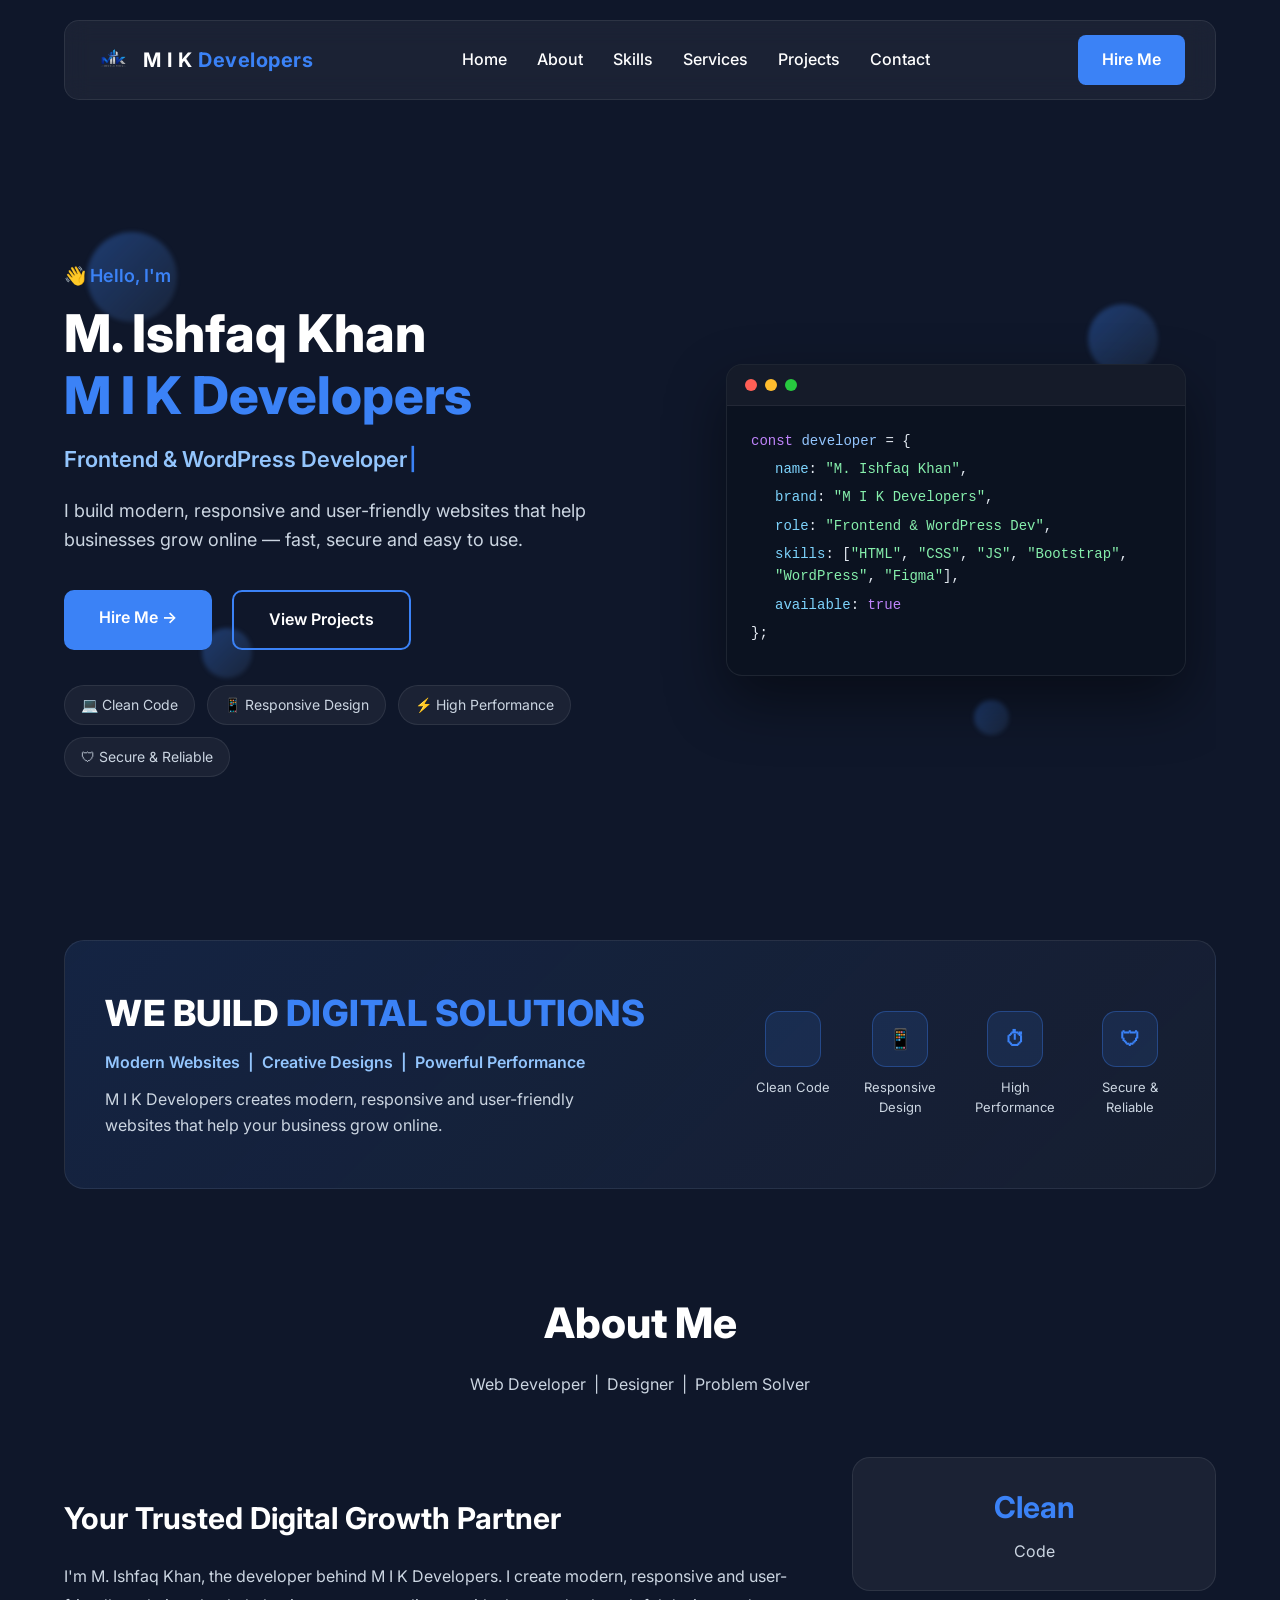
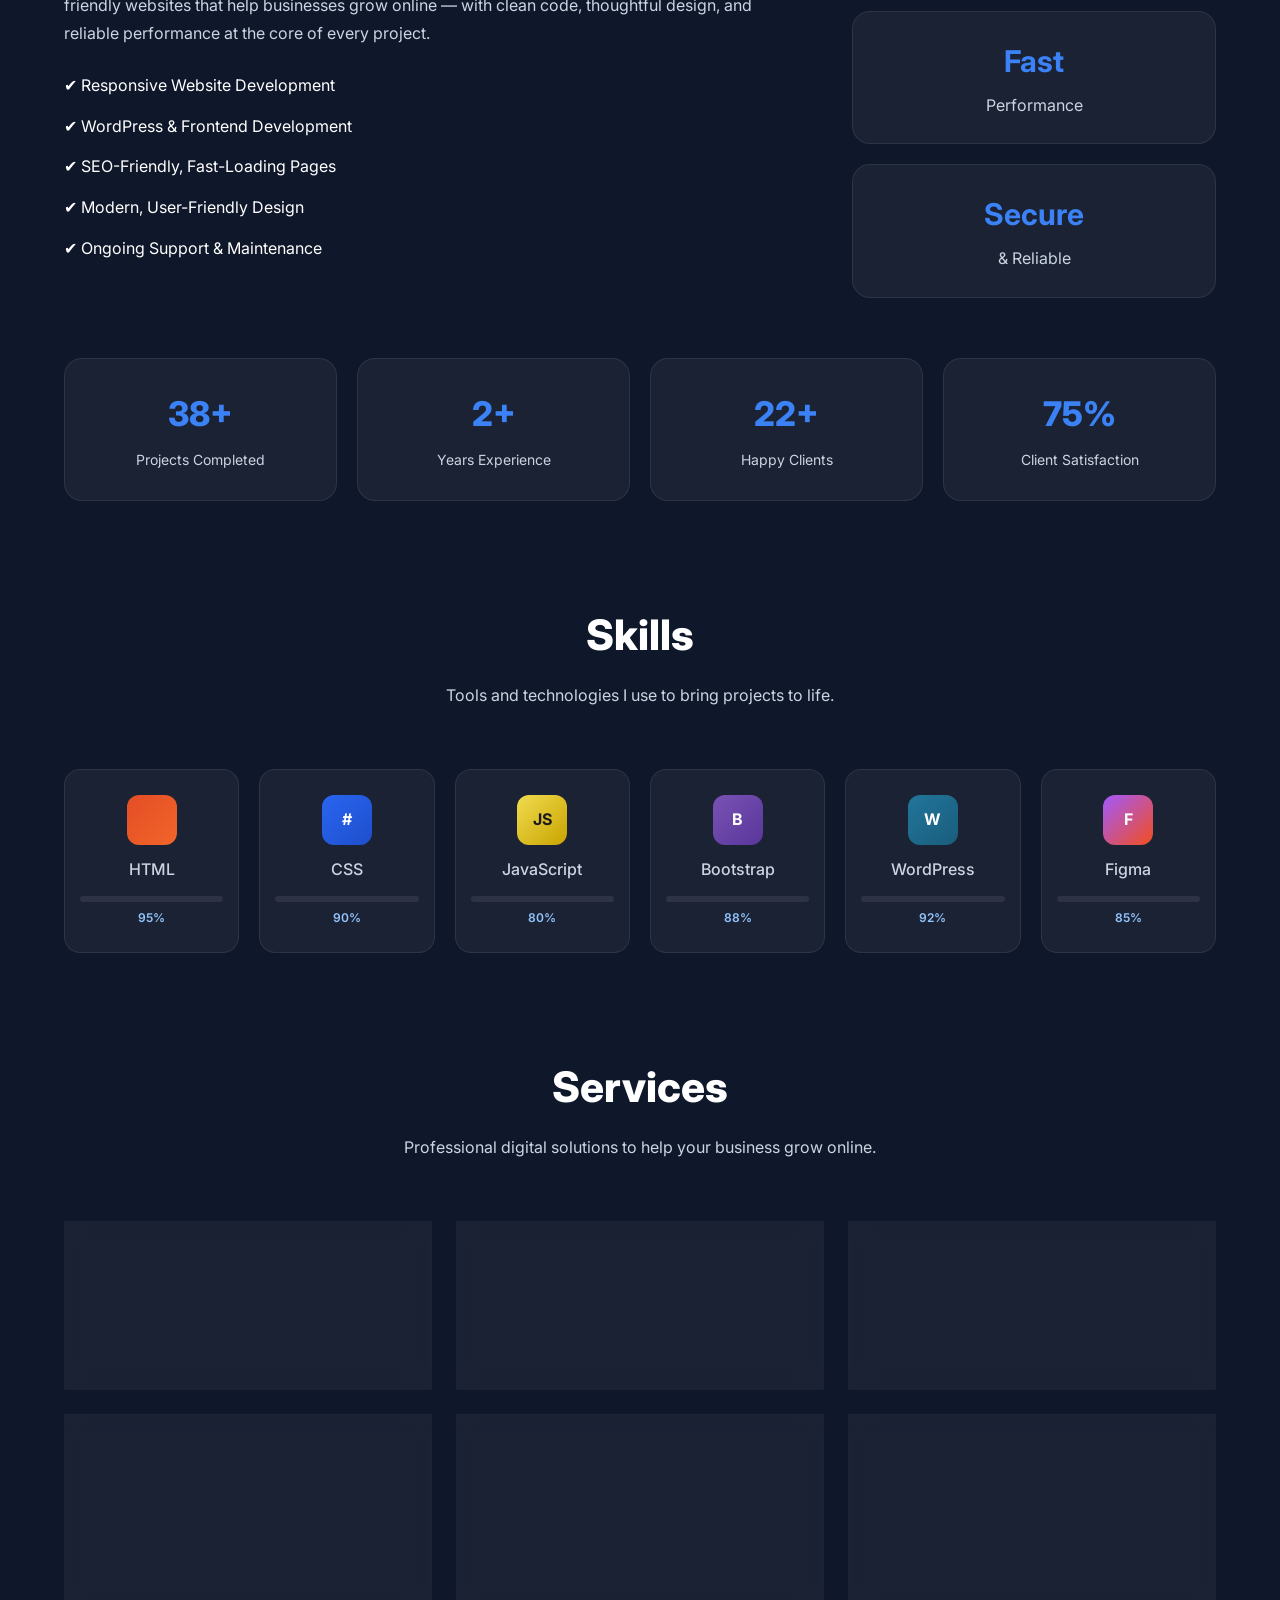
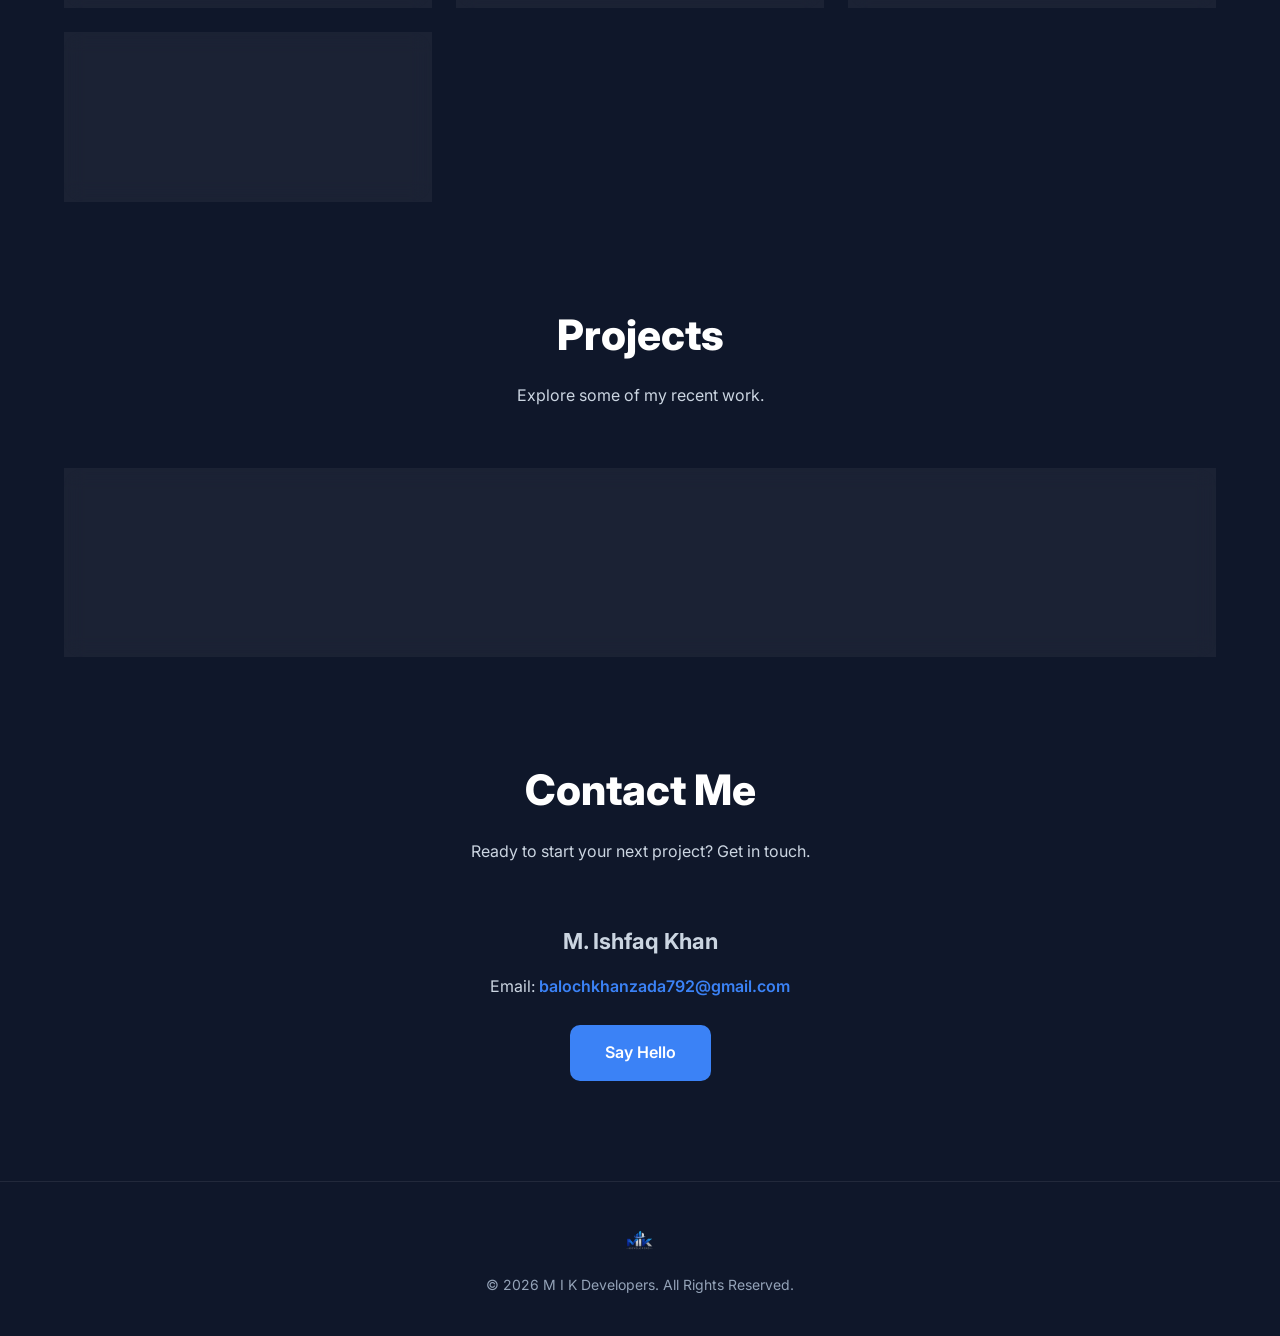
==== index.html @ d287482f "Initial upload" ====
<!DOCTYPE html>
<html lang="en">

<head>
    <meta charset="UTF-8">
    <meta name="viewport" content="width=device-width, initial-scale=1.0">

    <title>M I K Developers | We Build Digital Solutions — Frontend & WordPress Developer</title>

    <meta name="description"
        content="M I K Developers — M. Ishfaq Khan builds modern, responsive, SEO-friendly websites that help businesses grow online. Frontend & WordPress development, clean code, fast performance.">
    <meta name="keywords"
        content="M I K Developers, M. Ishfaq Khan, web developer Pakistan, frontend developer, WordPress developer, responsive website design, SEO friendly websites, clean code, freelance web developer">
    <meta name="author" content="M. Ishfaq Khan">
    <meta name="robots" content="index, follow">
    <link rel="canonical" href="https://mikdevelopers.com/">

    <!-- Open Graph / Facebook / LinkedIn -->
    <meta property="og:type" content="website">
    <meta property="og:url" content="https://mikdevelopers.com/">
    <meta property="og:title" content="M I K Developers | We Build Digital Solutions">
    <meta property="og:description"
        content="Modern, responsive and SEO-friendly websites that help your business grow online. Clean code, powerful performance, built to scale.">
    <meta property="og:image" content="https://mikdevelopers.com/assets/images/logo.png">

    <!-- Twitter Card -->
    <meta name="twitter:card" content="summary_large_image">
    <meta name="twitter:title" content="M I K Developers | We Build Digital Solutions">
    <meta name="twitter:description"
        content="Modern, responsive and SEO-friendly websites that help your business grow online.">
    <meta name="twitter:image" content="https://mikdevelopers.com/assets/images/logo.png">

    <link rel="icon" type="image/png" href="assets/images/logo.png">
    <link rel="stylesheet" href="style.css">

    <!-- Structured Data: helps Google understand who this site belongs to -->
    <script type="application/ld+json">
    {
        "@context": "https://schema.org",
        "@type": "ProfessionalService",
        "name": "M I K Developers",
        "founder": {
            "@type": "Person",
            "name": "M. Ishfaq Khan"
        },
        "description": "M I K Developers builds modern, responsive, SEO-friendly websites — frontend and WordPress development, clean code, fast performance.",
        "image": "https://mikdevelopers.com/assets/images/logo.png",
        "url": "https://mikdevelopers.com/",
        "email": "balochkhanzada792@gmail.com",
        "areaServed": "Worldwide",
        "makesOffer": [
            { "@type": "Offer", "itemOffered": { "@type": "Service", "name": "Web Development" } },
            { "@type": "Offer", "itemOffered": { "@type": "Service", "name": "WordPress Development" } },
            { "@type": "Offer", "itemOffered": { "@type": "Service", "name": "SEO Optimization" } }
        ]
    }
    </script>
</head>

<body>

    <!-- Preloader -->
    <div class="preloader" id="preloader">
        <div class="preloader-logo">
            <img src="assets/images/logo.png" alt="M I K Developers">
        </div>
        <div class="preloader-spinner"></div>
    </div>

    <!-- Scroll Progress Bar -->
    <div class="scroll-progress" id="scrollProgress"></div>

    <!-- Back to Top Button -->
    <button id="backToTop" class="back-to-top" aria-label="Back to top">
        <span>↑</span>
    </button>

    <header>
        <nav class="navbar">

            <a href="#home" class="logo">
                <img src="assets/images/logo.png" alt="M I K Developers logo">
                <span>M I K <em>Developers</em></span>
            </a>

            <ul class="nav-links">
                <li><a href="#home">Home</a></li>
                <li><a href="#about">About</a></li>
                <li><a href="#skills">Skills</a></li>
                <li><a href="#services">Services</a></li>
                <li><a href="#projects">Projects</a></li>
                <li><a href="#contact">Contact</a></li>
            </ul>

            <a href="#contact" class="btn">Hire Me</a>

            <button class="nav-toggle" id="navToggle" aria-label="Toggle menu">
                <span></span><span></span><span></span>
            </button>

        </nav>

        <section id="home" class="hero">

            <div class="floating-shapes">
                <span class="shape shape1"></span>
                <span class="shape shape2"></span>
                <span class="shape shape3"></span>
                <span class="shape shape4"></span>
            </div>

            <div class="hero-left">

                <p class="hero-tag">👋 Hello, I'm</p>

                <h1>
                    M. Ishfaq Khan <br>
                    <span class="accent">M I K Developers</span>
                </h1>

                <p class="hero-role"><span id="typedRole"></span><span class="typed-cursor">|</span></p>

                <p class="hero-description">
                    I build modern, responsive and user-friendly websites that help
                    businesses grow online — fast, secure and easy to use.
                </p>

                <div class="hero-buttons">
                    <a href="#contact" class="btn-primary btn-animated"><span>Hire Me</span> <i class="btn-arrow">→</i></a>
                    <a href="#projects" class="btn-secondary btn-animated"><span>View Projects</span></a>
                </div>

                <div class="hero-badges">
                    <span>💻 Clean Code</span>
                    <span>📱 Responsive Design</span>
                    <span>⚡ High Performance</span>
                    <span>🛡 Secure & Reliable</span>
                </div>

            </div>

            <div class="hero-right">

                <div class="code-window">
                    <div class="code-window-bar">
                        <span class="dot red"></span>
                        <span class="dot yellow"></span>
                        <span class="dot green"></span>
                    </div>
                    <div class="code-window-body">
                        <p><span class="tok-key">const</span> <span class="tok-var">developer</span> = {</p>
                        <p class="indent"><span class="tok-prop">name</span>: <span class="tok-str">"M. Ishfaq Khan"</span>,</p>
                        <p class="indent"><span class="tok-prop">brand</span>: <span class="tok-str">"M I K Developers"</span>,</p>
                        <p class="indent"><span class="tok-prop">role</span>: <span class="tok-str">"Frontend & WordPress Dev"</span>,</p>
                        <p class="indent"><span class="tok-prop">skills</span>: [<span class="tok-str">"HTML"</span>, <span class="tok-str">"CSS"</span>, <span class="tok-str">"JS"</span>, <span class="tok-str">"Bootstrap"</span>, <span class="tok-str">"WordPress"</span>, <span class="tok-str">"Figma"</span>],</p>
                        <p class="indent"><span class="tok-prop">available</span>: <span class="tok-key">true</span></p>
                        <p>};</p>
                    </div>
                </div>

            </div>

        </section>
    </header>

    <section class="brand-banner">
        <div class="brand-banner-text">
            <h2>WE BUILD <span class="accent">DIGITAL SOLUTIONS</span></h2>
            <p class="brand-banner-sub">Modern Websites &nbsp;|&nbsp; Creative Designs &nbsp;|&nbsp; Powerful Performance</p>
            <p class="brand-banner-desc">
                M I K Developers creates modern, responsive and user-friendly websites
                that help your business grow online.
            </p>
        </div>

        <div class="brand-banner-features">
            <div class="brand-feature">
                <div class="brand-feature-icon"></></div>
                <p>Clean Code</p>
            </div>
            <div class="brand-feature">
                <div class="brand-feature-icon">📱</div>
                <p>Responsive Design</p>
            </div>
            <div class="brand-feature">
                <div class="brand-feature-icon">⏱</div>
                <p>High Performance</p>
            </div>
            <div class="brand-feature">
                <div class="brand-feature-icon">🛡</div>
                <p>Secure & Reliable</p>
            </div>
        </div>
    </section>

    <section id="about" class="about">

        <div class="section-title">
            <h2>About Me</h2>
            <p>Web Developer &nbsp;|&nbsp; Designer &nbsp;|&nbsp; Problem Solver</p>
        </div>

        <div class="about-container">

            <div class="about-content">

                <h3>Your Trusted Digital Growth Partner</h3>

                <p>
                    I'm M. Ishfaq Khan, the developer behind M I K Developers. I create
                    modern, responsive and user-friendly websites that help businesses
                    grow online — with clean code, thoughtful design, and reliable
                    performance at the core of every project.
                </p>

                <ul class="about-list">
                    <li>✔ Responsive Website Development</li>
                    <li>✔ WordPress & Frontend Development</li>
                    <li>✔ SEO-Friendly, Fast-Loading Pages</li>
                    <li>✔ Modern, User-Friendly Design</li>
                    <li>✔ Ongoing Support & Maintenance</li>
                </ul>

            </div>

            <div class="about-stats">

                <div class="stat-card">
                    <h3>Clean</h3>
                    <p>Code</p>
                </div>

                <div class="stat-card">
                    <h3>Fast</h3>
                    <p>Performance</p>
                </div>

                <div class="stat-card">
                    <h3>Secure</h3>
                    <p>& Reliable</p>
                </div>

            </div>

        </div>

        <div class="about-counters">

            <div class="counter-item">
                <h3><span class="counter" data-target="50">0</span>+</h3>
                <p>Projects Completed</p>
            </div>

            <div class="counter-item">
                <h3><span class="counter" data-target="3">0</span>+</h3>
                <p>Years Experience</p>
            </div>

            <div class="counter-item">
                <h3><span class="counter" data-target="30">0</span>+</h3>
                <p>Happy Clients</p>
            </div>

            <div class="counter-item">
                <h3><span class="counter" data-target="100">0</span>%</h3>
                <p>Client Satisfaction</p>
            </div>

        </div>

    </section>

    <section id="skills" class="skills">

        <div class="section-title">
            <h2>Skills</h2>
            <p>Tools and technologies I use to bring projects to life.</p>
        </div>

        <div class="skills-grid">

            <div class="skill-card">
                <div class="skill-icon html"></></div>
                <p>HTML</p>
                <div class="skill-bar"><div class="skill-bar-fill" data-percent="95"></div></div>
                <span class="skill-percent">95%</span>
            </div>

            <div class="skill-card">
                <div class="skill-icon css">#</div>
                <p>CSS</p>
                <div class="skill-bar"><div class="skill-bar-fill" data-percent="90"></div></div>
                <span class="skill-percent">90%</span>
            </div>

            <div class="skill-card">
                <div class="skill-icon js">JS</div>
                <p>JavaScript</p>
                <div class="skill-bar"><div class="skill-bar-fill" data-percent="80"></div></div>
                <span class="skill-percent">80%</span>
            </div>

            <div class="skill-card">
                <div class="skill-icon bootstrap">B</div>
                <p>Bootstrap</p>
                <div class="skill-bar"><div class="skill-bar-fill" data-percent="88"></div></div>
                <span class="skill-percent">88%</span>
            </div>

            <div class="skill-card">
                <div class="skill-icon wordpress">W</div>
                <p>WordPress</p>
                <div class="skill-bar"><div class="skill-bar-fill" data-percent="92"></div></div>
                <span class="skill-percent">92%</span>
            </div>

            <div class="skill-card">
                <div class="skill-icon figma">F</div>
                <p>Figma</p>
                <div class="skill-bar"><div class="skill-bar-fill" data-percent="85"></div></div>
                <span class="skill-percent">85%</span>
            </div>

        </div>

    </section>

    <section id="services" class="services">

        <div class="section-title">
            <h2>Services</h2>
            <p>Professional digital solutions to help your business grow online.</p>
        </div>

        <div class="services-grid">

            <div class="service-card">
                <h3>💻 Clean Code</h3>
                <p>Well-structured, maintainable code that's easy to extend and scale.</p>
            </div>

            <div class="service-card">
                <h3>📱 Responsive Design</h3>
                <p>Websites that look and work great on every screen size and device.</p>
            </div>

            <div class="service-card">
                <h3>⚡ High Performance</h3>
                <p>Fast-loading websites optimized for speed and Core Web Vitals.</p>
            </div>

            <div class="service-card">
                <h3>🎨 Modern Design</h3>
                <p>Clean, modern and user-friendly interfaces for a better experience.</p>
            </div>

            <div class="service-card">
                <h3>🔍 SEO Optimization</h3>
                <p>On-page SEO, meta tags and structured data to help your site rank higher on Google.</p>
            </div>

            <div class="service-card">
                <h3>🛡 Secure & Reliable</h3>
                <p>Websites built with security and long-term reliability in mind.</p>
            </div>

            <div class="service-card">
                <h3>🛠 Maintenance</h3>
                <p>Regular updates and ongoing support after your site goes live.</p>
            </div>

        </div>

    </section>

    <section id="projects" class="projects">

        <div class="section-title">
            <h2>Projects</h2>
            <p>Explore some of my recent work.</p>
        </div>

        <div class="projects-grid">

            <div class="project-card featured">
                <div class="project-info">
                    <h3>Khan Traders & Al Shahbaaz Zarai Allaat</h3>
                    <p>A modern and responsive website built for a Pakistan-based
                        agricultural machinery dealer, showcasing their products,
                        gallery and contact details.</p>
                    <div class="project-tags">
                        <span>Responsive</span>
                        <span>Modern Design</span>
                        <span>Fast & Optimized</span>
                    </div>
                </div>
            </div>

        </div>

    </section>

    <section id="contact" class="contact">

        <div class="section-title">
            <h2>Contact Me</h2>
            <p>Ready to start your next project? Get in touch.</p>
        </div>

        <div class="contact-content">
            <p class="contact-name">M. Ishfaq Khan</p>
            <p>Email: <a href="mailto:balochkhanzada792@gmail.com">balochkhanzada792@gmail.com</a></p>
            <a href="mailto:balochkhanzada792@gmail.com" class="btn-primary contact-cta">Say Hello</a>
        </div>

    </section>

    <footer class="site-footer">
        <div class="footer-content">
            <img src="assets/images/logo.png" alt="M I K Developers logo" class="footer-logo">
            <p>&copy; <span id="year"></span> M I K Developers. All Rights Reserved.</p>
        </div>
    </footer>

    <script src="script.js"></script>

</body>

</html>
---- style.css ----
/* Google Font */
@import url('https://fonts.googleapis.com/css2?family=Inter:wght@300;400;500;600;700;800&display=swap');

/* Reset */
* {
    margin: 0;
    padding: 0;
    box-sizing: border-box;
}

html {
    scroll-behavior: smooth;
}

body {
    font-family: 'Inter', sans-serif;
    background: #0F172A;
    color: #ffffff;
    line-height: 1.6;
    overflow-x: hidden;
}

a {
    text-decoration: none;
    color: inherit;
}

ul {
    list-style: none;
}

img {
    max-width: 100%;
    display: block;
}

.container {
    width: 90%;
    max-width: 1200px;
    margin: auto;
}

/* =========================
   Navbar
 ========================= */

.navbar {
    width: 90%;
    max-width: 1200px;
    margin: 20px auto;
    display: flex;
    justify-content: space-between;
    align-items: center;
    padding: 14px 30px;
    background: rgba(255, 255, 255, 0.05);
    backdrop-filter: blur(12px);
    border: 1px solid rgba(255, 255, 255, 0.08);
    border-radius: 15px;
    position: relative;
    z-index: 50;
}

.logo {
    display: flex;
    align-items: center;
    gap: 10px;
}

.logo img {
    width: 38px;
    height: 38px;
    object-fit: contain;
}

.logo span {
    color: #fff;
    font-size: 20px;
    font-weight: 700;
    letter-spacing: .5px;
}

.logo span em {
    color: #3B82F6;
    font-style: normal;
}

.nav-links {
    display: flex;
    gap: 30px;
}

.nav-links a {
    color: #fff;
    font-weight: 500;
    transition: .3s;
}

.nav-links a:hover {
    color: #3B82F6;
}

.btn {
    background: #3B82F6;
    color: #fff;
    padding: 12px 24px;
    border-radius: 8px;
    transition: .3s;
    font-weight: 600;
}

.btn:hover {
    background: #2563EB;
    transform: translateY(-2px);
}

.nav-toggle {
    display: none;
    flex-direction: column;
    justify-content: space-between;
    width: 26px;
    height: 18px;
    background: none;
    border: none;
    cursor: pointer;
    padding: 0;
}

.nav-toggle span {
    display: block;
    height: 2px;
    width: 100%;
    background: #fff;
    border-radius: 2px;
}

/* =========================
   Hero Section
 ========================= */

.hero {
    width: 90%;
    max-width: 1200px;
    margin: 60px auto;
    display: flex;
    justify-content: space-between;
    align-items: center;
    gap: 60px;
    min-height: 80vh;
}

.hero-left {
    flex: 1.1;
}

.hero-tag {
    color: #3B82F6;
    font-size: 18px;
    margin-bottom: 12px;
    font-weight: 600;
}

.hero h1 {
    font-size: 52px;
    line-height: 1.2;
    margin-bottom: 15px;
    font-weight: 800;
}

.hero h1 .accent {
    color: #3B82F6;
}

.hero-role {
    font-size: 22px;
    color: #93C5FD;
    font-weight: 600;
    margin-bottom: 20px;
}

.hero-description {
    max-width: 560px;
    margin: 0 0 35px;
    color: #cbd5e1;
    font-size: 18px;
}

.hero-buttons {
    display: flex;
    gap: 20px;
    margin-bottom: 35px;
}

.btn-primary,
.btn-secondary {
    padding: 15px 35px;
    border-radius: 10px;
    font-weight: 600;
    transition: .3s;
    display: inline-block;
}

.btn-primary {
    background: #3B82F6;
    color: white;
}

.btn-primary:hover {
    background: #2563EB;
    transform: translateY(-2px);
}

.btn-secondary {
    border: 2px solid #3B82F6;
    color: white;
}

.btn-secondary:hover {
    background: #3B82F6;
}

.hero-badges {
    display: flex;
    flex-wrap: wrap;
    gap: 12px;
}

.hero-badges span {
    background: rgba(255, 255, 255, 0.05);
    border: 1px solid rgba(255, 255, 255, 0.08);
    padding: 8px 16px;
    border-radius: 30px;
    font-size: 14px;
    color: #CBD5E1;
}

/* =========================
   Hero Right - Code Window
 ========================= */

.hero-right {
    flex: 1;
    display: flex;
    justify-content: center;
}

.code-window {
    width: 100%;
    max-width: 460px;
    background: #0B1220;
    border: 1px solid rgba(255, 255, 255, 0.08);
    border-radius: 16px;
    overflow: hidden;
    box-shadow: 0 25px 60px rgba(0, 0, 0, .45);
}

.code-window-bar {
    display: flex;
    gap: 8px;
    padding: 14px 18px;
    background: rgba(255, 255, 255, 0.04);
    border-bottom: 1px solid rgba(255, 255, 255, 0.06);
}

.dot {
    width: 12px;
    height: 12px;
    border-radius: 50%;
    display: inline-block;
}

.dot.red {
    background: #FF5F56;
}

.dot.yellow {
    background: #FFBD2E;
}

.dot.green {
    background: #27C93F;
}

.code-window-body {
    padding: 24px;
    font-family: 'Courier New', monospace;
    font-size: 14px;
}

.code-window-body p {
    color: #E2E8F0;
    margin-bottom: 6px;
    white-space: pre-wrap;
}

.code-window-body .indent {
    padding-left: 24px;
}

.tok-key {
    color: #C084FC;
}

.tok-var {
    color: #93C5FD;
}

.tok-prop {
    color: #7DD3FC;
}

.tok-str {
    color: #86EFAC;
}

/* =========================
   Brand Banner
 ========================= */

.brand-banner {
    width: 90%;
    max-width: 1200px;
    margin: 0 auto 40px;
    padding: 50px 40px;
    background: linear-gradient(135deg, rgba(59, 130, 246, .12), rgba(255, 255, 255, .03));
    border: 1px solid rgba(255, 255, 255, 0.08);
    border-radius: 20px;
    display: flex;
    justify-content: space-between;
    align-items: center;
    gap: 50px;
}

.brand-banner-text h2 {
    font-size: 36px;
    font-weight: 800;
    line-height: 1.25;
    letter-spacing: .5px;
    margin-bottom: 14px;
}

.brand-banner-text .accent {
    color: #3B82F6;
}

.brand-banner-sub {
    color: #93C5FD;
    font-weight: 600;
    margin-bottom: 12px;
}

.brand-banner-desc {
    color: #CBD5E1;
    max-width: 480px;
}

.brand-banner-features {
    display: flex;
    gap: 25px;
    flex-shrink: 0;
}

.brand-feature {
    text-align: center;
}

.brand-feature-icon {
    width: 56px;
    height: 56px;
    margin: 0 auto 10px;
    border-radius: 14px;
    background: rgba(59, 130, 246, .12);
    border: 1px solid rgba(59, 130, 246, .35);
    color: #3B82F6;
    display: flex;
    align-items: center;
    justify-content: center;
    font-size: 20px;
    font-weight: 700;
}

.brand-feature p {
    color: #CBD5E1;
    font-size: 13px;
    max-width: 90px;
}

/* =========================
   Section Titles
 ========================= */

.section-title {
    text-align: center;
    margin-bottom: 60px;
}

.section-title h2 {
    font-size: 42px;
    margin-bottom: 15px;
    font-weight: 800;
}

.section-title p {
    color: #CBD5E1;
}

/* =========================
   About Section
 ========================= */

.about {
    width: 90%;
    max-width: 1200px;
    margin: 100px auto 0;
}

.about-container {
    display: flex;
    justify-content: space-between;
    align-items: center;
    gap: 60px;
}

.about-content {
    flex: 2;
}

.about-content h3 {
    font-size: 30px;
    margin-bottom: 20px;
}

.about-content p {
    color: #CBD5E1;
    line-height: 1.8;
    margin-bottom: 25px;
}

.about-list {
    display: flex;
    flex-direction: column;
    gap: 15px;
}

.about-list li {
    color: #fff;
}

.about-stats {
    flex: 1;
    display: flex;
    flex-direction: column;
    gap: 20px;
}

.stat-card {
    background: rgba(255, 255, 255, .05);
    border: 1px solid rgba(255, 255, 255, .08);
    border-radius: 18px;
    padding: 25px;
    text-align: center;
    transition: .3s;
}

.stat-card:hover {
    transform: translateY(-8px);
    border-color: #3B82F6;
    box-shadow: 0 15px 35px rgba(59, 130, 246, .25);
}

.stat-card h3 {
    color: #3B82F6;
    font-size: 30px;
    margin-bottom: 8px;
}

.stat-card p {
    color: #CBD5E1;
}

/* =========================
   Skills Section
 ========================= */

.skills {
    width: 90%;
    max-width: 1200px;
    margin: 100px auto 0;
}

.skills-grid {
    display: grid;
    grid-template-columns: repeat(6, 1fr);
    gap: 20px;
}

.skill-card {
    background: rgba(255, 255, 255, .05);
    border: 1px solid rgba(255, 255, 255, .08);
    border-radius: 16px;
    padding: 25px 15px;
    text-align: center;
    transition: .3s;
}

.skill-card:hover {
    transform: translateY(-8px);
    border-color: #3B82F6;
    box-shadow: 0 15px 35px rgba(59, 130, 246, .2);
}

.skill-icon {
    width: 50px;
    height: 50px;
    margin: 0 auto 12px;
    border-radius: 12px;
    display: flex;
    align-items: center;
    justify-content: center;
    font-weight: 700;
    font-size: 16px;
    color: #fff;
}

.skill-icon.html {
    background: linear-gradient(135deg, #E44D26, #F16529);
}

.skill-icon.css {
    background: linear-gradient(135deg, #2965F1, #1E4FCB);
}

.skill-icon.js {
    background: linear-gradient(135deg, #F0DB4F, #C9A400);
    color: #1a1a1a;
}

.skill-icon.bootstrap {
    background: linear-gradient(135deg, #7952B3, #5A369B);
}

.skill-icon.wordpress {
    background: linear-gradient(135deg, #21759B, #1A5D7C);
}

.skill-icon.figma {
    background: linear-gradient(135deg, #A259FF, #F24E1E);
}

.skill-card p {
    color: #CBD5E1;
    font-weight: 500;
}

/* =========================
   Services
 ========================= */

.services {
    width: 90%;
    max-width: 1200px;
    margin: 100px auto 0;
}

.services-grid {
    display: grid;
    grid-template-columns: repeat(3, 1fr);
    gap: 25px;
}

.service-card {
    background: rgba(255, 255, 255, .05);
    border: 1px solid rgba(255, 255, 255, .08);
    backdrop-filter: blur(10px);
    padding: 35px;
    border-radius: 18px;
    transition: .35s ease;
}

.service-card:hover {
    transform: translateY(-10px);
    border-color: #3B82F6;
    box-shadow: 0 15px 35px rgba(59, 130, 246, .25);
}

.service-card h3 {
    color: #3B82F6;
    margin-bottom: 15px;
}

.service-card p {
    color: #CBD5E1;
}

/* =========================
   Projects Section
 ========================= */

.projects {
    width: 90%;
    max-width: 1200px;
    margin: 100px auto 0;
}

.projects-grid {
    display: grid;
    grid-template-columns: repeat(auto-fit, minmax(320px, 1fr));
    gap: 25px;
}

.project-card {
    background: rgba(255, 255, 255, .05);
    border: 1px solid rgba(255, 255, 255, .08);
    backdrop-filter: blur(10px);
    border-radius: 18px;
    overflow: hidden;
    transition: .35s ease;
}

.project-card:hover {
    transform: translateY(-10px);
    border-color: #3B82F6;
    box-shadow: 0 15px 35px rgba(59, 130, 246, .25);
}

.project-image {
    width: 100%;
    aspect-ratio: 16 / 10;
    overflow: hidden;
    background: #0B1220;
}

.project-image img {
    width: 100%;
    height: 100%;
    object-fit: cover;
}

.project-info {
    padding: 30px;
}

.project-info h3 {
    color: #3B82F6;
    margin-bottom: 12px;
    font-size: 22px;
}

.project-info p {
    color: #CBD5E1;
    margin-bottom: 18px;
}

.project-tags {
    display: flex;
    flex-wrap: wrap;
    gap: 10px;
}

.project-tags span {
    background: rgba(59, 130, 246, .12);
    border: 1px solid rgba(59, 130, 246, .3);
    color: #93C5FD;
    padding: 6px 14px;
    border-radius: 30px;
    font-size: 13px;
}

/* =========================
   Contact Section
 ========================= */

.contact {
    width: 90%;
    max-width: 1200px;
    margin: 100px auto 0;
    text-align: center;
}

.contact-content {
    margin-top: 20px;
}

.contact-name {
    font-size: 22px;
    font-weight: 700;
    margin-bottom: 10px;
}

.contact-content p {
    color: #CBD5E1;
    margin-bottom: 15px;
}

.contact-content a:not(.contact-cta) {
    color: #3B82F6;
    font-weight: 600;
}

.contact-content a:not(.contact-cta):hover {
    text-decoration: underline;
}

.contact-cta {
    margin-top: 10px;
}

/* =========================
   Footer
 ========================= */

.site-footer {
    margin-top: 100px;
    padding: 40px 0;
    border-top: 1px solid rgba(255, 255, 255, 0.08);
}

.footer-content {
    width: 90%;
    max-width: 1200px;
    margin: auto;
    display: flex;
    flex-direction: column;
    align-items: center;
    gap: 12px;
    text-align: center;
}

.footer-logo {
    width: 40px;
    height: 40px;
    object-fit: contain;
}

.footer-content p {
    color: #94A3B8;
    font-size: 14px;
}

/* =========================
   Responsive
 ========================= */

@media (max-width: 900px) {

    .hero {
        flex-direction: column;
        text-align: center;
        min-height: auto;
        margin: 40px auto;
    }

    .hero-badges {
        justify-content: center;
    }

    .hero-buttons {
        justify-content: center;
    }

    .about-container {
        flex-direction: column;
    }

    .brand-banner {
        flex-direction: column;
        text-align: center;
        padding: 40px 25px;
    }

    .brand-banner-desc {
        max-width: 100%;
        margin: 0 auto;
    }

    .brand-banner-features {
        flex-wrap: wrap;
        justify-content: center;
    }

    .about-stats {
        flex-direction: row;
        width: 100%;
    }

    .skills-grid {
        grid-template-columns: repeat(3, 1fr);
    }

    .services-grid {
        grid-template-columns: repeat(2, 1fr);
    }
}

@media (max-width: 768px) {

    .nav-links,
    .navbar > .btn {
        display: none;
    }

    .nav-toggle {
        display: flex;
    }

    .navbar.open .nav-links {
        display: flex;
        flex-direction: column;
        position: absolute;
        top: calc(100% + 10px);
        left: 0;
        right: 0;
        background: #0F172A;
        border: 1px solid rgba(255, 255, 255, 0.08);
        border-radius: 15px;
        padding: 20px;
        gap: 18px;
        text-align: center;
    }

    .navbar.open > .btn {
        display: inline-block;
        position: absolute;
        top: calc(100% + 200px);
        left: 50%;
        transform: translateX(-50%);
    }

    .hero h1 {
        font-size: 38px;
    }

    .hero-role {
        font-size: 18px;
    }
}

@media (max-width: 560px) {
    .skills-grid {
        grid-template-columns: repeat(2, 1fr);
    }

    .services-grid {
        grid-template-columns: 1fr;
    }
}

/* =========================================================
   STEP 1: UI/UX Foundation
   (Preloader, Scroll Progress, Back to Top, Navbar Animation)
========================================================= */

/* Preloader */
.preloader {
    position: fixed;
    inset: 0;
    z-index: 9999;
    background: #0F172A;
    display: flex;
    flex-direction: column;
    align-items: center;
    justify-content: center;
    gap: 22px;
    transition: opacity .5s ease, visibility .5s ease;
}

.preloader.hidden {
    opacity: 0;
    visibility: hidden;
    pointer-events: none;
}

.preloader-logo img {
    width: 60px;
    height: 60px;
    object-fit: contain;
    animation: preloaderPulse 1.4s ease-in-out infinite;
}

.preloader-spinner {
    width: 42px;
    height: 42px;
    border: 3px solid rgba(59, 130, 246, .15);
    border-top-color: #3B82F6;
    border-radius: 50%;
    animation: preloaderSpin .8s linear infinite;
}

@keyframes preloaderSpin {
    to {
        transform: rotate(360deg);
    }
}

@keyframes preloaderPulse {

    0%,
    100% {
        transform: scale(1);
        opacity: 1;
    }

    50% {
        transform: scale(1.1);
        opacity: .7;
    }
}

/* Scroll Progress Bar */
.scroll-progress {
    position: fixed;
    top: 0;
    left: 0;
    height: 4px;
    width: 0%;
    background: linear-gradient(90deg, #3B82F6, #93C5FD);
    z-index: 9998;
    transition: width .1s ease-out;
}

/* Back to Top Button */
.back-to-top {
    position: fixed;
    right: 26px;
    bottom: 26px;
    width: 46px;
    height: 46px;
    border-radius: 50%;
    background: #3B82F6;
    color: #fff;
    border: none;
    cursor: pointer;
    display: flex;
    align-items: center;
    justify-content: center;
    font-size: 20px;
    z-index: 500;
    box-shadow: 0 10px 25px rgba(59, 130, 246, .4);
    opacity: 0;
    visibility: hidden;
    transform: translateY(15px);
    transition: opacity .3s ease, visibility .3s ease, transform .3s ease, background .3s ease;
}

.back-to-top.show {
    opacity: 1;
    visibility: visible;
    transform: translateY(0);
}

.back-to-top:hover {
    background: #2563EB;
    transform: translateY(-4px);
}

/* Navbar scroll animation */
.navbar {
    transition: background .35s ease, box-shadow .35s ease, border-color .35s ease, padding .35s ease;
}

.navbar.scrolled {
    background: rgba(15, 23, 42, .75);
    backdrop-filter: blur(16px);
    border-color: rgba(59, 130, 246, .25);
    box-shadow: 0 10px 30px rgba(0, 0, 0, .35);
}

.nav-toggle span {
    transition: transform .3s ease, opacity .3s ease;
}

.navbar.open .nav-toggle span:nth-child(1) {
    transform: translateY(8px) rotate(45deg);
}

.navbar.open .nav-toggle span:nth-child(2) {
    opacity: 0;
}

.navbar.open .nav-toggle span:nth-child(3) {
    transform: translateY(-8px) rotate(-45deg);
}

/* =========================================================
   STEP 2: Hero Section
   (Typing Animation, Animated Buttons, Floating Shapes, CTA)
========================================================= */

.hero {
    position: relative;
    overflow: hidden;
}

.floating-shapes {
    position: absolute;
    inset: 0;
    z-index: -1;
    pointer-events: none;
}

.shape {
    position: absolute;
    border-radius: 50%;
    background: linear-gradient(135deg, rgba(59, 130, 246, .35), rgba(147, 197, 253, .08));
    filter: blur(2px);
    animation: floatShape 8s ease-in-out infinite;
}

.shape1 {
    width: 90px;
    height: 90px;
    top: 10%;
    left: 2%;
    animation-delay: 0s;
}

.shape2 {
    width: 50px;
    height: 50px;
    top: 65%;
    left: 12%;
    animation-delay: 1.5s;
}

.shape3 {
    width: 70px;
    height: 70px;
    top: 20%;
    right: 5%;
    animation-delay: 3s;
}

.shape4 {
    width: 35px;
    height: 35px;
    top: 75%;
    right: 18%;
    animation-delay: 4.5s;
}

@keyframes floatShape {

    0%,
    100% {
        transform: translateY(0) translateX(0);
    }

    50% {
        transform: translateY(-25px) translateX(12px);
    }
}

.hero-role {
    min-height: 28px;
}

.typed-cursor {
    display: inline-block;
    color: #3B82F6;
    margin-left: 2px;
    animation: cursorBlink .8s steps(1) infinite;
}

@keyframes cursorBlink {

    0%,
    50% {
        opacity: 1;
    }

    51%,
    100% {
        opacity: 0;
    }
}

.btn-animated {
    position: relative;
    overflow: hidden;
}

.btn-animated span {
    position: relative;
    z-index: 1;
    display: inline-flex;
    align-items: center;
    gap: 8px;
}

.btn-animated::before {
    content: "";
    position: absolute;
    top: 0;
    left: -120%;
    width: 60%;
    height: 100%;
    background: rgba(255, 255, 255, .25);
    transform: skewX(-25deg);
    transition: left .6s ease;
}

.btn-animated:hover::before {
    left: 140%;
}

.btn-primary.btn-animated {
    animation: ctaPulse 2.6s ease-in-out infinite;
}

@keyframes ctaPulse {

    0%,
    100% {
        box-shadow: 0 0 0 0 rgba(59, 130, 246, .45);
    }

    50% {
        box-shadow: 0 0 0 12px rgba(59, 130, 246, 0);
    }
}

.btn-arrow {
    display: inline-block;
    font-style: normal;
    transition: transform .3s ease;
}

.btn-animated:hover .btn-arrow {
    transform: translateX(6px);
}

/* =========================================================
   STEP 3: About Section
   (Experience Counter, Animated Statistics, Layout)
========================================================= */

.about-counters {
    margin-top: 60px;
    display: grid;
    grid-template-columns: repeat(4, 1fr);
    gap: 20px;
}

.counter-item {
    background: rgba(255, 255, 255, .05);
    border: 1px solid rgba(255, 255, 255, .08);
    border-radius: 18px;
    padding: 28px 15px;
    text-align: center;
    transition: .3s;
}

.counter-item:hover {
    transform: translateY(-8px);
    border-color: #3B82F6;
    box-shadow: 0 15px 35px rgba(59, 130, 246, .25);
}

.counter-item h3 {
    color: #3B82F6;
    font-size: 34px;
    font-weight: 800;
    margin-bottom: 8px;
}

.counter-item p {
    color: #CBD5E1;
    font-size: 14px;
    margin-bottom: 0;
}

/* =========================================================
   STEP 4: Skills Section
   (Animated Progress Bars, Icons, Hover Effects)
========================================================= */

.skill-card {
    cursor: pointer;
}

.skill-icon {
    transition: transform .35s ease;
}

.skill-card:hover .skill-icon {
    transform: rotate(-8deg) scale(1.08);
}

.skill-bar {
    width: 100%;
    height: 6px;
    border-radius: 10px;
    background: rgba(255, 255, 255, .08);
    margin-top: 14px;
    overflow: hidden;
}

.skill-bar-fill {
    display: block;
    height: 100%;
    width: 0%;
    border-radius: 10px;
    background: linear-gradient(90deg, #3B82F6, #93C5FD);
    transition: width 1.4s cubic-bezier(.16, 1, .3, 1);
}

.skill-bar-fill.animate {
    width: var(--target-width, 0%);
}

.skill-percent {
    display: block;
    margin-top: 6px;
    font-size: 12px;
    color: #93C5FD;
    font-weight: 600;
}

@media (max-width: 900px) {
    .about-counters {
        grid-template-columns: repeat(2, 1fr);
    }
}

@media (max-width: 560px) {
    .back-to-top {
        right: 16px;
        bottom: 16px;
        width: 42px;
        height: 42px;
    }
}
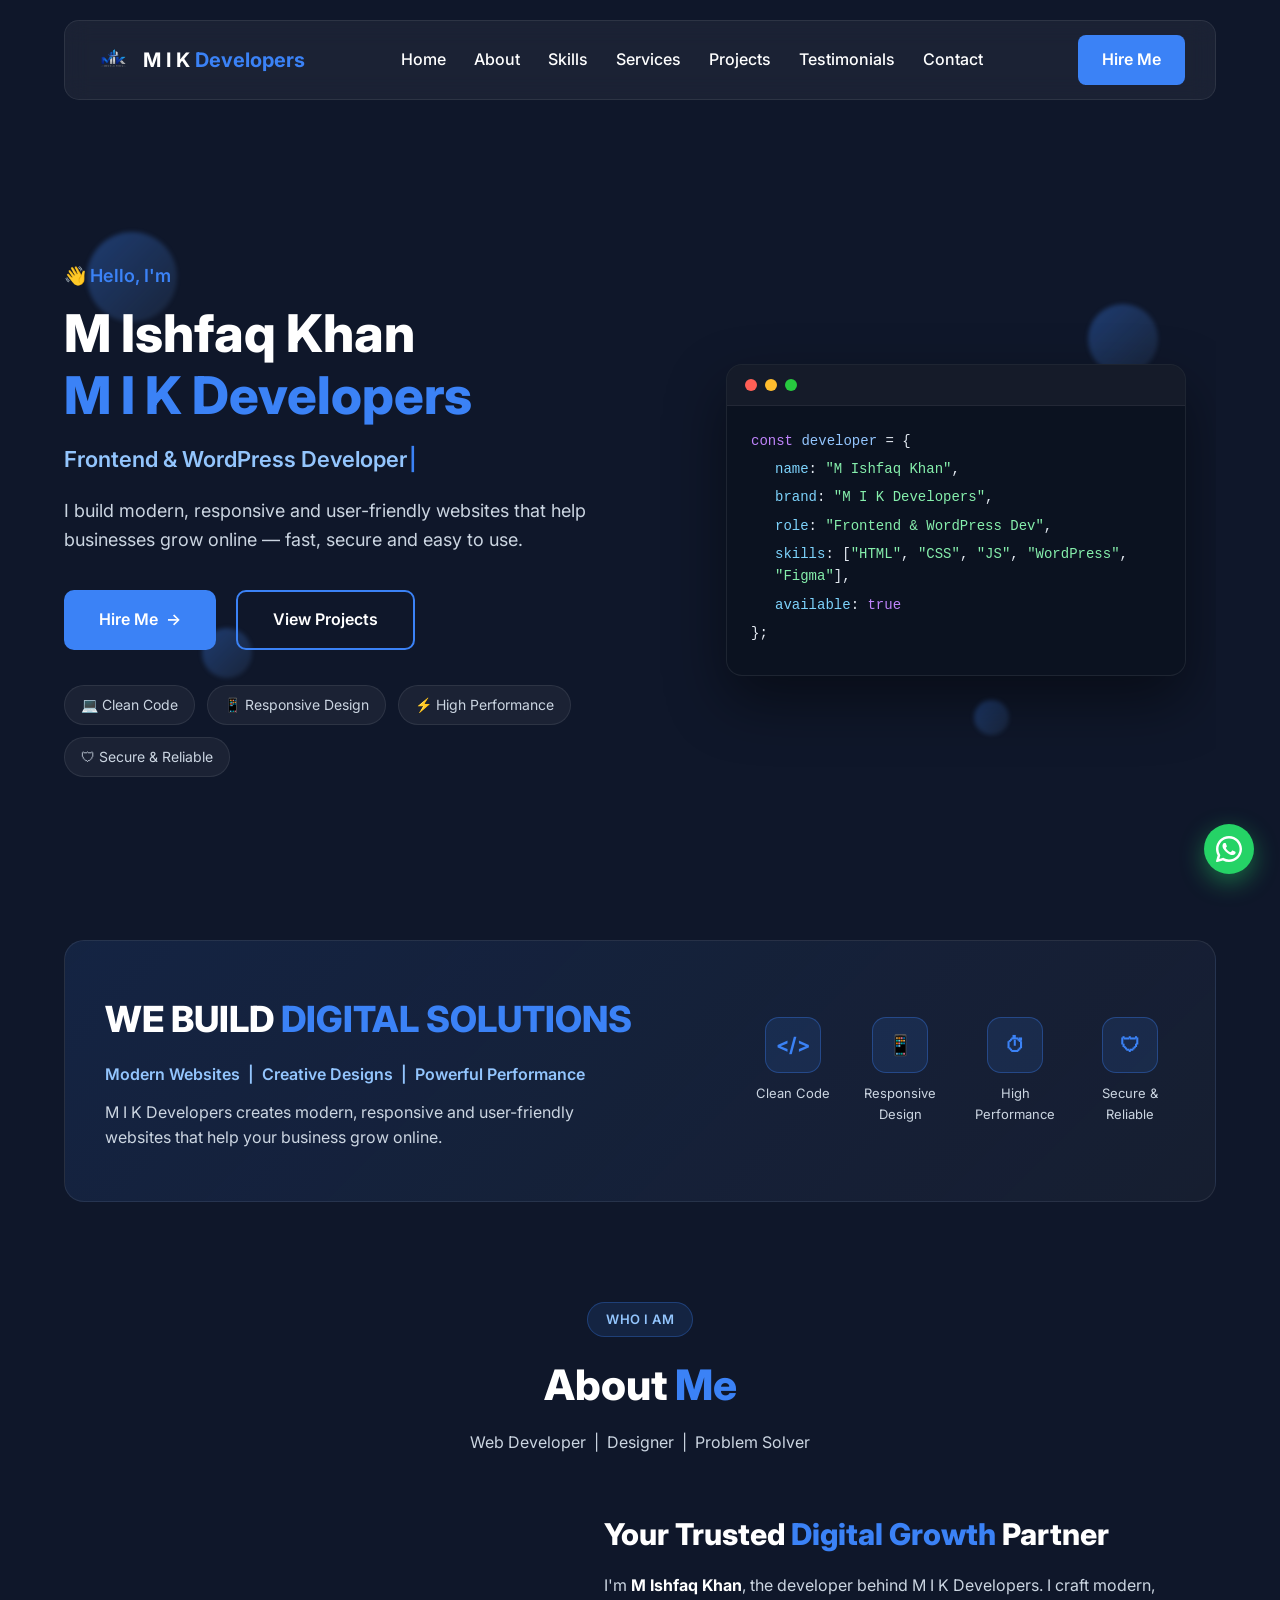
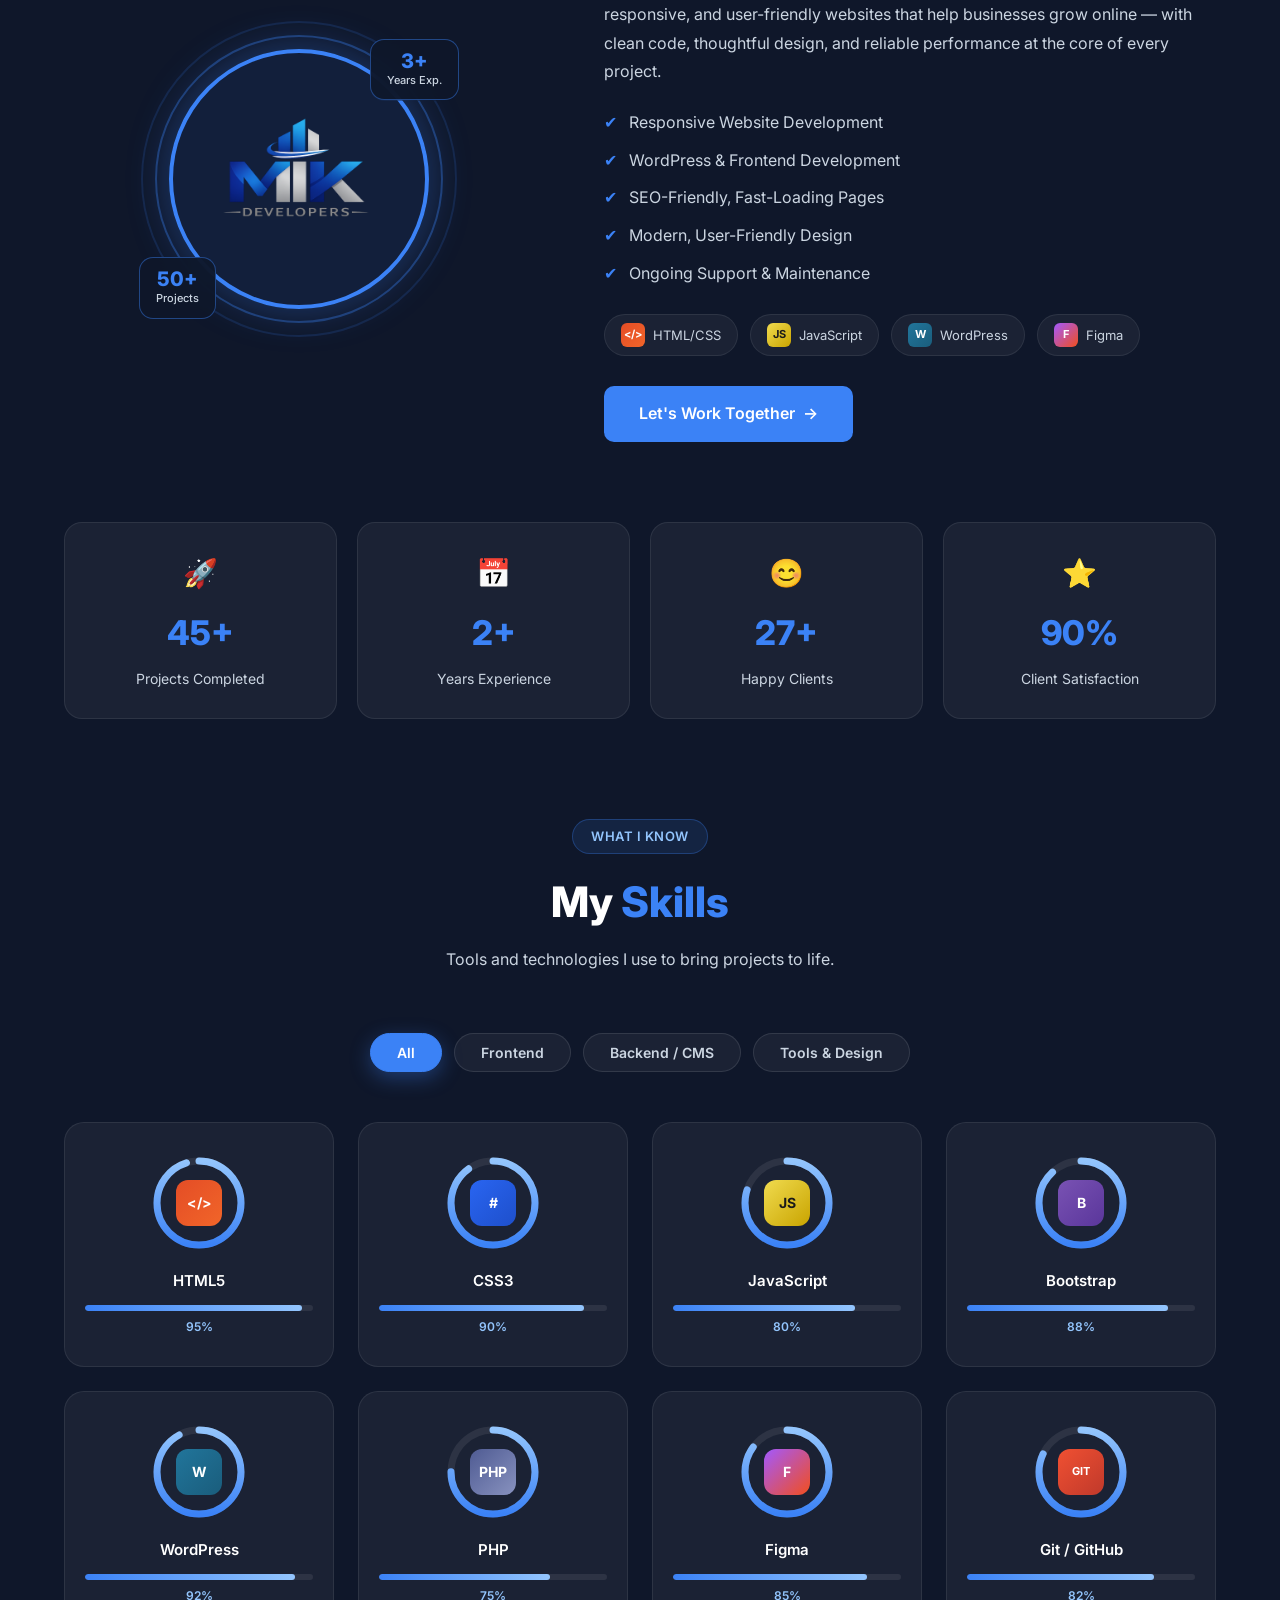
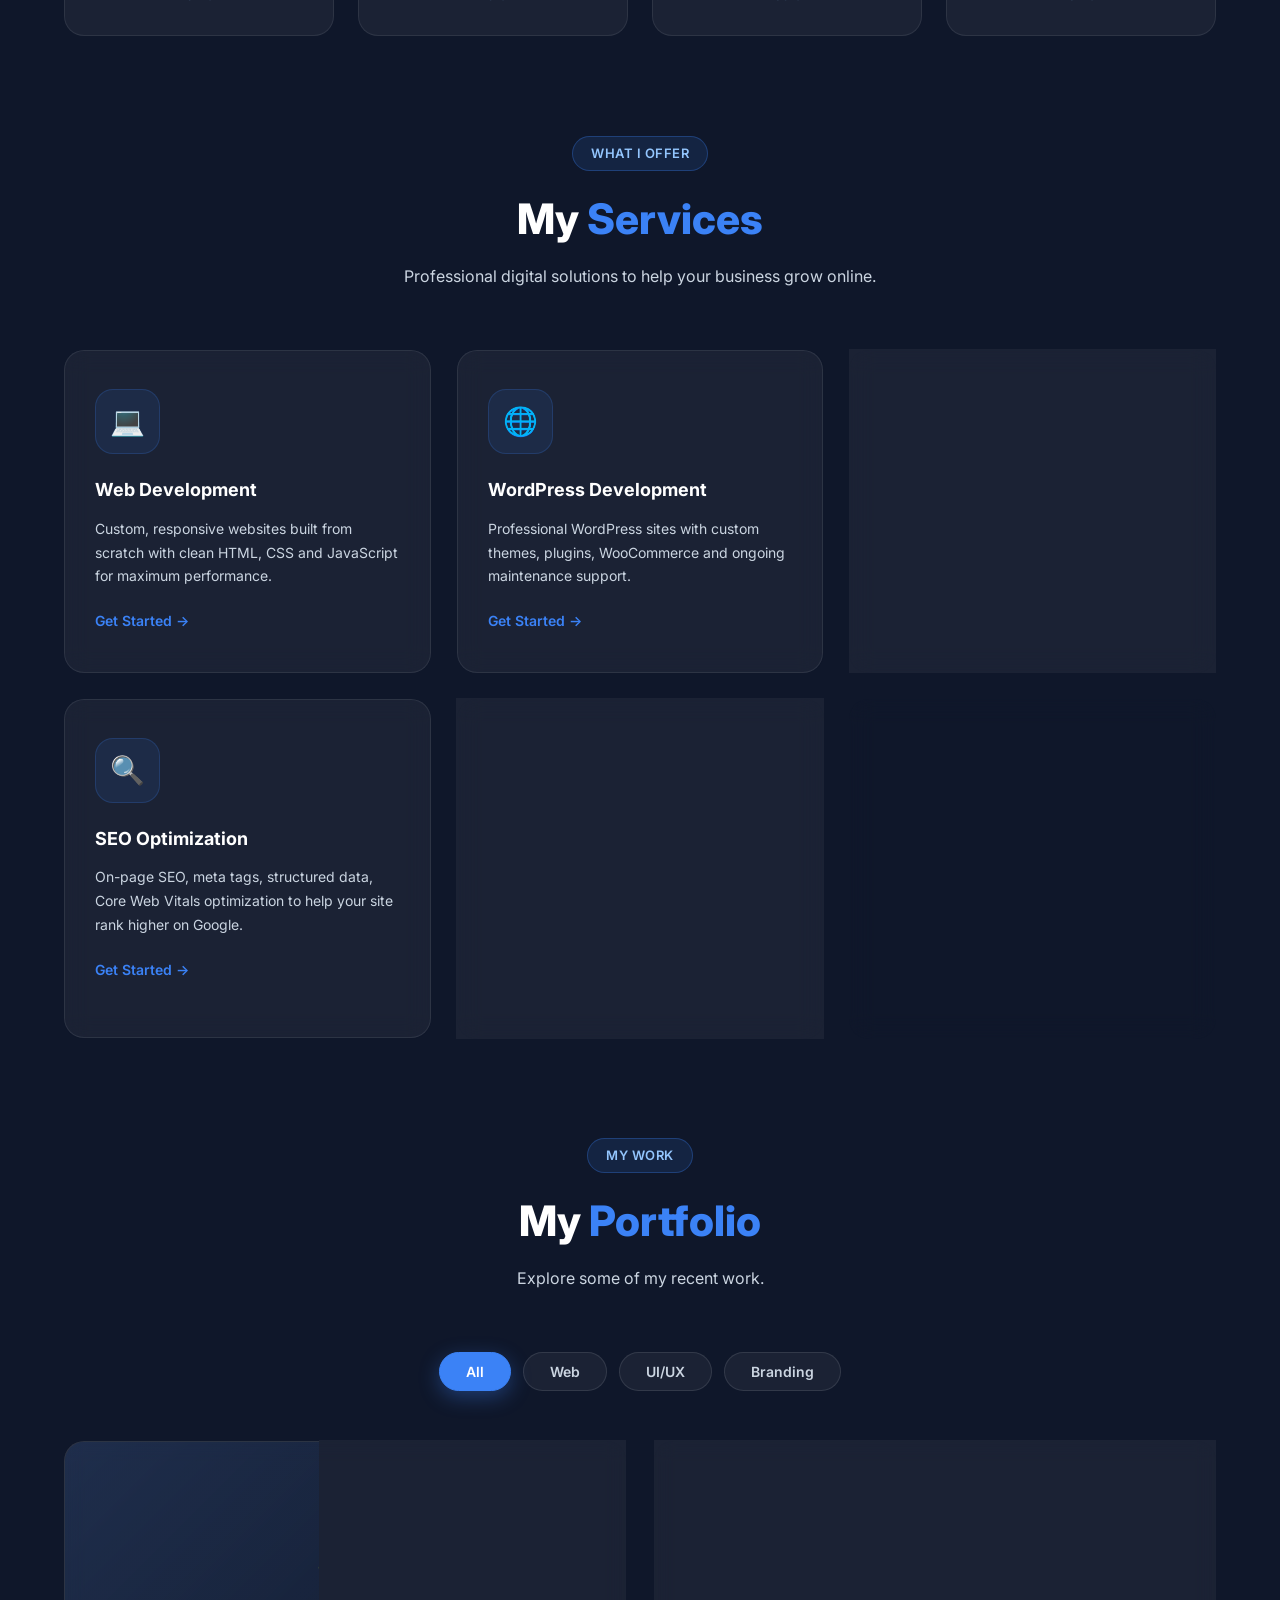
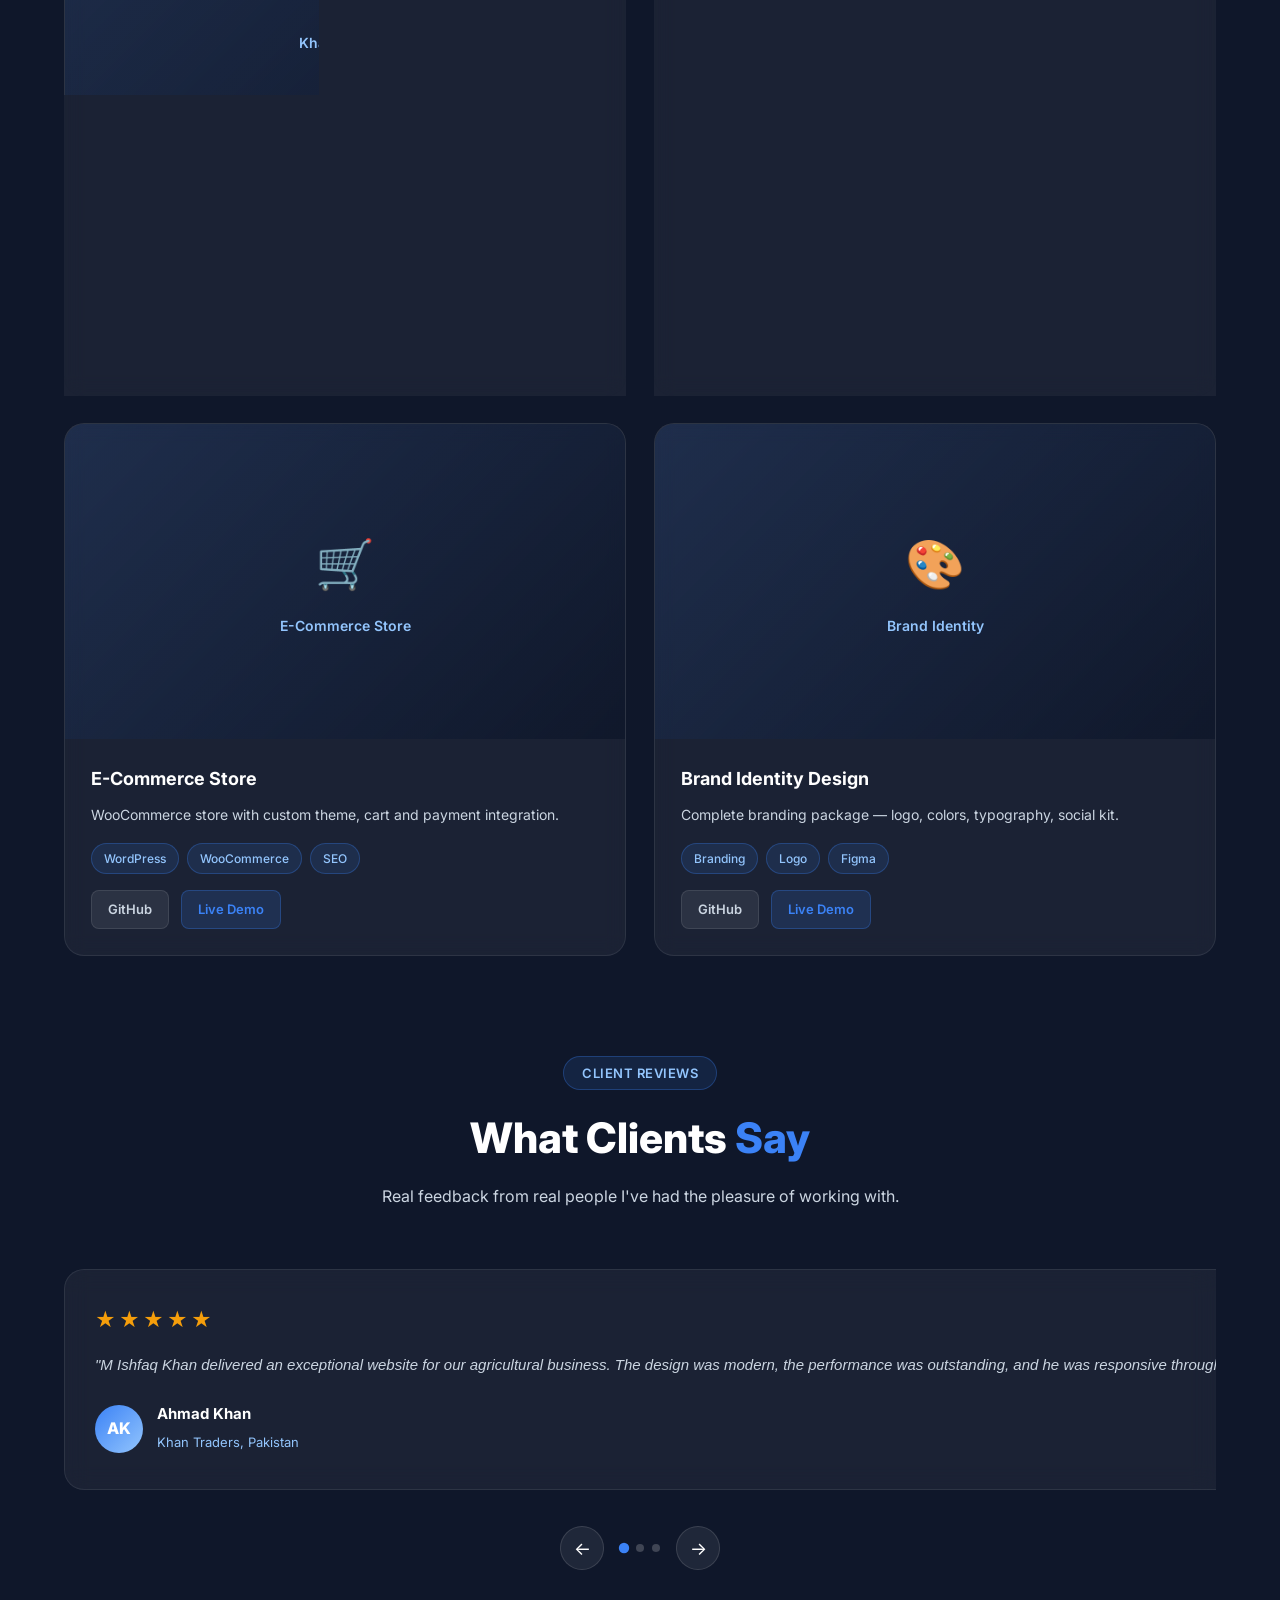
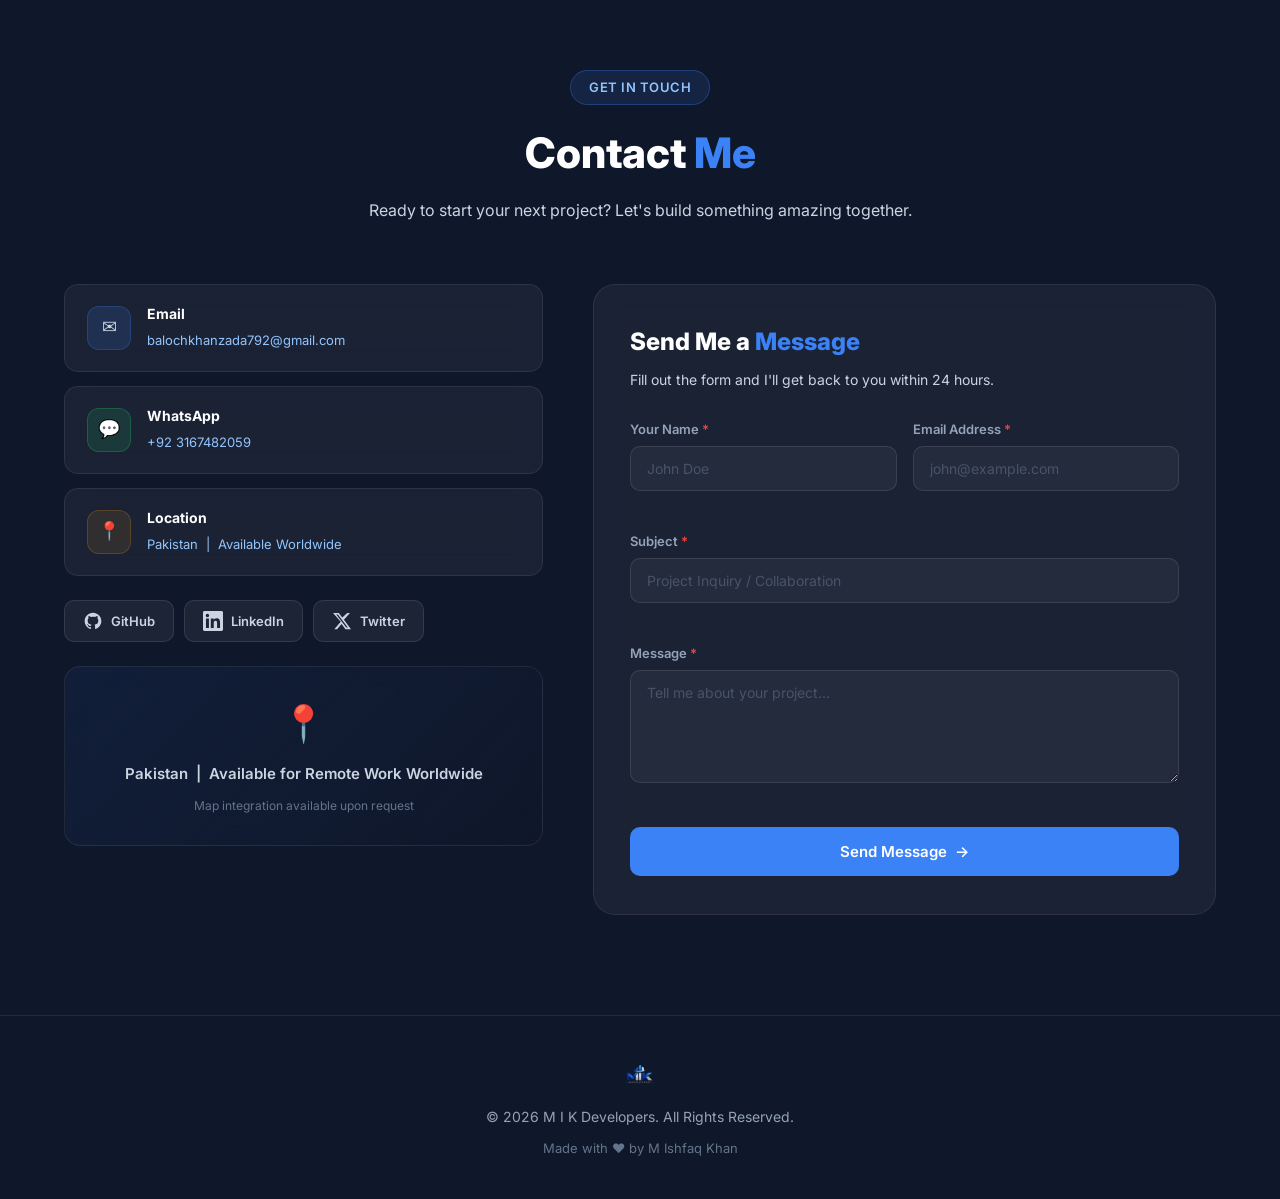
==== commit 52e6eb85: "Update projects section" ====
--- a/index.html
+++ b/index.html
@@ -4,48 +4,32 @@
 <head>
     <meta charset="UTF-8">
     <meta name="viewport" content="width=device-width, initial-scale=1.0">
-
-    <title>M I K Developers | We Build Digital Solutions — Frontend & WordPress Developer</title>
-
-    <meta name="description"
-        content="M I K Developers — M. Ishfaq Khan builds modern, responsive, SEO-friendly websites that help businesses grow online. Frontend & WordPress development, clean code, fast performance.">
-    <meta name="keywords"
-        content="M I K Developers, M. Ishfaq Khan, web developer Pakistan, frontend developer, WordPress developer, responsive website design, SEO friendly websites, clean code, freelance web developer">
-    <meta name="author" content="M. Ishfaq Khan">
+    <title>M I K Developers | We Build Digital Solutions — Frontend &amp; WordPress Developer</title>
+    <meta name="description" content="M I K Developers — M Ishfaq Khan builds modern, responsive, SEO-friendly websites that help businesses grow online. Frontend &amp; WordPress development, clean code, fast performance.">
+    <meta name="keywords" content="M I K Developers, M Ishfaq Khan, web developer Pakistan, frontend developer, WordPress developer, responsive website design, SEO friendly websites, clean code, freelance web developer">
+    <meta name="author" content="M Ishfaq Khan">
     <meta name="robots" content="index, follow">
-    <link rel="canonical" href="https://mikdevelopers.com/">
-
-    <!-- Open Graph / Facebook / LinkedIn -->
+    <link rel="canonical" href="https://mikwebstudio.site/">
     <meta property="og:type" content="website">
-    <meta property="og:url" content="https://mikdevelopers.com/">
+    <meta property="og:url" content="https://mikwebstudio.site/">
     <meta property="og:title" content="M I K Developers | We Build Digital Solutions">
-    <meta property="og:description"
-        content="Modern, responsive and SEO-friendly websites that help your business grow online. Clean code, powerful performance, built to scale.">
-    <meta property="og:image" content="https://mikdevelopers.com/assets/images/logo.png">
-
-    <!-- Twitter Card -->
+    <meta property="og:description" content="Modern, responsive and SEO-friendly websites that help your business grow online. Clean code, powerful performance, built to scale.">
+    <meta property="og:image" content="https://mikwebstudio.site/assets/images/logo.png">
     <meta name="twitter:card" content="summary_large_image">
     <meta name="twitter:title" content="M I K Developers | We Build Digital Solutions">
-    <meta name="twitter:description"
-        content="Modern, responsive and SEO-friendly websites that help your business grow online.">
-    <meta name="twitter:image" content="https://mikdevelopers.com/assets/images/logo.png">
-
+    <meta name="twitter:description" content="Modern, responsive and SEO-friendly websites that help your business grow online.">
+    <meta name="twitter:image" content="https://mikwebstudio.site/assets/images/logo.png">
     <link rel="icon" type="image/png" href="assets/images/logo.png">
     <link rel="stylesheet" href="style.css">
-
-    <!-- Structured Data: helps Google understand who this site belongs to -->
     <script type="application/ld+json">
     {
         "@context": "https://schema.org",
         "@type": "ProfessionalService",
         "name": "M I K Developers",
-        "founder": {
-            "@type": "Person",
-            "name": "M. Ishfaq Khan"
-        },
+        "founder": { "@type": "Person", "name": "M Ishfaq Khan" },
         "description": "M I K Developers builds modern, responsive, SEO-friendly websites — frontend and WordPress development, clean code, fast performance.",
-        "image": "https://mikdevelopers.com/assets/images/logo.png",
-        "url": "https://mikdevelopers.com/",
+        "image": "https://mikwebstudio.site/assets/images/logo.png",
+        "url": "https://mikwebstudio.site/",
         "email": "balochkhanzada792@gmail.com",
         "areaServed": "Worldwide",
         "makesOffer": [
@@ -61,9 +45,7 @@
 
     <!-- Preloader -->
     <div class="preloader" id="preloader">
-        <div class="preloader-logo">
-            <img src="assets/images/logo.png" alt="M I K Developers">
-        </div>
+        <div class="preloader-logo"><img src="assets/images/logo.png" alt="M I K Developers"></div>
         <div class="preloader-spinner"></div>
     </div>
 
@@ -71,95 +53,73 @@
     <div class="scroll-progress" id="scrollProgress"></div>
 
     <!-- Back to Top Button -->
-    <button id="backToTop" class="back-to-top" aria-label="Back to top">
-        <span>↑</span>
-    </button>
+    <button id="backToTop" class="back-to-top" aria-label="Back to top"><span>↑</span></button>
+
+    <!-- WhatsApp Quick Contact -->
+    <a href="https://wa.me/923167482059" target="_blank" rel="noopener noreferrer" class="whatsapp-float" aria-label="Chat on WhatsApp">
+        <svg viewBox="0 0 24 24" fill="currentColor" width="26" height="26"><path d="M17.472 14.382c-.297-.149-1.758-.867-2.03-.967-.273-.099-.471-.148-.67.15-.197.297-.767.966-.94 1.164-.173.199-.347.223-.644.075-.297-.15-1.255-.463-2.39-1.475-.883-.788-1.48-1.761-1.653-2.059-.173-.297-.018-.458.13-.606.134-.133.298-.347.446-.52.149-.174.198-.298.298-.497.099-.198.05-.371-.025-.52-.075-.149-.669-1.612-.916-2.207-.242-.579-.487-.5-.669-.51-.173-.008-.371-.01-.57-.01-.198 0-.52.074-.792.372-.272.297-1.04 1.016-1.04 2.479 0 1.462 1.065 2.875 1.213 3.074.149.198 2.096 3.2 5.077 4.487.709.306 1.262.489 1.694.625.712.227 1.36.195 1.871.118.571-.085 1.758-.719 2.006-1.413.248-.694.248-1.289.173-1.413-.074-.124-.272-.198-.57-.347z"/><path d="M12 0C5.373 0 0 5.373 0 12c0 2.127.558 4.123 1.532 5.855L.057 23.082a.75.75 0 0 0 .916.948l5.42-1.424A11.945 11.945 0 0 0 12 24c6.627 0 12-5.373 12-12S18.627 0 12 0zm0 21.75a9.718 9.718 0 0 1-4.943-1.347l-.355-.211-3.676.965.981-3.585-.232-.368A9.718 9.718 0 0 1 2.25 12C2.25 6.615 6.615 2.25 12 2.25S21.75 6.615 21.75 12 17.385 21.75 12 21.75z"/></svg>
+    </a>
 
     <header>
         <nav class="navbar">
-
             <a href="#home" class="logo">
                 <img src="assets/images/logo.png" alt="M I K Developers logo">
                 <span>M I K <em>Developers</em></span>
             </a>
-
             <ul class="nav-links">
                 <li><a href="#home">Home</a></li>
                 <li><a href="#about">About</a></li>
                 <li><a href="#skills">Skills</a></li>
                 <li><a href="#services">Services</a></li>
                 <li><a href="#projects">Projects</a></li>
+                <li><a href="#testimonials">Testimonials</a></li>
                 <li><a href="#contact">Contact</a></li>
             </ul>
-
             <a href="#contact" class="btn">Hire Me</a>
-
             <button class="nav-toggle" id="navToggle" aria-label="Toggle menu">
                 <span></span><span></span><span></span>
             </button>
-
         </nav>
 
         <section id="home" class="hero">
-
             <div class="floating-shapes">
                 <span class="shape shape1"></span>
                 <span class="shape shape2"></span>
                 <span class="shape shape3"></span>
                 <span class="shape shape4"></span>
             </div>
-
             <div class="hero-left">
-
                 <p class="hero-tag">👋 Hello, I'm</p>
-
-                <h1>
-                    M. Ishfaq Khan <br>
-                    <span class="accent">M I K Developers</span>
-                </h1>
-
+                <h1>M Ishfaq Khan <br><span class="accent">M I K Developers</span></h1>
                 <p class="hero-role"><span id="typedRole"></span><span class="typed-cursor">|</span></p>
-
-                <p class="hero-description">
-                    I build modern, responsive and user-friendly websites that help
-                    businesses grow online — fast, secure and easy to use.
-                </p>
-
+                <p class="hero-description">I build modern, responsive and user-friendly websites that help businesses grow online — fast, secure and easy to use.</p>
                 <div class="hero-buttons">
                     <a href="#contact" class="btn-primary btn-animated"><span>Hire Me</span> <i class="btn-arrow">→</i></a>
                     <a href="#projects" class="btn-secondary btn-animated"><span>View Projects</span></a>
                 </div>
-
                 <div class="hero-badges">
                     <span>💻 Clean Code</span>
                     <span>📱 Responsive Design</span>
                     <span>⚡ High Performance</span>
-                    <span>🛡 Secure & Reliable</span>
-                </div>
-
-            </div>
-
+                    <span>🛡 Secure &amp; Reliable</span>
+                </div>
+            </div>
             <div class="hero-right">
-
                 <div class="code-window">
                     <div class="code-window-bar">
-                        <span class="dot red"></span>
-                        <span class="dot yellow"></span>
-                        <span class="dot green"></span>
+                        <span class="dot red"></span><span class="dot yellow"></span><span class="dot green"></span>
                     </div>
                     <div class="code-window-body">
                         <p><span class="tok-key">const</span> <span class="tok-var">developer</span> = {</p>
-                        <p class="indent"><span class="tok-prop">name</span>: <span class="tok-str">"M. Ishfaq Khan"</span>,</p>
+                        <p class="indent"><span class="tok-prop">name</span>: <span class="tok-str">"M Ishfaq Khan"</span>,</p>
                         <p class="indent"><span class="tok-prop">brand</span>: <span class="tok-str">"M I K Developers"</span>,</p>
-                        <p class="indent"><span class="tok-prop">role</span>: <span class="tok-str">"Frontend & WordPress Dev"</span>,</p>
-                        <p class="indent"><span class="tok-prop">skills</span>: [<span class="tok-str">"HTML"</span>, <span class="tok-str">"CSS"</span>, <span class="tok-str">"JS"</span>, <span class="tok-str">"Bootstrap"</span>, <span class="tok-str">"WordPress"</span>, <span class="tok-str">"Figma"</span>],</p>
+                        <p class="indent"><span class="tok-prop">role</span>: <span class="tok-str">"Frontend &amp; WordPress Dev"</span>,</p>
+                        <p class="indent"><span class="tok-prop">skills</span>: [<span class="tok-str">"HTML"</span>, <span class="tok-str">"CSS"</span>, <span class="tok-str">"JS"</span>, <span class="tok-str">"WordPress"</span>, <span class="tok-str">"Figma"</span>],</p>
                         <p class="indent"><span class="tok-prop">available</span>: <span class="tok-key">true</span></p>
                         <p>};</p>
                     </div>
                 </div>
-
-            </div>
-
+            </div>
         </section>
     </header>
 
@@ -167,263 +127,615 @@
         <div class="brand-banner-text">
             <h2>WE BUILD <span class="accent">DIGITAL SOLUTIONS</span></h2>
             <p class="brand-banner-sub">Modern Websites &nbsp;|&nbsp; Creative Designs &nbsp;|&nbsp; Powerful Performance</p>
-            <p class="brand-banner-desc">
-                M I K Developers creates modern, responsive and user-friendly websites
-                that help your business grow online.
-            </p>
-        </div>
-
+            <p class="brand-banner-desc">M I K Developers creates modern, responsive and user-friendly websites that help your business grow online.</p>
+        </div>
         <div class="brand-banner-features">
-            <div class="brand-feature">
-                <div class="brand-feature-icon"></></div>
-                <p>Clean Code</p>
-            </div>
-            <div class="brand-feature">
-                <div class="brand-feature-icon">📱</div>
-                <p>Responsive Design</p>
-            </div>
-            <div class="brand-feature">
-                <div class="brand-feature-icon">⏱</div>
-                <p>High Performance</p>
-            </div>
-            <div class="brand-feature">
-                <div class="brand-feature-icon">🛡</div>
-                <p>Secure & Reliable</p>
-            </div>
+            <div class="brand-feature"><div class="brand-feature-icon">&lt;/&gt;</div><p>Clean Code</p></div>
+            <div class="brand-feature"><div class="brand-feature-icon">📱</div><p>Responsive Design</p></div>
+            <div class="brand-feature"><div class="brand-feature-icon">⏱</div><p>High Performance</p></div>
+            <div class="brand-feature"><div class="brand-feature-icon">🛡</div><p>Secure &amp; Reliable</p></div>
         </div>
     </section>
 
-    <section id="about" class="about">
-
+    <!-- ===== ABOUT SECTION ===== -->
+    <section id="about" class="about reveal-section">
         <div class="section-title">
-            <h2>About Me</h2>
+            <span class="section-badge">Who I Am</span>
+            <h2>About <span class="accent">Me</span></h2>
             <p>Web Developer &nbsp;|&nbsp; Designer &nbsp;|&nbsp; Problem Solver</p>
         </div>
 
-        <div class="about-container">
-
-            <div class="about-content">
-
-                <h3>Your Trusted Digital Growth Partner</h3>
-
-                <p>
-                    I'm M. Ishfaq Khan, the developer behind M I K Developers. I create
-                    modern, responsive and user-friendly websites that help businesses
-                    grow online — with clean code, thoughtful design, and reliable
-                    performance at the core of every project.
-                </p>
+        <div class="about-two-col">
+            <!-- Left: Profile image + floating badges -->
+            <div class="about-image-col reveal-left">
+                <div class="profile-frame-wrap">
+                    <div class="profile-frame">
+                        <img src="assets/images/logo.png" alt="M Ishfaq Khan — M I K Developers" class="profile-img">
+                        <div class="profile-ring profile-ring-1"></div>
+                        <div class="profile-ring profile-ring-2"></div>
+                    </div>
+                    <div class="profile-badge badge-exp">
+                        <span class="badge-num">3+</span>
+                        <span class="badge-txt">Years Exp.</span>
+                    </div>
+                    <div class="profile-badge badge-proj">
+                        <span class="badge-num">50+</span>
+                        <span class="badge-txt">Projects</span>
+                    </div>
+                </div>
+            </div>
+
+            <!-- Right: Content -->
+            <div class="about-text-col reveal-right">
+                <h3>Your Trusted <span class="accent">Digital Growth</span> Partner</h3>
+                <p class="about-intro">I'm <strong>M Ishfaq Khan</strong>, the developer behind M I K Developers. I craft modern, responsive, and user-friendly websites that help businesses grow online — with clean code, thoughtful design, and reliable performance at the core of every project.</p>
 
                 <ul class="about-list">
-                    <li>✔ Responsive Website Development</li>
-                    <li>✔ WordPress & Frontend Development</li>
-                    <li>✔ SEO-Friendly, Fast-Loading Pages</li>
-                    <li>✔ Modern, User-Friendly Design</li>
-                    <li>✔ Ongoing Support & Maintenance</li>
+                    <li><span class="list-icon">✔</span> Responsive Website Development</li>
+                    <li><span class="list-icon">✔</span> WordPress &amp; Frontend Development</li>
+                    <li><span class="list-icon">✔</span> SEO-Friendly, Fast-Loading Pages</li>
+                    <li><span class="list-icon">✔</span> Modern, User-Friendly Design</li>
+                    <li><span class="list-icon">✔</span> Ongoing Support &amp; Maintenance</li>
                 </ul>
 
-            </div>
-
-            <div class="about-stats">
-
-                <div class="stat-card">
-                    <h3>Clean</h3>
-                    <p>Code</p>
-                </div>
-
-                <div class="stat-card">
-                    <h3>Fast</h3>
-                    <p>Performance</p>
-                </div>
-
-                <div class="stat-card">
-                    <h3>Secure</h3>
-                    <p>& Reliable</p>
-                </div>
-
-            </div>
-
-        </div>
-
-        <div class="about-counters">
-
+                <!-- Mini skills overview -->
+                <div class="about-skill-overview">
+                    <div class="aso-item"><span class="aso-icon html-icon">&lt;/&gt;</span><span>HTML/CSS</span></div>
+                    <div class="aso-item"><span class="aso-icon js-icon">JS</span><span>JavaScript</span></div>
+                    <div class="aso-item"><span class="aso-icon wp-icon">W</span><span>WordPress</span></div>
+                    <div class="aso-item"><span class="aso-icon fig-icon">F</span><span>Figma</span></div>
+                </div>
+
+                <a href="#contact" class="btn-primary btn-animated about-cta"><span>Let's Work Together</span> <i class="btn-arrow">→</i></a>
+            </div>
+        </div>
+
+        <!-- Experience Counters -->
+        <div class="about-counters reveal-up">
             <div class="counter-item">
+                <div class="counter-icon">🚀</div>
                 <h3><span class="counter" data-target="50">0</span>+</h3>
                 <p>Projects Completed</p>
             </div>
-
             <div class="counter-item">
+                <div class="counter-icon">📅</div>
                 <h3><span class="counter" data-target="3">0</span>+</h3>
                 <p>Years Experience</p>
             </div>
-
             <div class="counter-item">
+                <div class="counter-icon">😊</div>
                 <h3><span class="counter" data-target="30">0</span>+</h3>
                 <p>Happy Clients</p>
             </div>
-
             <div class="counter-item">
+                <div class="counter-icon">⭐</div>
                 <h3><span class="counter" data-target="100">0</span>%</h3>
                 <p>Client Satisfaction</p>
             </div>
-
-        </div>
-
+        </div>
     </section>
 
-    <section id="skills" class="skills">
-
+    <!-- ===== SKILLS SECTION ===== -->
+    <section id="skills" class="skills reveal-section">
         <div class="section-title">
-            <h2>Skills</h2>
+            <span class="section-badge">What I Know</span>
+            <h2>My <span class="accent">Skills</span></h2>
             <p>Tools and technologies I use to bring projects to life.</p>
         </div>
 
-        <div class="skills-grid">
-
-            <div class="skill-card">
-                <div class="skill-icon html"></></div>
-                <p>HTML</p>
+        <!-- Category Tabs -->
+        <div class="skills-tabs">
+            <button class="skills-tab active" data-tab="all">All</button>
+            <button class="skills-tab" data-tab="frontend">Frontend</button>
+            <button class="skills-tab" data-tab="backend">Backend / CMS</button>
+            <button class="skills-tab" data-tab="tools">Tools &amp; Design</button>
+        </div>
+
+        <!-- Skills Grid -->
+        <div class="skills-grid" id="skillsGrid">
+
+            <div class="skill-card reveal-up" data-category="frontend">
+                <div class="skill-circular">
+                    <svg class="circle-svg" viewBox="0 0 100 100"><circle class="circle-bg" cx="50" cy="50" r="42"/><circle class="circle-fill" cx="50" cy="50" r="42" data-percent="95"/></svg>
+                    <div class="circle-inner"><span class="skill-icon html">&lt;/&gt;</span></div>
+                </div>
+                <p class="skill-name">HTML5</p>
                 <div class="skill-bar"><div class="skill-bar-fill" data-percent="95"></div></div>
                 <span class="skill-percent">95%</span>
             </div>
 
-            <div class="skill-card">
-                <div class="skill-icon css">#</div>
-                <p>CSS</p>
+            <div class="skill-card reveal-up" data-category="frontend">
+                <div class="skill-circular">
+                    <svg class="circle-svg" viewBox="0 0 100 100"><circle class="circle-bg" cx="50" cy="50" r="42"/><circle class="circle-fill" cx="50" cy="50" r="42" data-percent="90"/></svg>
+                    <div class="circle-inner"><span class="skill-icon css">#</span></div>
+                </div>
+                <p class="skill-name">CSS3</p>
                 <div class="skill-bar"><div class="skill-bar-fill" data-percent="90"></div></div>
                 <span class="skill-percent">90%</span>
             </div>
 
-            <div class="skill-card">
-                <div class="skill-icon js">JS</div>
-                <p>JavaScript</p>
+            <div class="skill-card reveal-up" data-category="frontend">
+                <div class="skill-circular">
+                    <svg class="circle-svg" viewBox="0 0 100 100"><circle class="circle-bg" cx="50" cy="50" r="42"/><circle class="circle-fill" cx="50" cy="50" r="42" data-percent="80"/></svg>
+                    <div class="circle-inner"><span class="skill-icon js">JS</span></div>
+                </div>
+                <p class="skill-name">JavaScript</p>
                 <div class="skill-bar"><div class="skill-bar-fill" data-percent="80"></div></div>
                 <span class="skill-percent">80%</span>
             </div>
 
-            <div class="skill-card">
-                <div class="skill-icon bootstrap">B</div>
-                <p>Bootstrap</p>
+            <div class="skill-card reveal-up" data-category="frontend">
+                <div class="skill-circular">
+                    <svg class="circle-svg" viewBox="0 0 100 100"><circle class="circle-bg" cx="50" cy="50" r="42"/><circle class="circle-fill" cx="50" cy="50" r="42" data-percent="88"/></svg>
+                    <div class="circle-inner"><span class="skill-icon bootstrap">B</span></div>
+                </div>
+                <p class="skill-name">Bootstrap</p>
                 <div class="skill-bar"><div class="skill-bar-fill" data-percent="88"></div></div>
                 <span class="skill-percent">88%</span>
             </div>
 
-            <div class="skill-card">
-                <div class="skill-icon wordpress">W</div>
-                <p>WordPress</p>
+            <div class="skill-card reveal-up" data-category="backend">
+                <div class="skill-circular">
+                    <svg class="circle-svg" viewBox="0 0 100 100"><circle class="circle-bg" cx="50" cy="50" r="42"/><circle class="circle-fill" cx="50" cy="50" r="42" data-percent="92"/></svg>
+                    <div class="circle-inner"><span class="skill-icon wordpress">W</span></div>
+                </div>
+                <p class="skill-name">WordPress</p>
                 <div class="skill-bar"><div class="skill-bar-fill" data-percent="92"></div></div>
                 <span class="skill-percent">92%</span>
             </div>
 
-            <div class="skill-card">
-                <div class="skill-icon figma">F</div>
-                <p>Figma</p>
+            <div class="skill-card reveal-up" data-category="backend">
+                <div class="skill-circular">
+                    <svg class="circle-svg" viewBox="0 0 100 100"><circle class="circle-bg" cx="50" cy="50" r="42"/><circle class="circle-fill" cx="50" cy="50" r="42" data-percent="75"/></svg>
+                    <div class="circle-inner"><span class="skill-icon php">PHP</span></div>
+                </div>
+                <p class="skill-name">PHP</p>
+                <div class="skill-bar"><div class="skill-bar-fill" data-percent="75"></div></div>
+                <span class="skill-percent">75%</span>
+            </div>
+
+            <div class="skill-card reveal-up" data-category="tools">
+                <div class="skill-circular">
+                    <svg class="circle-svg" viewBox="0 0 100 100"><circle class="circle-bg" cx="50" cy="50" r="42"/><circle class="circle-fill" cx="50" cy="50" r="42" data-percent="85"/></svg>
+                    <div class="circle-inner"><span class="skill-icon figma">F</span></div>
+                </div>
+                <p class="skill-name">Figma</p>
                 <div class="skill-bar"><div class="skill-bar-fill" data-percent="85"></div></div>
                 <span class="skill-percent">85%</span>
             </div>
 
-        </div>
-
+            <div class="skill-card reveal-up" data-category="tools">
+                <div class="skill-circular">
+                    <svg class="circle-svg" viewBox="0 0 100 100"><circle class="circle-bg" cx="50" cy="50" r="42"/><circle class="circle-fill" cx="50" cy="50" r="42" data-percent="82"/></svg>
+                    <div class="circle-inner"><span class="skill-icon git">GIT</span></div>
+                </div>
+                <p class="skill-name">Git / GitHub</p>
+                <div class="skill-bar"><div class="skill-bar-fill" data-percent="82"></div></div>
+                <span class="skill-percent">82%</span>
+            </div>
+
+        </div>
     </section>
 
-    <section id="services" class="services">
-
+    <!-- ===== SERVICES SECTION ===== -->
+    <section id="services" class="services reveal-section">
         <div class="section-title">
-            <h2>Services</h2>
+            <span class="section-badge">What I Offer</span>
+            <h2>My <span class="accent">Services</span></h2>
             <p>Professional digital solutions to help your business grow online.</p>
         </div>
 
         <div class="services-grid">
 
-            <div class="service-card">
-                <h3>💻 Clean Code</h3>
-                <p>Well-structured, maintainable code that's easy to extend and scale.</p>
-            </div>
-
-            <div class="service-card">
-                <h3>📱 Responsive Design</h3>
-                <p>Websites that look and work great on every screen size and device.</p>
-            </div>
-
-            <div class="service-card">
-                <h3>⚡ High Performance</h3>
-                <p>Fast-loading websites optimized for speed and Core Web Vitals.</p>
-            </div>
-
-            <div class="service-card">
-                <h3>🎨 Modern Design</h3>
-                <p>Clean, modern and user-friendly interfaces for a better experience.</p>
-            </div>
-
-            <div class="service-card">
-                <h3>🔍 SEO Optimization</h3>
-                <p>On-page SEO, meta tags and structured data to help your site rank higher on Google.</p>
-            </div>
-
-            <div class="service-card">
-                <h3>🛡 Secure & Reliable</h3>
-                <p>Websites built with security and long-term reliability in mind.</p>
-            </div>
-
-            <div class="service-card">
-                <h3>🛠 Maintenance</h3>
-                <p>Regular updates and ongoing support after your site goes live.</p>
-            </div>
-
-        </div>
-
+            <div class="service-card glass-card reveal-up">
+                <div class="service-icon-wrap">
+                    <div class="service-icon">💻</div>
+                </div>
+                <h3>Web Development</h3>
+                <p>Custom, responsive websites built from scratch with clean HTML, CSS and JavaScript for maximum performance.</p>
+
+                <a href="#contact" class="service-cta">Get Started →</a>
+            </div>
+
+            <div class="service-card glass-card reveal-up">
+                <div class="service-icon-wrap">
+                    <div class="service-icon">🌐</div>
+                </div>
+                <h3>WordPress Development</h3>
+                <p>Professional WordPress sites with custom themes, plugins, WooCommerce and ongoing maintenance support.</p>
+               
+                <a href="#contact" class="service-cta">Get Started →</a>
+            </div>
+
+            <div class="service-card glass-card reveal-up">
+                <div class="service-icon-wrap">
+                    <div class="service-icon">🎨</div>
+                </div>
+                <h3>UI/UX Design</h3>
+                <p>Modern, user-friendly interface design in Figma — wireframes, prototypes and pixel-perfect design systems.</p>
+           
+                <a href="#contact" class="service-cta">Get Started →</a>
+            </div>
+
+            <div class="service-card glass-card reveal-up">
+                <div class="service-icon-wrap">
+                    <div class="service-icon">🔍</div>
+                </div>
+                <h3>SEO Optimization</h3>
+                <p>On-page SEO, meta tags, structured data, Core Web Vitals optimization to help your site rank higher on Google.</p>
+              
+                <a href="#contact" class="service-cta">Get Started →</a>
+            </div>
+
+            <div class="service-card glass-card reveal-up">
+                <div class="service-icon-wrap">
+                    <div class="service-icon">⚡</div>
+                </div>
+                <h3>Performance Optimization</h3>
+                <p>Speed audits, image compression, lazy loading and CDN setup to get your site loading in under 2 seconds.</p>
+              
+                <a href="#contact" class="service-cta">Get Started →</a>
+            </div>
+
+            <div class="service-card glass-card reveal-up featured-service">
+                <div class="service-badge-tag">Most Popular</div>
+                <div class="service-icon-wrap">
+                    <div class="service-icon">🛠</div>
+                </div>
+                <h3>Complete Website Package</h3>
+                <p>Design + development + SEO + one month free maintenance. Everything you need to launch and grow online.</p>
+              
+                <a href="#contact" class="service-cta service-cta-featured">Get Started →</a>
+            </div>
+
+        </div>
     </section>
 
-    <section id="projects" class="projects">
-
+    <!-- ===== PORTFOLIO SECTION ===== -->
+    <section id="projects" class="projects reveal-section">
         <div class="section-title">
-            <h2>Projects</h2>
+            <span class="section-badge">My Work</span>
+            <h2>My <span class="accent">Portfolio</span></h2>
             <p>Explore some of my recent work.</p>
         </div>
 
-        <div class="projects-grid">
-
-            <div class="project-card featured">
+        <!-- Filter Buttons -->
+        <div class="portfolio-filters">
+            <button class="filter-btn active" data-filter="all">All</button>
+            <button class="filter-btn" data-filter="web">Web</button>
+            <button class="filter-btn" data-filter="uiux">UI/UX</button>
+            <button class="filter-btn" data-filter="branding">Branding</button>
+        </div>
+
+        <!-- Projects Grid -->
+        <div class="projects-grid" id="projectsGrid">
+
+            <div class="project-card reveal-up" data-category="web" data-title="Khan Traders & Al Shahbaaz Zarai Allaat" data-desc="A modern and responsive website built for a Pakistan-based agricultural machinery dealer, showcasing their products, gallery and contact details. Built with semantic HTML, CSS3 and vanilla JavaScript for maximum performance and SEO." data-tags="Responsive,Modern Design,Fast &amp; Optimized,SEO" data-live="#" data-github="#">
+                <div class="project-image-wrap">
+                    <div class="project-image project-placeholder">
+                        <div class="placeholder-inner">
+                            <span class="placeholder-icon">🌾</span>
+                            <span class="placeholder-text">Khan Traders</span>
+                        </div>
+                    </div>
+                    <div class="project-overlay">
+                        <button class="proj-overlay-btn view-project-btn" data-index="0">View Details</button>
+                    </div>
+                </div>
                 <div class="project-info">
-                    <h3>Khan Traders & Al Shahbaaz Zarai Allaat</h3>
-                    <p>A modern and responsive website built for a Pakistan-based
-                        agricultural machinery dealer, showcasing their products,
-                        gallery and contact details.</p>
+                    <h3>Khan Traders &amp; Al Shahbaaz Zarai Allaat</h3>
+                    <p>Modern responsive website for a Pakistan-based agricultural machinery dealer.</p>
                     <div class="project-tags">
-                        <span>Responsive</span>
-                        <span>Modern Design</span>
-                        <span>Fast & Optimized</span>
-                    </div>
-                </div>
-            </div>
-
-        </div>
-
+                        <span>Responsive</span><span>Modern Design</span><span>SEO</span>
+                    </div>
+                    <div class="project-links">
+                        <a href="#" class="proj-link github-link" aria-label="GitHub"><svg viewBox="0 0 24 24" fill="currentColor" width="16" height="16"><path d="M12 2C6.477 2 2 6.477 2 12c0 4.418 2.865 8.166 6.839 9.489.5.092.682-.217.682-.482 0-.237-.009-.868-.014-1.703-2.782.604-3.369-1.342-3.369-1.342-.454-1.155-1.11-1.463-1.11-1.463-.908-.62.069-.608.069-.608 1.003.07 1.531 1.03 1.531 1.03.892 1.529 2.341 1.087 2.91.831.092-.646.35-1.086.636-1.336-2.22-.253-4.555-1.111-4.555-4.943 0-1.091.39-1.984 1.029-2.683-.103-.253-.446-1.27.098-2.647 0 0 .84-.269 2.75 1.025A9.578 9.578 0 0 1 12 6.836c.85.004 1.705.115 2.504.337 1.909-1.294 2.747-1.025 2.747-1.025.546 1.377.202 2.394.1 2.647.64.699 1.028 1.592 1.028 2.683 0 3.841-2.337 4.687-4.565 4.935.359.309.678.919.678 1.852 0 1.336-.012 2.415-.012 2.743 0 .267.18.578.688.48C19.138 20.163 22 16.418 22 12c0-5.523-4.477-10-10-10z"/></svg> GitHub</a>
+                        <a href="#" class="proj-link live-link" aria-label="Live Demo"><svg viewBox="0 0 24 24" fill="none" stroke="currentColor" stroke-width="2" width="16" height="16"><path d="M18 13v6a2 2 0 0 1-2 2H5a2 2 0 0 1-2-2V8a2 2 0 0 1 2-2h6"/><polyline points="15 3 21 3 21 9"/><line x1="10" y1="14" x2="21" y2="3"/></svg> Live Demo</a>
+                    </div>
+                </div>
+            </div>
+
+            <div class="project-card reveal-up" data-category="uiux" data-title="Business Portfolio Website" data-desc="A sleek and professional portfolio website design for a business consultant. Features glassmorphism UI, smooth animations, dark theme, and mobile-first responsive layout. Designed in Figma and built with HTML/CSS/JS." data-tags="UI/UX,Figma,Glassmorphism,Dark Theme" data-live="#" data-github="#">
+                <div class="project-image-wrap">
+                    <div class="project-image project-placeholder">
+                        <div class="placeholder-inner">
+                            <span class="placeholder-icon">💼</span>
+                            <span class="placeholder-text">Business Portfolio</span>
+                        </div>
+                    </div>
+                    <div class="project-overlay">
+                        <button class="proj-overlay-btn view-project-btn" data-index="1">View Details</button>
+                    </div>
+                </div>
+                <div class="project-info">
+                    <h3>Business Portfolio Website</h3>
+                    <p>Sleek portfolio for a business consultant with glassmorphism UI.</p>
+                    <div class="project-tags">
+                        <span>UI/UX</span><span>Figma</span><span>Glassmorphism</span>
+                    </div>
+                    <div class="project-links">
+                        <a href="#" class="proj-link github-link">GitHub</a>
+                        <a href="#" class="proj-link live-link">Live Demo</a>
+                    </div>
+                </div>
+            </div>
+
+            <div class="project-card reveal-up" data-category="web" data-title="E-Commerce Store" data-desc="A fully functional WooCommerce-powered online store with custom product pages, cart, checkout, and payment integration. Optimized for speed and SEO with mobile-first responsive design and custom WordPress theme." data-tags="WordPress,WooCommerce,E-Commerce,SEO" data-live="#" data-github="#">
+                <div class="project-image-wrap">
+                    <div class="project-image project-placeholder">
+                        <div class="placeholder-inner">
+                            <span class="placeholder-icon">🛒</span>
+                            <span class="placeholder-text">E-Commerce Store</span>
+                        </div>
+                    </div>
+                    <div class="project-overlay">
+                        <button class="proj-overlay-btn view-project-btn" data-index="2">View Details</button>
+                    </div>
+                </div>
+                <div class="project-info">
+                    <h3>E-Commerce Store</h3>
+                    <p>WooCommerce store with custom theme, cart and payment integration.</p>
+                    <div class="project-tags">
+                        <span>WordPress</span><span>WooCommerce</span><span>SEO</span>
+                    </div>
+                    <div class="project-links">
+                        <a href="#" class="proj-link github-link">GitHub</a>
+                        <a href="#" class="proj-link live-link">Live Demo</a>
+                    </div>
+                </div>
+            </div>
+
+            <div class="project-card reveal-up" data-category="branding" data-title="Brand Identity Design" data-desc="Complete brand identity package including logo design, color palette, typography system, business card design, social media kit and brand guidelines document. Designed in Figma with a modern minimalist aesthetic." data-tags="Branding,Logo,Figma,Identity" data-live="#" data-github="#">
+                <div class="project-image-wrap">
+                    <div class="project-image project-placeholder">
+                        <div class="placeholder-inner">
+                            <span class="placeholder-icon">🎨</span>
+                            <span class="placeholder-text">Brand Identity</span>
+                        </div>
+                    </div>
+                    <div class="project-overlay">
+                        <button class="proj-overlay-btn view-project-btn" data-index="3">View Details</button>
+                    </div>
+                </div>
+                <div class="project-info">
+                    <h3>Brand Identity Design</h3>
+                    <p>Complete branding package — logo, colors, typography, social kit.</p>
+                    <div class="project-tags">
+                        <span>Branding</span><span>Logo</span><span>Figma</span>
+                    </div>
+                    <div class="project-links">
+                        <a href="#" class="proj-link github-link">GitHub</a>
+                        <a href="#" class="proj-link live-link">Live Demo</a>
+                    </div>
+                </div>
+            </div>
+
+        </div>
     </section>
 
-    <section id="contact" class="contact">
-
+    <!-- Portfolio Modal -->
+    <div class="project-modal" id="projectModal" role="dialog" aria-modal="true" aria-label="Project details">
+        <div class="modal-overlay" id="modalOverlay"></div>
+        <div class="modal-box glass-card">
+            <button class="modal-close" id="modalClose" aria-label="Close modal">&times;</button>
+            <div class="modal-img-wrap">
+                <div class="modal-placeholder-img">
+                    <span class="modal-placeholder-icon" id="modalIcon">🌾</span>
+                </div>
+            </div>
+            <div class="modal-body">
+                <h3 id="modalTitle">Project Title</h3>
+                <p id="modalDesc">Project description.</p>
+                <div class="modal-tags" id="modalTags"></div>
+                <div class="modal-actions">
+                    <a href="#" id="modalGithub" class="btn-secondary btn-animated" target="_blank" rel="noopener noreferrer">GitHub Repo</a>
+                    <a href="#" id="modalLive" class="btn-primary btn-animated" target="_blank" rel="noopener noreferrer">Live Demo</a>
+                </div>
+            </div>
+        </div>
+    </div>
+
+    <!-- ===== TESTIMONIALS SECTION ===== -->
+    <section id="testimonials" class="testimonials reveal-section">
         <div class="section-title">
-            <h2>Contact Me</h2>
-            <p>Ready to start your next project? Get in touch.</p>
-        </div>
-
-        <div class="contact-content">
-            <p class="contact-name">M. Ishfaq Khan</p>
-            <p>Email: <a href="mailto:balochkhanzada792@gmail.com">balochkhanzada792@gmail.com</a></p>
-            <a href="mailto:balochkhanzada792@gmail.com" class="btn-primary contact-cta">Say Hello</a>
-        </div>
-
+            <span class="section-badge">Client Reviews</span>
+            <h2>What Clients <span class="accent">Say</span></h2>
+            <p>Real feedback from real people I've had the pleasure of working with.</p>
+        </div>
+
+        <div class="testimonials-carousel-wrap">
+            <div class="testimonials-carousel" id="testimonialsCarousel">
+
+                <div class="testimonial-card glass-card">
+                    <div class="testimonial-stars">★★★★★</div>
+                    <p class="testimonial-text">"M Ishfaq Khan delivered an exceptional website for our agricultural business. The design was modern, the performance was outstanding, and he was responsive throughout the entire process. Highly recommended!"</p>
+                    <div class="testimonial-client">
+                        <div class="client-avatar" style="background: linear-gradient(135deg,#3B82F6,#93C5FD)">AK</div>
+                        <div class="client-info">
+                            <h4>Ahmad Khan</h4>
+                            <span>Khan Traders, Pakistan</span>
+                        </div>
+                    </div>
+                </div>
+
+                <div class="testimonial-card glass-card">
+                    <div class="testimonial-stars">★★★★★</div>
+                    <p class="testimonial-text">"Working with MIK Developers was a fantastic experience. He understood our requirements perfectly and delivered a stunning WordPress site ahead of schedule. The SEO setup has already improved our search rankings."</p>
+                    <div class="testimonial-client">
+                        <div class="client-avatar" style="background: linear-gradient(135deg,#8B5CF6,#A78BFA)">SR</div>
+                        <div class="client-info">
+                            <h4>Sara Rehman</h4>
+                            <span>Online Boutique Owner</span>
+                        </div>
+                    </div>
+                </div>
+
+                <div class="testimonial-card glass-card">
+                    <div class="testimonial-stars">★★★★★</div>
+                    <p class="testimonial-text">"I had a tight deadline and Ishfaq delivered a complete e-commerce store in record time. The attention to detail, clean code quality, and responsive design blew me away. Will definitely hire again!"</p>
+                    <div class="testimonial-client">
+                        <div class="client-avatar" style="background: linear-gradient(135deg,#10B981,#6EE7B7)">MA</div>
+                        <div class="client-info">
+                            <h4>Muhammad Ali</h4>
+                            <span>E-Commerce Entrepreneur</span>
+                        </div>
+                    </div>
+                </div>
+
+                <div class="testimonial-card glass-card">
+                    <div class="testimonial-stars">★★★★★</div>
+                    <p class="testimonial-text">"Exceptional UI/UX work! The Figma designs were exactly what I envisioned, and the final website looked even better than expected. Professional, communicative, and highly skilled."</p>
+                    <div class="testimonial-client">
+                        <div class="client-avatar" style="background: linear-gradient(135deg,#F59E0B,#FCD34D)">ZN</div>
+                        <div class="client-info">
+                            <h4>Zara Noor</h4>
+                            <span>Business Consultant</span>
+                        </div>
+                    </div>
+                </div>
+
+                <div class="testimonial-card glass-card">
+                    <div class="testimonial-stars">★★★★☆</div>
+                    <p class="testimonial-text">"Great developer with solid skills. Delivered our company website on time with excellent quality. The site loads super fast and looks great on mobile. Would recommend to anyone looking for a reliable web developer."</p>
+                    <div class="testimonial-client">
+                        <div class="client-avatar" style="background: linear-gradient(135deg,#EF4444,#FCA5A5)">TA</div>
+                        <div class="client-info">
+                            <h4>Tariq Ahmed</h4>
+                            <span>Company Director</span>
+                        </div>
+                    </div>
+                </div>
+
+            </div>
+
+            <div class="carousel-controls">
+                <button class="carousel-btn prev-btn" id="carouselPrev" aria-label="Previous">&#8592;</button>
+                <div class="carousel-dots" id="carouselDots"></div>
+                <button class="carousel-btn next-btn" id="carouselNext" aria-label="Next">&#8594;</button>
+            </div>
+        </div>
+    </section>
+
+    <!-- ===== CONTACT SECTION ===== -->
+    <section id="contact" class="contact reveal-section">
+        <div class="section-title">
+            <span class="section-badge">Get In Touch</span>
+            <h2>Contact <span class="accent">Me</span></h2>
+            <p>Ready to start your next project? Let's build something amazing together.</p>
+        </div>
+
+        <div class="contact-grid">
+
+            <!-- Left: Info + Map -->
+            <div class="contact-left reveal-left">
+
+                <!-- Social Cards -->
+                <div class="contact-info-cards">
+                    <a href="mailto:balochkhanzada792@gmail.com" class="contact-info-card glass-card">
+                        <div class="contact-info-icon email-icon">✉</div>
+                        <div>
+                            <h4>Email</h4>
+                            <span>balochkhanzada792@gmail.com</span>
+                        </div>
+                    </a>
+                    <a href="https://wa.me/923167482059" target="_blank" rel="noopener noreferrer" class="contact-info-card glass-card">
+                        <div class="contact-info-icon wa-icon">💬</div>
+                        <div>
+                            <h4>WhatsApp</h4>
+                            <span>+92 3167482059</span>
+                        </div>
+                    </a>
+                    <a href="#" class="contact-info-card glass-card">
+                        <div class="contact-info-icon loc-icon">📍</div>
+                        <div>
+                            <h4>Location</h4>
+                            <span>Pakistan &nbsp;|&nbsp; Available Worldwide</span>
+                        </div>
+                    </a>
+                </div>
+
+                <!-- Social Media Links -->
+                <div class="contact-social-row">
+                    <a href="#" class="social-btn" aria-label="GitHub">
+                        <svg viewBox="0 0 24 24" fill="currentColor" width="20" height="20"><path d="M12 2C6.477 2 2 6.477 2 12c0 4.418 2.865 8.166 6.839 9.489.5.092.682-.217.682-.482 0-.237-.009-.868-.014-1.703-2.782.604-3.369-1.342-3.369-1.342-.454-1.155-1.11-1.463-1.11-1.463-.908-.62.069-.608.069-.608 1.003.07 1.531 1.03 1.531 1.03.892 1.529 2.341 1.087 2.91.831.092-.646.35-1.086.636-1.336-2.22-.253-4.555-1.111-4.555-4.943 0-1.091.39-1.984 1.029-2.683-.103-.253-.446-1.27.098-2.647 0 0 .84-.269 2.75 1.025A9.578 9.578 0 0 1 12 6.836c.85.004 1.705.115 2.504.337 1.909-1.294 2.747-1.025 2.747-1.025.546 1.377.202 2.394.1 2.647.64.699 1.028 1.592 1.028 2.683 0 3.841-2.337 4.687-4.565 4.935.359.309.678.919.678 1.852 0 1.336-.012 2.415-.012 2.743 0 .267.18.578.688.48C19.138 20.163 22 16.418 22 12c0-5.523-4.477-10-10-10z"/></svg>
+                        GitHub
+                    </a>
+                    <a href="#" class="social-btn linkedin-btn" aria-label="LinkedIn">
+                        <svg viewBox="0 0 24 24" fill="currentColor" width="20" height="20"><path d="M20.447 20.452h-3.554v-5.569c0-1.328-.027-3.037-1.852-3.037-1.853 0-2.136 1.445-2.136 2.939v5.667H9.351V9h3.414v1.561h.046c.477-.9 1.637-1.85 3.37-1.85 3.601 0 4.267 2.37 4.267 5.455v6.286zM5.337 7.433a2.062 2.062 0 0 1-2.063-2.065 2.064 2.064 0 1 1 2.063 2.065zm1.782 13.019H3.555V9h3.564v11.452zM22.225 0H1.771C.792 0 0 .774 0 1.729v20.542C0 23.227.792 24 1.771 24h20.451C23.2 24 24 23.227 24 22.271V1.729C24 .774 23.2 0 22.222 0h.003z"/></svg>
+                        LinkedIn
+                    </a>
+                    <a href="#" class="social-btn twitter-btn" aria-label="Twitter">
+                        <svg viewBox="0 0 24 24" fill="currentColor" width="20" height="20"><path d="M18.244 2.25h3.308l-7.227 8.26 8.502 11.24H16.17l-4.714-6.231-5.401 6.231H2.747l7.73-8.835L1.254 2.25H8.08l4.253 5.622 5.911-5.622zm-1.161 17.52h1.833L7.084 4.126H5.117z"/></svg>
+                        Twitter
+                    </a>
+                </div>
+
+                <!-- Google Map Placeholder -->
+                <div class="map-placeholder glass-card">
+                    <div class="map-inner">
+                        <span class="map-pin">📍</span>
+                        <p>Pakistan &nbsp;|&nbsp; Available for Remote Work Worldwide</p>
+                        <span class="map-note">Map integration available upon request</span>
+                    </div>
+                </div>
+            </div>
+
+            <!-- Right: Contact Form -->
+            <div class="contact-right reveal-right">
+                <form class="contact-form glass-card" id="contactForm" novalidate>
+                    <h3>Send Me a <span class="accent">Message</span></h3>
+                    <p class="form-subtitle">Fill out the form and I'll get back to you within 24 hours.</p>
+
+                    <div class="form-row">
+                        <div class="form-group">
+                            <label for="contactName">Your Name <span class="required">*</span></label>
+                            <input type="text" id="contactName" name="name" placeholder="John Doe" autocomplete="name">
+                            <span class="field-error" id="nameError"></span>
+                        </div>
+                        <div class="form-group">
+                            <label for="contactEmail">Email Address <span class="required">*</span></label>
+                            <input type="email" id="contactEmail" name="email" placeholder="john@example.com" autocomplete="email">
+                            <span class="field-error" id="emailError"></span>
+                        </div>
+                    </div>
+
+                    <div class="form-group">
+                        <label for="contactSubject">Subject <span class="required">*</span></label>
+                        <input type="text" id="contactSubject" name="subject" placeholder="Project Inquiry / Collaboration">
+                        <span class="field-error" id="subjectError"></span>
+                    </div>
+
+                    <div class="form-group">
+                        <label for="contactMessage">Message <span class="required">*</span></label>
+                        <textarea id="contactMessage" name="message" rows="5" placeholder="Tell me about your project..."></textarea>
+                        <span class="field-error" id="messageError"></span>
+                    </div>
+
+                    <button type="submit" class="btn-primary btn-animated form-submit" id="formSubmit">
+                        <span>Send Message</span> <i class="btn-arrow">→</i>
+                    </button>
+
+                    <!-- Status Messages -->
+                    <div class="form-success" id="formSuccess">
+                        <span>✅</span> Your message has been sent! I'll get back to you within 24 hours.
+                    </div>
+                    <div class="form-error-msg" id="formErrorMsg">
+                        <span>❌</span> Something went wrong. Please try again or email me directly.
+                    </div>
+                </form>
+            </div>
+
+        </div>
     </section>
 
     <footer class="site-footer">
         <div class="footer-content">
             <img src="assets/images/logo.png" alt="M I K Developers logo" class="footer-logo">
             <p>&copy; <span id="year"></span> M I K Developers. All Rights Reserved.</p>
+            <p class="footer-made">Made with ❤ by M Ishfaq Khan</p>
         </div>
     </footer>
 
     <script src="script.js"></script>
-
 </body>
-
-</html>+</html>
--- a/style.css
+++ b/style.css
@@ -1,1231 +1,1085 @@
-/* Google Font */
+/* =========================================================
+   BASE RESET & GLOBAL
+========================================================= */
 @import url('https://fonts.googleapis.com/css2?family=Inter:wght@300;400;500;600;700;800&display=swap');
 
-/* Reset */
-* {
-    margin: 0;
-    padding: 0;
-    box-sizing: border-box;
-}
-
-html {
-    scroll-behavior: smooth;
-}
-
-body {
-    font-family: 'Inter', sans-serif;
-    background: #0F172A;
-    color: #ffffff;
-    line-height: 1.6;
-    overflow-x: hidden;
-}
-
-a {
-    text-decoration: none;
-    color: inherit;
-}
-
-ul {
-    list-style: none;
-}
-
-img {
-    max-width: 100%;
-    display: block;
-}
-
-.container {
+*, *::before, *::after { margin: 0; padding: 0; box-sizing: border-box; }
+html { scroll-behavior: smooth; }
+body { font-family: 'Inter', sans-serif; background: #0F172A; color: #fff; line-height: 1.6; overflow-x: hidden; }
+a { text-decoration: none; color: inherit; }
+ul { list-style: none; }
+img { max-width: 100%; display: block; }
+button { cursor: pointer; font-family: inherit; }
+
+/* =========================================================
+   REUSABLE UTILITIES
+========================================================= */
+.accent { color: #3B82F6; }
+
+.glass-card {
+    background: rgba(255,255,255,.05);
+    border: 1px solid rgba(255,255,255,.08);
+    backdrop-filter: blur(12px);
+    -webkit-backdrop-filter: blur(12px);
+    border-radius: 18px;
+}
+
+.section-title { text-align: center; margin-bottom: 60px; }
+.section-title h2 { font-size: 42px; font-weight: 800; margin-bottom: 12px; }
+.section-title p { color: #CBD5E1; font-size: 16px; }
+
+.section-badge {
+    display: inline-block;
+    background: rgba(59,130,246,.12);
+    border: 1px solid rgba(59,130,246,.3);
+    color: #93C5FD;
+    padding: 6px 18px;
+    border-radius: 30px;
+    font-size: 13px;
+    font-weight: 600;
+    margin-bottom: 14px;
+    letter-spacing: .5px;
+    text-transform: uppercase;
+}
+
+/* =========================================================
+   SCROLL REVEAL ANIMATIONS
+========================================================= */
+.reveal-section, .reveal-up, .reveal-left, .reveal-right {
+    opacity: 0;
+    transition: opacity .7s ease, transform .7s ease;
+}
+.reveal-up    { transform: translateY(50px); }
+.reveal-left  { transform: translateX(-50px); }
+.reveal-right { transform: translateX(50px); }
+.reveal-section { transform: translateY(30px); }
+
+.reveal-section.visible, .reveal-up.visible, .reveal-left.visible, .reveal-right.visible {
+    opacity: 1;
+    transform: none;
+}
+
+/* =========================================================
+   PRELOADER
+========================================================= */
+.preloader { position: fixed; inset: 0; z-index: 9999; background: #0F172A; display: flex; flex-direction: column; align-items: center; justify-content: center; gap: 22px; transition: opacity .5s, visibility .5s; }
+.preloader.hidden { opacity: 0; visibility: hidden; pointer-events: none; }
+.preloader-logo img { width: 60px; height: 60px; object-fit: contain; animation: preloaderPulse 1.4s ease-in-out infinite; }
+.preloader-spinner { width: 42px; height: 42px; border: 3px solid rgba(59,130,246,.15); border-top-color: #3B82F6; border-radius: 50%; animation: preloaderSpin .8s linear infinite; }
+@keyframes preloaderSpin { to { transform: rotate(360deg); } }
+@keyframes preloaderPulse { 0%,100% { transform: scale(1); opacity: 1; } 50% { transform: scale(1.1); opacity: .7; } }
+
+/* =========================================================
+   SCROLL PROGRESS + BACK TO TOP + WHATSAPP
+========================================================= */
+.scroll-progress { position: fixed; top: 0; left: 0; height: 4px; width: 0%; background: linear-gradient(90deg,#3B82F6,#93C5FD); z-index: 9998; transition: width .1s ease-out; }
+
+.back-to-top { position: fixed; right: 26px; bottom: 80px; width: 46px; height: 46px; border-radius: 50%; background: #3B82F6; color: #fff; border: none; display: flex; align-items: center; justify-content: center; font-size: 20px; z-index: 500; box-shadow: 0 10px 25px rgba(59,130,246,.4); opacity: 0; visibility: hidden; transform: translateY(15px); transition: opacity .3s, visibility .3s, transform .3s, background .3s; }
+.back-to-top.show { opacity: 1; visibility: visible; transform: translateY(0); }
+.back-to-top:hover { background: #2563EB; transform: translateY(-4px); }
+
+.whatsapp-float { position: fixed; right: 26px; bottom: 26px; width: 50px; height: 50px; border-radius: 50%; background: #25D366; color: #fff; display: flex; align-items: center; justify-content: center; z-index: 500; box-shadow: 0 8px 25px rgba(37,211,102,.45); transition: transform .3s, box-shadow .3s; }
+.whatsapp-float:hover { transform: translateY(-4px) scale(1.05); box-shadow: 0 12px 30px rgba(37,211,102,.55); }
+
+/* =========================================================
+   NAVBAR
+========================================================= */
+.navbar { width: 90%; max-width: 1200px; margin: 20px auto; display: flex; justify-content: space-between; align-items: center; padding: 14px 30px; background: rgba(255,255,255,.05); backdrop-filter: blur(12px); border: 1px solid rgba(255,255,255,.08); border-radius: 15px; position: relative; z-index: 50; transition: background .35s, box-shadow .35s, border-color .35s; }
+.navbar.scrolled { background: rgba(15,23,42,.85); backdrop-filter: blur(16px); border-color: rgba(59,130,246,.25); box-shadow: 0 10px 30px rgba(0,0,0,.35); }
+
+.logo { display: flex; align-items: center; gap: 10px; }
+.logo img { width: 38px; height: 38px; object-fit: contain; }
+.logo span { color: #fff; font-size: 20px; font-weight: 700; }
+.logo span em { color: #3B82F6; font-style: normal; }
+
+.nav-links { display: flex; gap: 28px; }
+.nav-links a { color: #fff; font-weight: 500; transition: color .3s; position: relative; }
+.nav-links a::after { content: ''; position: absolute; bottom: -4px; left: 0; width: 0; height: 2px; background: #3B82F6; border-radius: 2px; transition: width .3s; }
+.nav-links a:hover { color: #3B82F6; }
+.nav-links a:hover::after { width: 100%; }
+
+.btn { background: #3B82F6; color: #fff; padding: 12px 24px; border-radius: 8px; font-weight: 600; transition: background .3s, transform .3s; }
+.btn:hover { background: #2563EB; transform: translateY(-2px); }
+
+.nav-toggle { display: none; flex-direction: column; justify-content: space-between; width: 26px; height: 18px; background: none; border: none; }
+.nav-toggle span { display: block; height: 2px; width: 100%; background: #fff; border-radius: 2px; transition: transform .3s, opacity .3s; }
+.navbar.open .nav-toggle span:nth-child(1) { transform: translateY(8px) rotate(45deg); }
+.navbar.open .nav-toggle span:nth-child(2) { opacity: 0; }
+.navbar.open .nav-toggle span:nth-child(3) { transform: translateY(-8px) rotate(-45deg); }
+
+/* =========================================================
+   HERO SECTION
+========================================================= */
+.hero { width: 90%; max-width: 1200px; margin: 60px auto; display: flex; justify-content: space-between; align-items: center; gap: 60px; min-height: 80vh; position: relative; overflow: hidden; }
+.hero-left { flex: 1.1; }
+.hero-tag { color: #3B82F6; font-size: 18px; margin-bottom: 12px; font-weight: 600; }
+.hero h1 { font-size: 52px; line-height: 1.2; margin-bottom: 15px; font-weight: 800; }
+.hero-role { font-size: 22px; color: #93C5FD; font-weight: 600; margin-bottom: 20px; min-height: 30px; }
+.hero-description { max-width: 560px; margin: 0 0 35px; color: #CBD5E1; font-size: 18px; }
+.hero-buttons { display: flex; gap: 20px; margin-bottom: 35px; flex-wrap: wrap; }
+.hero-badges { display: flex; flex-wrap: wrap; gap: 12px; }
+.hero-badges span { background: rgba(255,255,255,.05); border: 1px solid rgba(255,255,255,.08); padding: 8px 16px; border-radius: 30px; font-size: 14px; color: #CBD5E1; }
+
+.hero-right { flex: 1; display: flex; justify-content: center; }
+.code-window { width: 100%; max-width: 460px; background: #0B1220; border: 1px solid rgba(255,255,255,.08); border-radius: 16px; overflow: hidden; box-shadow: 0 25px 60px rgba(0,0,0,.45); }
+.code-window-bar { display: flex; gap: 8px; padding: 14px 18px; background: rgba(255,255,255,.04); border-bottom: 1px solid rgba(255,255,255,.06); }
+.dot { width: 12px; height: 12px; border-radius: 50%; display: inline-block; }
+.dot.red { background: #FF5F56; } .dot.yellow { background: #FFBD2E; } .dot.green { background: #27C93F; }
+.code-window-body { padding: 24px; font-family: 'Courier New', monospace; font-size: 14px; }
+.code-window-body p { color: #E2E8F0; margin-bottom: 6px; }
+.code-window-body .indent { padding-left: 24px; }
+.tok-key { color: #C084FC; } .tok-var { color: #93C5FD; } .tok-prop { color: #7DD3FC; } .tok-str { color: #86EFAC; }
+
+.floating-shapes { position: absolute; inset: 0; z-index: -1; pointer-events: none; }
+.shape { position: absolute; border-radius: 50%; background: linear-gradient(135deg,rgba(59,130,246,.35),rgba(147,197,253,.08)); filter: blur(2px); animation: floatShape 8s ease-in-out infinite; }
+.shape1 { width: 90px; height: 90px; top: 10%; left: 2%; animation-delay: 0s; }
+.shape2 { width: 50px; height: 50px; top: 65%; left: 12%; animation-delay: 1.5s; }
+.shape3 { width: 70px; height: 70px; top: 20%; right: 5%; animation-delay: 3s; }
+.shape4 { width: 35px; height: 35px; top: 75%; right: 18%; animation-delay: 4.5s; }
+@keyframes floatShape { 0%,100% { transform: translateY(0) translateX(0); } 50% { transform: translateY(-25px) translateX(12px); } }
+
+.typed-cursor { display: inline-block; color: #3B82F6; margin-left: 2px; animation: cursorBlink .8s steps(1) infinite; }
+@keyframes cursorBlink { 0%,50% { opacity: 1; } 51%,100% { opacity: 0; } }
+
+/* Buttons */
+.btn-primary, .btn-secondary { padding: 15px 35px; border-radius: 10px; font-weight: 600; transition: all .3s; display: inline-flex; align-items: center; gap: 8px; }
+.btn-primary { background: #3B82F6; color: #fff; }
+.btn-primary:hover { background: #2563EB; transform: translateY(-2px); box-shadow: 0 10px 25px rgba(59,130,246,.35); }
+.btn-secondary { border: 2px solid #3B82F6; color: #fff; }
+.btn-secondary:hover { background: #3B82F6; transform: translateY(-2px); }
+
+.btn-animated { position: relative; overflow: hidden; }
+.btn-animated::before { content: ''; position: absolute; top: 0; left: -120%; width: 60%; height: 100%; background: rgba(255,255,255,.2); transform: skewX(-25deg); transition: left .6s; }
+.btn-animated:hover::before { left: 140%; }
+.btn-primary.btn-animated { animation: ctaPulse 2.6s ease-in-out infinite; }
+@keyframes ctaPulse { 0%,100% { box-shadow: 0 0 0 0 rgba(59,130,246,.45); } 50% { box-shadow: 0 0 0 12px rgba(59,130,246,0); } }
+.btn-arrow { font-style: normal; transition: transform .3s; }
+.btn-animated:hover .btn-arrow { transform: translateX(6px); }
+
+/* =========================================================
+   BRAND BANNER
+========================================================= */
+.brand-banner { width: 90%; max-width: 1200px; margin: 0 auto 40px; padding: 50px 40px; background: linear-gradient(135deg,rgba(59,130,246,.12),rgba(255,255,255,.03)); border: 1px solid rgba(255,255,255,.08); border-radius: 20px; display: flex; justify-content: space-between; align-items: center; gap: 50px; }
+.brand-banner-text h2 { font-size: 36px; font-weight: 800; margin-bottom: 14px; }
+.brand-banner-sub { color: #93C5FD; font-weight: 600; margin-bottom: 12px; }
+.brand-banner-desc { color: #CBD5E1; max-width: 480px; }
+.brand-banner-features { display: flex; gap: 25px; flex-shrink: 0; }
+.brand-feature { text-align: center; }
+.brand-feature-icon { width: 56px; height: 56px; margin: 0 auto 10px; border-radius: 14px; background: rgba(59,130,246,.12); border: 1px solid rgba(59,130,246,.35); color: #3B82F6; display: flex; align-items: center; justify-content: center; font-size: 20px; font-weight: 700; }
+.brand-feature p { color: #CBD5E1; font-size: 13px; max-width: 90px; }
+
+/* =========================================================
+   ABOUT SECTION
+========================================================= */
+.about { width: 90%; max-width: 1200px; margin: 100px auto 0; }
+
+/* Two-column layout */
+.about-two-col { display: grid; grid-template-columns: 1fr 1.3fr; gap: 70px; align-items: center; margin-bottom: 80px; }
+
+/* Profile frame */
+.about-image-col { display: flex; justify-content: center; }
+.profile-frame-wrap { position: relative; width: 300px; height: 300px; }
+.profile-frame { position: relative; width: 260px; height: 260px; margin: 20px auto; border-radius: 50%; overflow: visible; }
+.profile-img { width: 260px; height: 260px; object-fit: cover; border-radius: 50%; border: 4px solid #3B82F6; box-shadow: 0 0 40px rgba(59,130,246,.35); display: block; background: rgba(59,130,246,.08); padding: 20px; }
+.profile-ring { position: absolute; border-radius: 50%; border: 2px solid rgba(59,130,246,.35); animation: ringPulse 3s ease-in-out infinite; }
+.profile-ring-1 { inset: -14px; animation-delay: 0s; }
+.profile-ring-2 { inset: -28px; border-color: rgba(59,130,246,.15); animation-delay: 1s; }
+@keyframes ringPulse { 0%,100% { transform: scale(1); opacity: .7; } 50% { transform: scale(1.03); opacity: 1; } }
+
+.profile-badge { position: absolute; background: rgba(15,23,42,.92); border: 1px solid rgba(59,130,246,.45); backdrop-filter: blur(12px); border-radius: 14px; padding: 10px 16px; text-align: center; }
+.badge-exp { top: 10px; right: -10px; }
+.badge-proj { bottom: 10px; left: -10px; }
+.badge-num { display: block; color: #3B82F6; font-size: 20px; font-weight: 800; line-height: 1.1; }
+.badge-txt { display: block; color: #CBD5E1; font-size: 11px; font-weight: 500; }
+
+/* About text */
+.about-text-col h3 { font-size: 30px; font-weight: 800; margin-bottom: 18px; line-height: 1.25; }
+.about-intro { color: #CBD5E1; line-height: 1.8; margin-bottom: 24px; }
+.about-intro strong { color: #fff; }
+
+.about-list { display: flex; flex-direction: column; gap: 12px; margin-bottom: 28px; }
+.about-list li { display: flex; align-items: center; gap: 12px; color: #CBD5E1; }
+.list-icon { color: #3B82F6; font-size: 16px; flex-shrink: 0; }
+
+/* Mini skill overview */
+.about-skill-overview { display: flex; gap: 12px; flex-wrap: wrap; margin-bottom: 30px; }
+.aso-item { display: flex; align-items: center; gap: 8px; background: rgba(255,255,255,.05); border: 1px solid rgba(255,255,255,.08); padding: 8px 16px; border-radius: 30px; font-size: 13px; color: #CBD5E1; transition: border-color .3s; }
+.aso-item:hover { border-color: #3B82F6; }
+.aso-icon { width: 24px; height: 24px; border-radius: 6px; display: inline-flex; align-items: center; justify-content: center; font-size: 11px; font-weight: 700; color: #fff; }
+.html-icon { background: linear-gradient(135deg,#E44D26,#F16529); }
+.js-icon   { background: linear-gradient(135deg,#F0DB4F,#C9A400); color: #1a1a1a; }
+.wp-icon   { background: linear-gradient(135deg,#21759B,#1A5D7C); }
+.fig-icon  { background: linear-gradient(135deg,#A259FF,#F24E1E); }
+
+.about-cta { margin-top: 0; }
+
+/* Education Timeline */
+.about-timeline { margin-bottom: 70px; }
+.timeline-heading { font-size: 26px; font-weight: 700; text-align: center; margin-bottom: 40px; }
+
+.timeline { position: relative; max-width: 800px; margin: 0 auto; }
+.timeline::before { content: ''; position: absolute; left: 50%; top: 0; bottom: 0; width: 2px; background: rgba(59,130,246,.3); transform: translateX(-50%); }
+
+.timeline-item { display: flex; justify-content: flex-end; padding-right: calc(50% + 30px); position: relative; margin-bottom: 40px; }
+.timeline-item:nth-child(even) { justify-content: flex-start; padding-right: 0; padding-left: calc(50% + 30px); }
+
+.timeline-dot { position: absolute; left: 50%; top: 18px; width: 14px; height: 14px; border-radius: 50%; background: #3B82F6; transform: translateX(-50%); border: 3px solid #0F172A; box-shadow: 0 0 0 3px rgba(59,130,246,.35); z-index: 1; }
+.timeline-dot.active { background: #93C5FD; box-shadow: 0 0 0 3px rgba(147,197,253,.4), 0 0 20px rgba(59,130,246,.5); }
+
+.timeline-card { padding: 22px 26px; transition: transform .3s, box-shadow .3s; max-width: 340px; }
+.timeline-card:hover { transform: translateY(-4px); box-shadow: 0 15px 35px rgba(59,130,246,.2); }
+.timeline-card.active-card { border-color: rgba(59,130,246,.4); }
+
+.timeline-year { display: inline-block; background: rgba(59,130,246,.15); color: #93C5FD; padding: 3px 12px; border-radius: 20px; font-size: 12px; font-weight: 600; margin-bottom: 10px; }
+.timeline-card h4 { font-size: 16px; font-weight: 700; margin-bottom: 8px; }
+.timeline-card p { color: #CBD5E1; font-size: 14px; }
+
+/* Counters */
+.about-counters { display: grid; grid-template-columns: repeat(4, 1fr); gap: 20px; }
+.counter-item { background: rgba(255,255,255,.05); border: 1px solid rgba(255,255,255,.08); border-radius: 18px; padding: 28px 15px; text-align: center; transition: transform .3s, border-color .3s, box-shadow .3s; }
+.counter-item:hover { transform: translateY(-8px); border-color: #3B82F6; box-shadow: 0 15px 35px rgba(59,130,246,.25); }
+.counter-icon { font-size: 28px; margin-bottom: 10px; }
+.counter-item h3 { color: #3B82F6; font-size: 34px; font-weight: 800; margin-bottom: 8px; }
+.counter-item p { color: #CBD5E1; font-size: 14px; }
+
+/* =========================================================
+   SKILLS SECTION
+========================================================= */
+.skills { width: 90%; max-width: 1200px; margin: 100px auto 0; }
+
+/* Tabs */
+.skills-tabs { display: flex; gap: 12px; justify-content: center; margin-bottom: 50px; flex-wrap: wrap; }
+.skills-tab { background: rgba(255,255,255,.05); border: 1px solid rgba(255,255,255,.1); color: #CBD5E1; padding: 10px 26px; border-radius: 30px; font-weight: 600; font-size: 14px; transition: all .3s; }
+.skills-tab:hover, .skills-tab.active { background: #3B82F6; border-color: #3B82F6; color: #fff; box-shadow: 0 6px 20px rgba(59,130,246,.35); }
+
+/* Skills Grid */
+.skills-grid { display: grid; grid-template-columns: repeat(4, 1fr); gap: 24px; }
+
+.skill-card { background: rgba(255,255,255,.05); border: 1px solid rgba(255,255,255,.08); border-radius: 20px; padding: 30px 20px; text-align: center; transition: transform .35s, border-color .35s, box-shadow .35s; cursor: pointer; position: relative; overflow: hidden; }
+.skill-card::before { content: ''; position: absolute; inset: 0; background: linear-gradient(135deg,rgba(59,130,246,.07),transparent); opacity: 0; transition: opacity .35s; border-radius: 20px; }
+.skill-card:hover { transform: translateY(-10px); border-color: #3B82F6; box-shadow: 0 20px 40px rgba(59,130,246,.25); }
+.skill-card:hover::before { opacity: 1; }
+.skill-card.hidden-card { display: none; }
+
+/* Circular indicator */
+.skill-circular { position: relative; width: 100px; height: 100px; margin: 0 auto 16px; }
+.circle-svg { width: 100px; height: 100px; transform: rotate(-90deg); }
+.circle-bg { fill: none; stroke: rgba(255,255,255,.08); stroke-width: 7; }
+.circle-fill { fill: none; stroke: url(#blueGrad); stroke-width: 7; stroke-linecap: round; stroke-dasharray: 264; stroke-dashoffset: 264; transition: stroke-dashoffset 1.5s cubic-bezier(.16,1,.3,1); }
+
+.circle-inner { position: absolute; inset: 0; display: flex; align-items: center; justify-content: center; }
+
+/* Skill icons */
+.skill-icon { width: 46px; height: 46px; border-radius: 12px; display: flex; align-items: center; justify-content: center; font-weight: 700; font-size: 14px; color: #fff; transition: transform .35s; }
+.skill-card:hover .skill-icon { transform: rotate(-8deg) scale(1.1); }
+.skill-icon.html      { background: linear-gradient(135deg,#E44D26,#F16529); }
+.skill-icon.css       { background: linear-gradient(135deg,#2965F1,#1E4FCB); }
+.skill-icon.js        { background: linear-gradient(135deg,#F0DB4F,#C9A400); color: #1a1a1a; }
+.skill-icon.bootstrap { background: linear-gradient(135deg,#7952B3,#5A369B); }
+.skill-icon.wordpress { background: linear-gradient(135deg,#21759B,#1A5D7C); }
+.skill-icon.figma     { background: linear-gradient(135deg,#A259FF,#F24E1E); }
+.skill-icon.php       { background: linear-gradient(135deg,#4F5B93,#8892BF); }
+.skill-icon.git       { background: linear-gradient(135deg,#F05032,#c0392b); font-size: 11px; }
+
+.skill-name { color: #fff; font-weight: 600; margin-bottom: 12px; font-size: 15px; }
+.skill-bar { width: 100%; height: 6px; border-radius: 10px; background: rgba(255,255,255,.08); overflow: hidden; }
+.skill-bar-fill { display: block; height: 100%; width: 0%; border-radius: 10px; background: linear-gradient(90deg,#3B82F6,#93C5FD); transition: width 1.4s cubic-bezier(.16,1,.3,1); }
+.skill-percent { display: block; margin-top: 6px; font-size: 12px; color: #93C5FD; font-weight: 600; }
+
+/* SVG gradient def */
+.skills-svg-defs { position: absolute; width: 0; height: 0; }
+
+/* =========================================================
+   SERVICES SECTION
+========================================================= */
+.services { width: 90%; max-width: 1200px; margin: 100px auto 0; }
+.services-grid { display: grid; grid-template-columns: repeat(3, 1fr); gap: 26px; }
+
+.service-card { padding: 38px 30px; border-radius: 20px; transition: transform .35s, box-shadow .35s, border-color .35s; position: relative; overflow: hidden; }
+.service-card::before { content: ''; position: absolute; top: 0; left: 0; right: 0; height: 3px; background: linear-gradient(90deg,#3B82F6,#93C5FD); transform: scaleX(0); transform-origin: left; transition: transform .4s ease; border-radius: 20px 20px 0 0; }
+.service-card:hover { transform: translateY(-10px); border-color: rgba(59,130,246,.4); box-shadow: 0 20px 50px rgba(59,130,246,.2); }
+.service-card:hover::before { transform: scaleX(1); }
+
+.service-icon-wrap { width: 65px; height: 65px; border-radius: 18px; background: rgba(59,130,246,.1); border: 1px solid rgba(59,130,246,.2); display: flex; align-items: center; justify-content: center; margin-bottom: 22px; transition: transform .35s, background .35s; }
+.service-card:hover .service-icon-wrap { transform: scale(1.1) rotate(-5deg); background: rgba(59,130,246,.2); }
+.service-icon { font-size: 28px; display: block; animation: serviceIconFloat 3s ease-in-out infinite; }
+@keyframes serviceIconFloat { 0%,100% { transform: translateY(0); } 50% { transform: translateY(-4px); } }
+
+.service-card h3 { font-size: 18px; font-weight: 700; margin-bottom: 12px; color: #fff; }
+.service-card > p { color: #CBD5E1; font-size: 14px; line-height: 1.7; margin-bottom: 20px; }
+.service-price { color: #93C5FD; font-size: 14px; margin-bottom: 20px; }
+.service-price strong { color: #3B82F6; font-size: 18px; }
+.service-cta { display: inline-flex; align-items: center; gap: 6px; color: #3B82F6; font-weight: 600; font-size: 14px; transition: gap .3s, color .3s; }
+.service-cta:hover { gap: 12px; color: #93C5FD; }
+
+.featured-service { background: linear-gradient(135deg,rgba(59,130,246,.12),rgba(255,255,255,.04)); border-color: rgba(59,130,246,.35) !important; }
+.service-badge-tag { position: absolute; top: 18px; right: 18px; background: #3B82F6; color: #fff; font-size: 11px; font-weight: 700; padding: 5px 12px; border-radius: 20px; letter-spacing: .5px; text-transform: uppercase; }
+.service-cta-featured { color: #fff; background: #3B82F6; padding: 10px 22px; border-radius: 8px; transition: background .3s, transform .3s; }
+.service-cta-featured:hover { background: #2563EB; transform: translateY(-2px); gap: 12px; }
+
+/* =========================================================
+   PORTFOLIO / PROJECTS SECTION
+========================================================= */
+.projects { width: 90%; max-width: 1200px; margin: 100px auto 0; }
+
+/* Filter buttons */
+.portfolio-filters { display: flex; gap: 12px; justify-content: center; margin-bottom: 50px; flex-wrap: wrap; }
+.filter-btn { background: rgba(255,255,255,.05); border: 1px solid rgba(255,255,255,.1); color: #CBD5E1; padding: 10px 26px; border-radius: 30px; font-weight: 600; font-size: 14px; transition: all .3s; }
+.filter-btn:hover, .filter-btn.active { background: #3B82F6; border-color: #3B82F6; color: #fff; box-shadow: 0 6px 20px rgba(59,130,246,.35); }
+
+/* Projects grid */
+.projects-grid { display: grid; grid-template-columns: repeat(2, 1fr); gap: 28px; }
+
+.project-card { background: rgba(255,255,255,.05); border: 1px solid rgba(255,255,255,.08); backdrop-filter: blur(10px); border-radius: 20px; overflow: hidden; transition: transform .35s, border-color .35s, box-shadow .35s; }
+.project-card:hover { transform: translateY(-10px); border-color: #3B82F6; box-shadow: 0 20px 50px rgba(59,130,246,.25); }
+.project-card.hidden-card { display: none; }
+.project-card.filter-out { animation: filterOut .3s forwards; }
+.project-card.filter-in  { animation: filterIn  .4s forwards; }
+@keyframes filterOut { to { opacity: 0; transform: scale(.92); } }
+@keyframes filterIn  { from { opacity: 0; transform: scale(.95); } to { opacity: 1; transform: scale(1); } }
+
+.project-image-wrap { position: relative; overflow: hidden; aspect-ratio: 16/9; }
+.project-image { width: 100%; height: 100%; object-fit: cover; transition: transform .5s ease; }
+.project-card:hover .project-image { transform: scale(1.05); }
+
+/* Placeholder (no real image) */
+.project-placeholder { background: linear-gradient(135deg,rgba(59,130,246,.12),rgba(15,23,42,.9)); display: flex; align-items: center; justify-content: center; }
+.placeholder-inner { text-align: center; }
+.placeholder-icon { display: block; font-size: 48px; margin-bottom: 10px; }
+.placeholder-text { color: #93C5FD; font-weight: 600; font-size: 14px; }
+
+/* Overlay */
+.project-overlay { position: absolute; inset: 0; background: rgba(15,23,42,.75); display: flex; align-items: center; justify-content: center; opacity: 0; transition: opacity .35s; backdrop-filter: blur(4px); }
+.project-card:hover .project-overlay { opacity: 1; }
+.proj-overlay-btn { background: #3B82F6; color: #fff; border: none; padding: 12px 28px; border-radius: 8px; font-weight: 700; font-size: 14px; transition: background .3s, transform .3s; }
+.proj-overlay-btn:hover { background: #2563EB; transform: scale(1.05); }
+
+.project-info { padding: 26px; }
+.project-info h3 { color: #fff; font-size: 18px; font-weight: 700; margin-bottom: 10px; }
+.project-info > p { color: #CBD5E1; font-size: 14px; margin-bottom: 16px; line-height: 1.6; }
+.project-tags { display: flex; flex-wrap: wrap; gap: 8px; margin-bottom: 16px; }
+.project-tags span { background: rgba(59,130,246,.12); border: 1px solid rgba(59,130,246,.3); color: #93C5FD; padding: 5px 12px; border-radius: 20px; font-size: 12px; font-weight: 500; }
+.project-links { display: flex; gap: 12px; }
+.proj-link { display: inline-flex; align-items: center; gap: 6px; padding: 8px 16px; border-radius: 8px; font-size: 13px; font-weight: 600; transition: all .3s; }
+.github-link { background: rgba(255,255,255,.07); color: #CBD5E1; border: 1px solid rgba(255,255,255,.1); }
+.github-link:hover { background: rgba(255,255,255,.12); color: #fff; }
+.live-link { background: rgba(59,130,246,.15); color: #3B82F6; border: 1px solid rgba(59,130,246,.3); }
+.live-link:hover { background: #3B82F6; color: #fff; }
+
+/* Portfolio Modal */
+.project-modal { position: fixed; inset: 0; z-index: 1000; display: flex; align-items: center; justify-content: center; padding: 20px; opacity: 0; visibility: hidden; transition: opacity .35s, visibility .35s; }
+.project-modal.open { opacity: 1; visibility: visible; }
+.modal-overlay { position: absolute; inset: 0; background: rgba(0,0,0,.75); backdrop-filter: blur(6px); }
+.modal-box { position: relative; z-index: 1; width: 100%; max-width: 600px; border-radius: 22px; overflow: hidden; transform: translateY(30px) scale(.95); transition: transform .4s cubic-bezier(.16,1,.3,1); }
+.project-modal.open .modal-box { transform: none; }
+.modal-close { position: absolute; top: 16px; right: 16px; z-index: 2; background: rgba(255,255,255,.1); border: 1px solid rgba(255,255,255,.15); color: #fff; width: 38px; height: 38px; border-radius: 50%; font-size: 22px; display: flex; align-items: center; justify-content: center; transition: background .3s; line-height: 1; }
+.modal-close:hover { background: rgba(239,68,68,.3); }
+.modal-img-wrap { aspect-ratio: 16/8; overflow: hidden; }
+.modal-placeholder-img { width: 100%; height: 100%; background: linear-gradient(135deg,rgba(59,130,246,.15),rgba(15,23,42,.8)); display: flex; align-items: center; justify-content: center; }
+.modal-placeholder-icon { font-size: 64px; }
+.modal-body { padding: 28px 32px; }
+.modal-body h3 { font-size: 22px; font-weight: 800; margin-bottom: 12px; }
+.modal-body > p { color: #CBD5E1; line-height: 1.75; margin-bottom: 18px; font-size: 15px; }
+.modal-tags { display: flex; flex-wrap: wrap; gap: 8px; margin-bottom: 24px; }
+.modal-tags span { background: rgba(59,130,246,.12); border: 1px solid rgba(59,130,246,.3); color: #93C5FD; padding: 5px 12px; border-radius: 20px; font-size: 12px; }
+.modal-actions { display: flex; gap: 14px; }
+
+/* =========================================================
+   TESTIMONIALS SECTION
+========================================================= */
+.testimonials { width: 90%; max-width: 1200px; margin: 100px auto 0; }
+
+.testimonials-carousel-wrap { position: relative; overflow: hidden; }
+.testimonials-carousel { display: flex; gap: 26px; transition: transform .6s cubic-bezier(.16,1,.3,1); will-change: transform; }
+
+.testimonial-card { min-width: calc(33.333% - 18px); flex-shrink: 0; padding: 34px 30px; border-radius: 20px; transition: transform .35s, box-shadow .35s; }
+.testimonial-card:hover { transform: translateY(-6px); box-shadow: 0 20px 45px rgba(59,130,246,.2); }
+
+.testimonial-stars { font-size: 20px; color: #F59E0B; letter-spacing: 3px; margin-bottom: 16px; }
+.testimonial-text { color: #CBD5E1; font-size: 15px; line-height: 1.75; margin-bottom: 24px; font-style: italic; }
+.testimonial-client { display: flex; align-items: center; gap: 14px; }
+.client-avatar { width: 48px; height: 48px; border-radius: 50%; display: flex; align-items: center; justify-content: center; font-weight: 800; font-size: 16px; color: #fff; flex-shrink: 0; }
+.client-info h4 { font-size: 15px; font-weight: 700; margin-bottom: 3px; }
+.client-info span { color: #93C5FD; font-size: 13px; }
+
+.carousel-controls { display: flex; align-items: center; justify-content: center; gap: 16px; margin-top: 36px; }
+.carousel-btn { width: 44px; height: 44px; border-radius: 50%; background: rgba(255,255,255,.07); border: 1px solid rgba(255,255,255,.12); color: #fff; font-size: 18px; display: flex; align-items: center; justify-content: center; transition: background .3s, border-color .3s, transform .3s; }
+.carousel-btn:hover { background: #3B82F6; border-color: #3B82F6; transform: scale(1.05); }
+.carousel-dots { display: flex; gap: 8px; }
+.carousel-dot { width: 8px; height: 8px; border-radius: 50%; background: rgba(255,255,255,.2); border: none; transition: background .3s, transform .3s; cursor: pointer; }
+.carousel-dot.active { background: #3B82F6; transform: scale(1.3); }
+
+/* =========================================================
+   CONTACT SECTION
+========================================================= */
+.contact { width: 90%; max-width: 1200px; margin: 100px auto 0; }
+
+.contact-grid { display: grid; grid-template-columns: 1fr 1.3fr; gap: 50px; align-items: start; }
+
+/* Info cards */
+.contact-info-cards { display: flex; flex-direction: column; gap: 14px; margin-bottom: 24px; }
+.contact-info-card { display: flex; align-items: center; gap: 16px; padding: 18px 22px; border-radius: 14px; transition: transform .3s, border-color .3s; color: #CBD5E1; }
+.contact-info-card:hover { transform: translateX(6px); border-color: rgba(59,130,246,.35); }
+.contact-info-card h4 { font-size: 14px; font-weight: 700; color: #fff; margin-bottom: 2px; }
+.contact-info-card span { font-size: 13px; color: #93C5FD; }
+
+.contact-info-icon { width: 44px; height: 44px; border-radius: 12px; display: flex; align-items: center; justify-content: center; font-size: 18px; flex-shrink: 0; }
+.email-icon { background: rgba(59,130,246,.15); border: 1px solid rgba(59,130,246,.25); }
+.wa-icon    { background: rgba(37,211,102,.12); border: 1px solid rgba(37,211,102,.25); }
+.loc-icon   { background: rgba(245,158,11,.1); border: 1px solid rgba(245,158,11,.2); }
+
+/* Social buttons */
+.contact-social-row { display: flex; gap: 10px; flex-wrap: wrap; margin-bottom: 24px; }
+.social-btn { display: inline-flex; align-items: center; gap: 8px; background: rgba(255,255,255,.06); border: 1px solid rgba(255,255,255,.1); color: #CBD5E1; padding: 10px 18px; border-radius: 10px; font-size: 13px; font-weight: 600; transition: all .3s; }
+.social-btn:hover { background: rgba(59,130,246,.15); border-color: #3B82F6; color: #fff; }
+.linkedin-btn:hover { background: rgba(10,102,194,.2); border-color: #0A66C2; }
+.twitter-btn:hover { background: rgba(29,161,242,.15); border-color: #1DA1F2; }
+
+/* Map */
+.map-placeholder { padding: 0; overflow: hidden; border-radius: 16px; height: 180px; display: flex; align-items: center; justify-content: center; background: linear-gradient(135deg,rgba(59,130,246,.08),rgba(15,23,42,.8)); }
+.map-inner { text-align: center; padding: 20px; }
+.map-pin { font-size: 36px; display: block; margin-bottom: 10px; }
+.map-inner p { color: #CBD5E1; font-size: 15px; font-weight: 600; margin-bottom: 6px; }
+.map-note { color: #64748B; font-size: 12px; }
+
+/* Contact Form */
+.contact-form { padding: 38px 36px; border-radius: 22px; }
+.contact-form h3 { font-size: 24px; font-weight: 800; margin-bottom: 8px; }
+.form-subtitle { color: #CBD5E1; font-size: 14px; margin-bottom: 28px; }
+
+.form-row { display: grid; grid-template-columns: 1fr 1fr; gap: 16px; }
+.form-group { display: flex; flex-direction: column; gap: 6px; margin-bottom: 18px; }
+.form-group label { font-size: 13px; font-weight: 600; color: #94A3B8; }
+.required { color: #EF4444; }
+
+.form-group input, .form-group textarea {
+    background: rgba(255,255,255,.04);
+    border: 1px solid rgba(255,255,255,.1);
+    color: #fff;
+    padding: 13px 16px;
+    border-radius: 10px;
+    font-family: inherit;
+    font-size: 14px;
+    transition: border-color .3s, box-shadow .3s;
+    outline: none;
+    width: 100%;
+    resize: vertical;
+}
+.form-group input::placeholder, .form-group textarea::placeholder { color: #475569; }
+.form-group input:focus, .form-group textarea:focus { border-color: #3B82F6; box-shadow: 0 0 0 3px rgba(59,130,246,.15); }
+.form-group.error input, .form-group.error textarea { border-color: #EF4444; box-shadow: 0 0 0 3px rgba(239,68,68,.12); }
+.field-error { font-size: 12px; color: #F87171; min-height: 16px; }
+
+.form-submit { width: 100%; justify-content: center; padding: 15px; font-size: 15px; border: none; margin-top: 4px; }
+.form-submit:disabled { opacity: .6; cursor: not-allowed; animation: none; }
+
+.form-success, .form-error-msg {
+    margin-top: 16px;
+    padding: 14px 18px;
+    border-radius: 10px;
+    font-size: 14px;
+    font-weight: 500;
+    display: none;
+    align-items: center;
+    gap: 10px;
+}
+.form-success { background: rgba(16,185,129,.1); border: 1px solid rgba(16,185,129,.3); color: #6EE7B7; }
+.form-error-msg { background: rgba(239,68,68,.1); border: 1px solid rgba(239,68,68,.25); color: #FCA5A5; }
+.form-success.show, .form-error-msg.show { display: flex; }
+
+/* =========================================================
+   FOOTER
+========================================================= */
+.site-footer { margin-top: 100px; padding: 40px 0; border-top: 1px solid rgba(255,255,255,.08); }
+.footer-content { width: 90%; max-width: 1200px; margin: auto; display: flex; flex-direction: column; align-items: center; gap: 10px; text-align: center; }
+.footer-logo { width: 40px; height: 40px; object-fit: contain; }
+.footer-content p { color: #94A3B8; font-size: 14px; }
+.footer-made { color: #64748B !important; font-size: 13px !important; }
+
+/* =========================================================
+   RESPONSIVE DESIGN
+========================================================= */
+@media (max-width: 1100px) {
+    .skills-grid { grid-template-columns: repeat(3, 1fr); }
+}
+
+@media (max-width: 900px) {
+    .hero { flex-direction: column; text-align: center; min-height: auto; margin: 40px auto; gap: 40px; }
+    .hero-badges, .hero-buttons { justify-content: center; }
+    .hero h1 { font-size: 38px; }
+    .hero-role { font-size: 18px; }
+
+    .about-two-col { grid-template-columns: 1fr; gap: 50px; }
+    .about-image-col { order: -1; }
+    .profile-frame-wrap { margin: 0 auto; }
+    .about-counters { grid-template-columns: repeat(2, 1fr); }
+
+    .timeline::before { left: 16px; }
+    .timeline-item, .timeline-item:nth-child(even) { justify-content: flex-start; padding-left: 50px; padding-right: 0; }
+    .timeline-dot { left: 16px; }
+
+    .skills-grid { grid-template-columns: repeat(3, 1fr); }
+    .services-grid { grid-template-columns: repeat(2, 1fr); }
+    .projects-grid { grid-template-columns: 1fr; }
+
+    .contact-grid { grid-template-columns: 1fr; }
+    .contact-left { order: 2; }
+    .contact-right { order: 1; }
+
+    .testimonial-card { min-width: calc(50% - 13px); }
+    .brand-banner { flex-direction: column; text-align: center; padding: 40px 25px; gap: 30px; }
+    .brand-banner-desc { max-width: 100%; margin: 0 auto; }
+    .brand-banner-features { flex-wrap: wrap; justify-content: center; }
+}
+
+@media (max-width: 768px) {
+    .nav-links, .navbar > .btn { display: none; }
+    .nav-toggle { display: flex; }
+    .navbar.open .nav-links { display: flex; flex-direction: column; position: absolute; top: calc(100% + 10px); left: 0; right: 0; background: #0F172A; border: 1px solid rgba(255,255,255,.08); border-radius: 15px; padding: 20px; gap: 18px; text-align: center; z-index: 100; }
+    .navbar.open > .btn { display: inline-block; position: absolute; top: calc(100% + 210px); left: 50%; transform: translateX(-50%); z-index: 100; }
+
+    .section-title h2 { font-size: 32px; }
+    .skills-grid { grid-template-columns: repeat(2, 1fr); }
+    .services-grid { grid-template-columns: 1fr; }
+    .form-row { grid-template-columns: 1fr; }
+    .testimonial-card { min-width: calc(100% - 0px); }
+    .contact-form { padding: 28px 22px; }
+    .modal-body { padding: 20px 22px; }
+}
+
+@media (max-width: 560px) {
+    .skills-grid { grid-template-columns: repeat(2, 1fr); }
+    .about-counters { grid-template-columns: repeat(2, 1fr); }
+    .about-skill-overview { gap: 8px; }
+    .back-to-top { right: 16px; bottom: 76px; width: 42px; height: 42px; }
+    .whatsapp-float { right: 16px; bottom: 20px; }
+    .profile-frame-wrap { width: 250px; height: 250px; }
+    .profile-img { width: 210px; height: 210px; }
+    .modal-actions { flex-direction: column; }
+}
+
+/* =========================================================
+   EXPERIENCE & JOURNEY SECTION
+========================================================= */
+.experience {
     width: 90%;
     max-width: 1200px;
-    margin: auto;
-}
-
-/* =========================
-   Navbar
- ========================= */
-
-.navbar {
-    width: 90%;
-    max-width: 1200px;
-    margin: 20px auto;
+    margin: 100px auto 0;
+}
+
+/* ---------------------------------------------------------
+   Category Tab Bar
+--------------------------------------------------------- */
+.exp-tabs {
     display: flex;
-    justify-content: space-between;
-    align-items: center;
-    padding: 14px 30px;
-    background: rgba(255, 255, 255, 0.05);
-    backdrop-filter: blur(12px);
-    border: 1px solid rgba(255, 255, 255, 0.08);
-    border-radius: 15px;
+    gap: 10px;
+    justify-content: center;
+    flex-wrap: wrap;
+    margin-bottom: 64px;
+}
+
+.exp-tab {
+    background: rgba(255,255,255,.05);
+    border: 1px solid rgba(255,255,255,.1);
+    color: #CBD5E1;
+    padding: 9px 22px;
+    border-radius: 30px;
+    font-size: 13px;
+    font-weight: 600;
+    letter-spacing: .3px;
+    transition: background .3s, border-color .3s, color .3s, box-shadow .3s, transform .2s;
+    cursor: pointer;
+}
+
+.exp-tab:hover {
+    border-color: rgba(59,130,246,.45);
+    color: #93C5FD;
+    transform: translateY(-2px);
+}
+
+.exp-tab.active {
+    background: #3B82F6;
+    border-color: #3B82F6;
+    color: #fff;
+    box-shadow: 0 6px 20px rgba(59,130,246,.4);
+    transform: translateY(-2px);
+}
+
+/* ---------------------------------------------------------
+   Timeline Wrapper  — vertical centre line
+--------------------------------------------------------- */
+.exp-timeline-wrap {
     position: relative;
-    z-index: 50;
-}
-
-.logo {
+    padding: 10px 0 20px;
+}
+
+/* Static background track */
+.exp-line {
+    position: absolute;
+    left: 50%;
+    top: 0;
+    bottom: 0;
+    width: 2px;
+    background: rgba(59,130,246,.12);
+    transform: translateX(-50%);
+    border-radius: 2px;
+    overflow: hidden;
+    pointer-events: none;
+}
+
+/* Animated fill that grows as user scrolls */
+.exp-line-progress {
+    position: absolute;
+    top: 0;
+    left: 0;
+    width: 100%;
+    height: 0%;                         /* driven by JS */
+    background: linear-gradient(180deg, #3B82F6 0%, #93C5FD 100%);
+    border-radius: 2px;
+    transition: height .15s linear;
+}
+
+/* ---------------------------------------------------------
+   Individual Timeline Item
+--------------------------------------------------------- */
+.exp-item {
     display: flex;
-    align-items: center;
-    gap: 10px;
-}
-
-.logo img {
+    align-items: flex-start;
+    margin-bottom: 52px;
+    position: relative;
+}
+
+/* Left items: card on the left, connector reaches right to centre */
+.exp-left {
+    flex-direction: row;
+    padding-right: calc(50% + 42px);
+    justify-content: flex-end;
+}
+
+/* Right items: card on the right, connector reaches left to centre */
+.exp-right {
+    flex-direction: row-reverse;
+    padding-left: calc(50% + 42px);
+    justify-content: flex-end;
+}
+
+/* Hidden when filtered out */
+.exp-item.exp-hidden {
+    display: none;
+}
+
+/* Fade-in animation triggered by JS after filter */
+.exp-item.exp-filter-in {
+    animation: expFadeIn .45s cubic-bezier(.16,1,.3,1) both;
+}
+
+@keyframes expFadeIn {
+    from { opacity: 0; transform: translateY(24px); }
+    to   { opacity: 1; transform: translateY(0);    }
+}
+
+/* ---------------------------------------------------------
+   Centre dot (icon on the spine)
+--------------------------------------------------------- */
+.exp-dot {
+    position: absolute;
+    left: 50%;
+    top: 22px;
     width: 38px;
     height: 38px;
-    object-fit: contain;
-}
-
-.logo span {
-    color: #fff;
-    font-size: 20px;
-    font-weight: 700;
-    letter-spacing: .5px;
-}
-
-.logo span em {
-    color: #3B82F6;
-    font-style: normal;
-}
-
-.nav-links {
-    display: flex;
-    gap: 30px;
-}
-
-.nav-links a {
-    color: #fff;
-    font-weight: 500;
-    transition: .3s;
-}
-
-.nav-links a:hover {
-    color: #3B82F6;
-}
-
-.btn {
-    background: #3B82F6;
-    color: #fff;
-    padding: 12px 24px;
-    border-radius: 8px;
-    transition: .3s;
-    font-weight: 600;
-}
-
-.btn:hover {
-    background: #2563EB;
-    transform: translateY(-2px);
-}
-
-.nav-toggle {
-    display: none;
-    flex-direction: column;
-    justify-content: space-between;
-    width: 26px;
-    height: 18px;
-    background: none;
-    border: none;
-    cursor: pointer;
-    padding: 0;
-}
-
-.nav-toggle span {
-    display: block;
-    height: 2px;
-    width: 100%;
-    background: #fff;
-    border-radius: 2px;
-}
-
-/* =========================
-   Hero Section
- ========================= */
-
-.hero {
-    width: 90%;
-    max-width: 1200px;
-    margin: 60px auto;
-    display: flex;
-    justify-content: space-between;
-    align-items: center;
-    gap: 60px;
-    min-height: 80vh;
-}
-
-.hero-left {
-    flex: 1.1;
-}
-
-.hero-tag {
-    color: #3B82F6;
-    font-size: 18px;
-    margin-bottom: 12px;
-    font-weight: 600;
-}
-
-.hero h1 {
-    font-size: 52px;
-    line-height: 1.2;
-    margin-bottom: 15px;
-    font-weight: 800;
-}
-
-.hero h1 .accent {
-    color: #3B82F6;
-}
-
-.hero-role {
-    font-size: 22px;
-    color: #93C5FD;
-    font-weight: 600;
-    margin-bottom: 20px;
-}
-
-.hero-description {
-    max-width: 560px;
-    margin: 0 0 35px;
-    color: #cbd5e1;
-    font-size: 18px;
-}
-
-.hero-buttons {
-    display: flex;
-    gap: 20px;
-    margin-bottom: 35px;
-}
-
-.btn-primary,
-.btn-secondary {
-    padding: 15px 35px;
-    border-radius: 10px;
-    font-weight: 600;
-    transition: .3s;
-    display: inline-block;
-}
-
-.btn-primary {
-    background: #3B82F6;
-    color: white;
-}
-
-.btn-primary:hover {
-    background: #2563EB;
-    transform: translateY(-2px);
-}
-
-.btn-secondary {
+    border-radius: 50%;
+    background: #1E293B;
     border: 2px solid #3B82F6;
-    color: white;
-}
-
-.btn-secondary:hover {
-    background: #3B82F6;
-}
-
-.hero-badges {
-    display: flex;
-    flex-wrap: wrap;
-    gap: 12px;
-}
-
-.hero-badges span {
-    background: rgba(255, 255, 255, 0.05);
-    border: 1px solid rgba(255, 255, 255, 0.08);
-    padding: 8px 16px;
-    border-radius: 30px;
-    font-size: 14px;
-    color: #CBD5E1;
-}
-
-/* =========================
-   Hero Right - Code Window
- ========================= */
-
-.hero-right {
-    flex: 1;
-    display: flex;
-    justify-content: center;
-}
-
-.code-window {
-    width: 100%;
-    max-width: 460px;
-    background: #0B1220;
-    border: 1px solid rgba(255, 255, 255, 0.08);
-    border-radius: 16px;
-    overflow: hidden;
-    box-shadow: 0 25px 60px rgba(0, 0, 0, .45);
-}
-
-.code-window-bar {
-    display: flex;
-    gap: 8px;
-    padding: 14px 18px;
-    background: rgba(255, 255, 255, 0.04);
-    border-bottom: 1px solid rgba(255, 255, 255, 0.06);
-}
-
-.dot {
-    width: 12px;
-    height: 12px;
-    border-radius: 50%;
-    display: inline-block;
-}
-
-.dot.red {
-    background: #FF5F56;
-}
-
-.dot.yellow {
-    background: #FFBD2E;
-}
-
-.dot.green {
-    background: #27C93F;
-}
-
-.code-window-body {
-    padding: 24px;
-    font-family: 'Courier New', monospace;
-    font-size: 14px;
-}
-
-.code-window-body p {
-    color: #E2E8F0;
-    margin-bottom: 6px;
-    white-space: pre-wrap;
-}
-
-.code-window-body .indent {
-    padding-left: 24px;
-}
-
-.tok-key {
-    color: #C084FC;
-}
-
-.tok-var {
-    color: #93C5FD;
-}
-
-.tok-prop {
-    color: #7DD3FC;
-}
-
-.tok-str {
-    color: #86EFAC;
-}
-
-/* =========================
-   Brand Banner
- ========================= */
-
-.brand-banner {
-    width: 90%;
-    max-width: 1200px;
-    margin: 0 auto 40px;
-    padding: 50px 40px;
-    background: linear-gradient(135deg, rgba(59, 130, 246, .12), rgba(255, 255, 255, .03));
-    border: 1px solid rgba(255, 255, 255, 0.08);
-    border-radius: 20px;
-    display: flex;
-    justify-content: space-between;
-    align-items: center;
-    gap: 50px;
-}
-
-.brand-banner-text h2 {
-    font-size: 36px;
-    font-weight: 800;
-    line-height: 1.25;
-    letter-spacing: .5px;
-    margin-bottom: 14px;
-}
-
-.brand-banner-text .accent {
-    color: #3B82F6;
-}
-
-.brand-banner-sub {
-    color: #93C5FD;
-    font-weight: 600;
-    margin-bottom: 12px;
-}
-
-.brand-banner-desc {
-    color: #CBD5E1;
-    max-width: 480px;
-}
-
-.brand-banner-features {
-    display: flex;
-    gap: 25px;
-    flex-shrink: 0;
-}
-
-.brand-feature {
-    text-align: center;
-}
-
-.brand-feature-icon {
-    width: 56px;
-    height: 56px;
-    margin: 0 auto 10px;
-    border-radius: 14px;
-    background: rgba(59, 130, 246, .12);
-    border: 1px solid rgba(59, 130, 246, .35);
-    color: #3B82F6;
+    transform: translateX(-50%);
     display: flex;
     align-items: center;
     justify-content: center;
-    font-size: 20px;
-    font-weight: 700;
-}
-
-.brand-feature p {
-    color: #CBD5E1;
-    font-size: 13px;
-    max-width: 90px;
-}
-
-/* =========================
-   Section Titles
- ========================= */
-
-.section-title {
-    text-align: center;
-    margin-bottom: 60px;
-}
-
-.section-title h2 {
-    font-size: 42px;
-    margin-bottom: 15px;
-    font-weight: 800;
-}
-
-.section-title p {
-    color: #CBD5E1;
-}
-
-/* =========================
-   About Section
- ========================= */
-
-.about {
-    width: 90%;
-    max-width: 1200px;
-    margin: 100px auto 0;
-}
-
-.about-container {
+    z-index: 2;
+    color: #3B82F6;
+    box-shadow: 0 0 0 5px rgba(59,130,246,.12), 0 4px 16px rgba(59,130,246,.2);
+    transition: transform .35s, box-shadow .35s, border-color .35s;
+}
+
+.exp-item:hover .exp-dot {
+    transform: translateX(-50%) scale(1.18);
+    box-shadow: 0 0 0 8px rgba(59,130,246,.15), 0 8px 24px rgba(59,130,246,.35);
+}
+
+/* Active (current) dot */
+.exp-dot.active-dot {
+    background: linear-gradient(135deg, #3B82F6, #93C5FD);
+    border-color: #93C5FD;
+    color: #fff;
+    box-shadow: 0 0 0 6px rgba(59,130,246,.2), 0 0 24px rgba(59,130,246,.5);
+    animation: activeDotPulse 2.4s ease-in-out infinite;
+}
+
+@keyframes activeDotPulse {
+    0%,100% { box-shadow: 0 0 0 6px rgba(59,130,246,.2), 0 0 24px rgba(59,130,246,.4); }
+    50%      { box-shadow: 0 0 0 10px rgba(59,130,246,.08), 0 0 36px rgba(59,130,246,.6); }
+}
+
+/* Future dot — dashed border, muted */
+.exp-dot.future-dot {
+    border-style: dashed;
+    border-color: rgba(139,92,246,.7);
+    color: #A78BFA;
+    box-shadow: 0 0 0 5px rgba(139,92,246,.1);
+}
+
+.exp-item:hover .exp-dot.future-dot {
+    box-shadow: 0 0 0 8px rgba(139,92,246,.15), 0 8px 24px rgba(139,92,246,.3);
+}
+
+/* ---------------------------------------------------------
+   Horizontal connector line (dot → card)
+--------------------------------------------------------- */
+.exp-connector {
+    position: absolute;
+    top: 40px;
+    height: 2px;
+    width: 42px;
+    background: linear-gradient(90deg, #3B82F6, rgba(59,130,246,.25));
+    transition: width .35s ease;
+}
+
+.exp-left  .exp-connector {
+    right: calc(50% - 19px);
+    background: linear-gradient(270deg, #3B82F6, rgba(59,130,246,.15));
+}
+
+.exp-right .exp-connector {
+    left: calc(50% - 19px);
+}
+
+.exp-item:hover .exp-connector {
+    width: 54px;
+}
+
+/* ---------------------------------------------------------
+   Card
+--------------------------------------------------------- */
+.exp-card {
+    padding: 26px 28px 24px;
+    border-radius: 20px;
+    max-width: 480px;
+    width: 100%;
+    transition: transform .35s cubic-bezier(.16,1,.3,1),
+                box-shadow .35s,
+                border-color .35s;
+    position: relative;
+    overflow: hidden;
+}
+
+/* Accent top-bar reveal on hover */
+.exp-card::before {
+    content: '';
+    position: absolute;
+    top: 0; left: 0; right: 0;
+    height: 3px;
+    background: linear-gradient(90deg, #3B82F6, #93C5FD);
+    transform: scaleX(0);
+    transform-origin: left;
+    transition: transform .4s ease;
+    border-radius: 20px 20px 0 0;
+}
+
+.exp-item:hover .exp-card {
+    transform: translateY(-6px);
+    border-color: rgba(59,130,246,.4);
+    box-shadow: 0 20px 50px rgba(59,130,246,.18);
+}
+
+.exp-item:hover .exp-card::before {
+    transform: scaleX(1);
+}
+
+/* Active card highlight */
+.exp-card-active {
+    border-color: rgba(59,130,246,.35) !important;
+    background: linear-gradient(135deg,
+        rgba(59,130,246,.09),
+        rgba(255,255,255,.04));
+}
+
+/* Future card — subtle purple tint */
+.exp-card-future {
+    border-color: rgba(139,92,246,.2) !important;
+    background: linear-gradient(135deg,
+        rgba(139,92,246,.06),
+        rgba(255,255,255,.03));
+}
+
+.exp-card-future::before {
+    background: linear-gradient(90deg, #8B5CF6, #A78BFA) !important;
+}
+
+/* Card inner layout */
+.exp-card-header {
     display: flex;
-    justify-content: space-between;
-    align-items: center;
-    gap: 60px;
-}
-
-.about-content {
-    flex: 2;
-}
-
-.about-content h3 {
-    font-size: 30px;
-    margin-bottom: 20px;
-}
-
-.about-content p {
-    color: #CBD5E1;
-    line-height: 1.8;
-    margin-bottom: 25px;
-}
-
-.about-list {
-    display: flex;
-    flex-direction: column;
-    gap: 15px;
-}
-
-.about-list li {
-    color: #fff;
-}
-
-.about-stats {
-    flex: 1;
-    display: flex;
-    flex-direction: column;
-    gap: 20px;
-}
-
-.stat-card {
-    background: rgba(255, 255, 255, .05);
-    border: 1px solid rgba(255, 255, 255, .08);
-    border-radius: 18px;
-    padding: 25px;
-    text-align: center;
-    transition: .3s;
-}
-
-.stat-card:hover {
-    transform: translateY(-8px);
-    border-color: #3B82F6;
-    box-shadow: 0 15px 35px rgba(59, 130, 246, .25);
-}
-
-.stat-card h3 {
-    color: #3B82F6;
-    font-size: 30px;
-    margin-bottom: 8px;
-}
-
-.stat-card p {
-    color: #CBD5E1;
-}
-
-/* =========================
-   Skills Section
- ========================= */
-
-.skills {
-    width: 90%;
-    max-width: 1200px;
-    margin: 100px auto 0;
-}
-
-.skills-grid {
-    display: grid;
-    grid-template-columns: repeat(6, 1fr);
-    gap: 20px;
-}
-
-.skill-card {
-    background: rgba(255, 255, 255, .05);
-    border: 1px solid rgba(255, 255, 255, .08);
-    border-radius: 16px;
-    padding: 25px 15px;
-    text-align: center;
-    transition: .3s;
-}
-
-.skill-card:hover {
-    transform: translateY(-8px);
-    border-color: #3B82F6;
-    box-shadow: 0 15px 35px rgba(59, 130, 246, .2);
-}
-
-.skill-icon {
-    width: 50px;
-    height: 50px;
-    margin: 0 auto 12px;
-    border-radius: 12px;
+    align-items: flex-start;
+    gap: 14px;
+    margin-bottom: 14px;
+}
+
+.exp-icon-wrap {
+    width: 46px;
+    height: 46px;
+    border-radius: 13px;
     display: flex;
     align-items: center;
     justify-content: center;
+    flex-shrink: 0;
+    transition: transform .35s;
+}
+
+.exp-item:hover .exp-icon-wrap {
+    transform: rotate(-6deg) scale(1.1);
+}
+
+/* Icon colour themes */
+.edu-color     { background: rgba(59,130,246,.15);  border: 1px solid rgba(59,130,246,.25);  color: #3B82F6;  }
+.work-color    { background: rgba(16,185,129,.12);  border: 1px solid rgba(16,185,129,.22);  color: #10B981;  }
+.free-color    { background: rgba(245,158,11,.1);   border: 1px solid rgba(245,158,11,.2);   color: #F59E0B;  }
+.cert-color    { background: rgba(139,92,246,.12);  border: 1px solid rgba(139,92,246,.22);  color: #8B5CF6;  }
+.achieve-color { background: rgba(239,68,68,.1);    border: 1px solid rgba(239,68,68,.2);    color: #EF4444;  }
+.future-color  { background: rgba(99,102,241,.12);  border: 1px solid rgba(99,102,241,.22);  color: #818CF8;  }
+
+/* Category badge */
+.exp-category-tag {
+    display: inline-block;
+    padding: 3px 11px;
+    border-radius: 20px;
+    font-size: 11px;
     font-weight: 700;
-    font-size: 16px;
-    color: #fff;
-}
-
-.skill-icon.html {
-    background: linear-gradient(135deg, #E44D26, #F16529);
-}
-
-.skill-icon.css {
-    background: linear-gradient(135deg, #2965F1, #1E4FCB);
-}
-
-.skill-icon.js {
-    background: linear-gradient(135deg, #F0DB4F, #C9A400);
-    color: #1a1a1a;
-}
-
-.skill-icon.bootstrap {
-    background: linear-gradient(135deg, #7952B3, #5A369B);
-}
-
-.skill-icon.wordpress {
-    background: linear-gradient(135deg, #21759B, #1A5D7C);
-}
-
-.skill-icon.figma {
-    background: linear-gradient(135deg, #A259FF, #F24E1E);
-}
-
-.skill-card p {
-    color: #CBD5E1;
+    letter-spacing: .4px;
+    text-transform: uppercase;
+    margin-bottom: 4px;
+}
+
+.edu-tag     { background: rgba(59,130,246,.15);  color: #93C5FD;  }
+.work-tag    { background: rgba(16,185,129,.12);  color: #6EE7B7;  }
+.free-tag    { background: rgba(245,158,11,.12);  color: #FCD34D;  }
+.cert-tag    { background: rgba(139,92,246,.15);  color: #C4B5FD;  }
+.achieve-tag { background: rgba(239,68,68,.12);   color: #FCA5A5;  }
+.future-tag  { background: rgba(99,102,241,.15);  color: #A5B4FC;  }
+
+/* Date */
+.exp-date {
+    display: block;
+    font-size: 12px;
+    color: #64748B;
     font-weight: 500;
 }
 
-/* =========================
-   Services
- ========================= */
-
-.services {
-    width: 90%;
-    max-width: 1200px;
-    margin: 100px auto 0;
-}
-
-.services-grid {
-    display: grid;
-    grid-template-columns: repeat(3, 1fr);
-    gap: 25px;
-}
-
-.service-card {
-    background: rgba(255, 255, 255, .05);
-    border: 1px solid rgba(255, 255, 255, .08);
-    backdrop-filter: blur(10px);
-    padding: 35px;
-    border-radius: 18px;
-    transition: .35s ease;
-}
-
-.service-card:hover {
-    transform: translateY(-10px);
-    border-color: #3B82F6;
-    box-shadow: 0 15px 35px rgba(59, 130, 246, .25);
-}
-
-.service-card h3 {
+/* Text */
+.exp-title {
+    font-size: 17px;
+    font-weight: 800;
+    color: #F1F5F9;
+    margin-bottom: 4px;
+    line-height: 1.35;
+}
+
+.exp-org {
+    font-size: 13px;
     color: #3B82F6;
-    margin-bottom: 15px;
-}
-
-.service-card p {
-    color: #CBD5E1;
-}
-
-/* =========================
-   Projects Section
- ========================= */
-
-.projects {
-    width: 90%;
-    max-width: 1200px;
-    margin: 100px auto 0;
-}
-
-.projects-grid {
-    display: grid;
-    grid-template-columns: repeat(auto-fit, minmax(320px, 1fr));
-    gap: 25px;
-}
-
-.project-card {
-    background: rgba(255, 255, 255, .05);
-    border: 1px solid rgba(255, 255, 255, .08);
-    backdrop-filter: blur(10px);
-    border-radius: 18px;
-    overflow: hidden;
-    transition: .35s ease;
-}
-
-.project-card:hover {
-    transform: translateY(-10px);
-    border-color: #3B82F6;
-    box-shadow: 0 15px 35px rgba(59, 130, 246, .25);
-}
-
-.project-image {
-    width: 100%;
-    aspect-ratio: 16 / 10;
-    overflow: hidden;
-    background: #0B1220;
-}
-
-.project-image img {
-    width: 100%;
-    height: 100%;
-    object-fit: cover;
-}
-
-.project-info {
-    padding: 30px;
-}
-
-.project-info h3 {
-    color: #3B82F6;
-    margin-bottom: 12px;
-    font-size: 22px;
-}
-
-.project-info p {
-    color: #CBD5E1;
-    margin-bottom: 18px;
-}
-
-.project-tags {
+    font-weight: 600;
+    margin-bottom: 10px;
+}
+
+.exp-desc {
+    font-size: 14px;
+    color: #94A3B8;
+    line-height: 1.75;
+    margin-bottom: 14px;
+}
+
+/* Skill/tag pills at card bottom */
+.exp-tags {
     display: flex;
     flex-wrap: wrap;
-    gap: 10px;
-}
-
-.project-tags span {
-    background: rgba(59, 130, 246, .12);
-    border: 1px solid rgba(59, 130, 246, .3);
+    gap: 7px;
+}
+
+.exp-tags span {
+    background: rgba(255,255,255,.05);
+    border: 1px solid rgba(255,255,255,.09);
+    color: #CBD5E1;
+    padding: 4px 11px;
+    border-radius: 20px;
+    font-size: 11px;
+    font-weight: 500;
+    transition: border-color .3s, color .3s;
+}
+
+.exp-item:hover .exp-tags span {
+    border-color: rgba(59,130,246,.3);
     color: #93C5FD;
-    padding: 6px 14px;
-    border-radius: 30px;
-    font-size: 13px;
-}
-
-/* =========================
-   Contact Section
- ========================= */
-
-.contact {
-    width: 90%;
-    max-width: 1200px;
-    margin: 100px auto 0;
-    text-align: center;
-}
-
-.contact-content {
-    margin-top: 20px;
-}
-
-.contact-name {
-    font-size: 22px;
-    font-weight: 700;
-    margin-bottom: 10px;
-}
-
-.contact-content p {
-    color: #CBD5E1;
-    margin-bottom: 15px;
-}
-
-.contact-content a:not(.contact-cta) {
-    color: #3B82F6;
-    font-weight: 600;
-}
-
-.contact-content a:not(.contact-cta):hover {
-    text-decoration: underline;
-}
-
-.contact-cta {
-    margin-top: 10px;
-}
-
-/* =========================
-   Footer
- ========================= */
-
-.site-footer {
-    margin-top: 100px;
-    padding: 40px 0;
-    border-top: 1px solid rgba(255, 255, 255, 0.08);
-}
-
-.footer-content {
-    width: 90%;
-    max-width: 1200px;
-    margin: auto;
-    display: flex;
-    flex-direction: column;
-    align-items: center;
-    gap: 12px;
-    text-align: center;
-}
-
-.footer-logo {
-    width: 40px;
-    height: 40px;
-    object-fit: contain;
-}
-
-.footer-content p {
-    color: #94A3B8;
-    font-size: 14px;
-}
-
-/* =========================
-   Responsive
- ========================= */
-
-@media (max-width: 900px) {
-
-    .hero {
-        flex-direction: column;
-        text-align: center;
-        min-height: auto;
-        margin: 40px auto;
+}
+
+.exp-card-future .exp-tags span {
+    border-color: rgba(139,92,246,.2);
+}
+
+.exp-item:hover .exp-card-future .exp-tags span {
+    border-color: rgba(139,92,246,.45);
+    color: #C4B5FD;
+}
+
+/* ---------------------------------------------------------
+   RESPONSIVE — Experience & Journey
+--------------------------------------------------------- */
+
+/* Tablet: single-column left-aligned from 900px */
+@media (max-width: 960px) {
+    .exp-line { left: 22px; transform: none; }
+
+    .exp-item,
+    .exp-left,
+    .exp-right {
+        flex-direction: row;
+        padding-left: 72px;
+        padding-right: 0;
+        justify-content: flex-start;
     }
 
-    .hero-badges {
-        justify-content: center;
-    }
-
-    .hero-buttons {
-        justify-content: center;
-    }
-
-    .about-container {
-        flex-direction: column;
-    }
-
-    .brand-banner {
-        flex-direction: column;
-        text-align: center;
-        padding: 40px 25px;
-    }
-
-    .brand-banner-desc {
-        max-width: 100%;
-        margin: 0 auto;
-    }
-
-    .brand-banner-features {
-        flex-wrap: wrap;
-        justify-content: center;
-    }
-
-    .about-stats {
-        flex-direction: row;
-        width: 100%;
-    }
-
-    .skills-grid {
-        grid-template-columns: repeat(3, 1fr);
-    }
-
-    .services-grid {
-        grid-template-columns: repeat(2, 1fr);
-    }
-}
-
-@media (max-width: 768px) {
-
-    .nav-links,
-    .navbar > .btn {
-        display: none;
-    }
-
-    .nav-toggle {
-        display: flex;
-    }
-
-    .navbar.open .nav-links {
-        display: flex;
-        flex-direction: column;
-        position: absolute;
-        top: calc(100% + 10px);
-        left: 0;
-        right: 0;
-        background: #0F172A;
-        border: 1px solid rgba(255, 255, 255, 0.08);
-        border-radius: 15px;
-        padding: 20px;
-        gap: 18px;
-        text-align: center;
-    }
-
-    .navbar.open > .btn {
-        display: inline-block;
-        position: absolute;
-        top: calc(100% + 200px);
-        left: 50%;
+    .exp-dot {
+        left: 22px;
         transform: translateX(-50%);
     }
 
-    .hero h1 {
-        font-size: 38px;
+    .exp-item:hover .exp-dot {
+        transform: translateX(-50%) scale(1.18);
     }
 
-    .hero-role {
-        font-size: 18px;
+    .exp-left  .exp-connector,
+    .exp-right .exp-connector {
+        left: 41px;
+        right: auto;
+        background: linear-gradient(90deg, #3B82F6, rgba(59,130,246,.15));
+        width: 30px;
     }
-}
-
-@media (max-width: 560px) {
-    .skills-grid {
-        grid-template-columns: repeat(2, 1fr);
-    }
-
-    .services-grid {
-        grid-template-columns: 1fr;
-    }
-}
-
-/* =========================================================
-   STEP 1: UI/UX Foundation
-   (Preloader, Scroll Progress, Back to Top, Navbar Animation)
-========================================================= */
-
-/* Preloader */
-.preloader {
-    position: fixed;
-    inset: 0;
-    z-index: 9999;
-    background: #0F172A;
-    display: flex;
-    flex-direction: column;
-    align-items: center;
-    justify-content: center;
-    gap: 22px;
-    transition: opacity .5s ease, visibility .5s ease;
-}
-
-.preloader.hidden {
-    opacity: 0;
-    visibility: hidden;
-    pointer-events: none;
-}
-
-.preloader-logo img {
-    width: 60px;
-    height: 60px;
-    object-fit: contain;
-    animation: preloaderPulse 1.4s ease-in-out infinite;
-}
-
-.preloader-spinner {
-    width: 42px;
-    height: 42px;
-    border: 3px solid rgba(59, 130, 246, .15);
-    border-top-color: #3B82F6;
-    border-radius: 50%;
-    animation: preloaderSpin .8s linear infinite;
-}
-
-@keyframes preloaderSpin {
-    to {
-        transform: rotate(360deg);
-    }
-}
-
-@keyframes preloaderPulse {
-
-    0%,
-    100% {
-        transform: scale(1);
-        opacity: 1;
-    }
-
-    50% {
-        transform: scale(1.1);
-        opacity: .7;
-    }
-}
-
-/* Scroll Progress Bar */
-.scroll-progress {
-    position: fixed;
-    top: 0;
-    left: 0;
-    height: 4px;
-    width: 0%;
-    background: linear-gradient(90deg, #3B82F6, #93C5FD);
-    z-index: 9998;
-    transition: width .1s ease-out;
-}
-
-/* Back to Top Button */
-.back-to-top {
-    position: fixed;
-    right: 26px;
-    bottom: 26px;
-    width: 46px;
-    height: 46px;
-    border-radius: 50%;
-    background: #3B82F6;
+
+    .exp-item:hover .exp-connector { width: 38px; }
+
+    .exp-card { max-width: 100%; }
+
+    .exp-tabs { gap: 8px; }
+    .exp-tab  { padding: 8px 16px; font-size: 12px; }
+}
+
+@media (max-width: 600px) {
+    .exp-card { padding: 20px 18px; }
+    .exp-title { font-size: 15px; }
+    .exp-card-header { gap: 10px; }
+    .exp-icon-wrap { width: 38px; height: 38px; border-radius: 10px; }
+    .exp-icon-wrap svg { width: 18px; height: 18px; }
+    .exp-tags span { font-size: 10px; padding: 3px 9px; }
+}
+
+/* =========================================================
+   EXPERIENCE CARDS — COMPLETED STATE
+   (Education journey & any future "done" items)
+========================================================= */
+
+/* ── Completed dot — solid green checkmark ── */
+.exp-dot.done-dot {
+    background: linear-gradient(135deg, #10B981, #059669);
+    border-color: #34D399;
     color: #fff;
-    border: none;
-    cursor: pointer;
-    display: flex;
-    align-items: center;
-    justify-content: center;
-    font-size: 20px;
-    z-index: 500;
-    box-shadow: 0 10px 25px rgba(59, 130, 246, .4);
-    opacity: 0;
-    visibility: hidden;
-    transform: translateY(15px);
-    transition: opacity .3s ease, visibility .3s ease, transform .3s ease, background .3s ease;
-}
-
-.back-to-top.show {
+    box-shadow: 0 0 0 5px rgba(16,185,129,.18),
+                0 4px 16px rgba(16,185,129,.35);
+}
+
+.exp-item:hover .exp-dot.done-dot {
+    box-shadow: 0 0 0 9px rgba(16,185,129,.15),
+                0 8px 28px rgba(16,185,129,.45);
+}
+
+/* ── Completed card — subtle green tint ── */
+.exp-card-done {
+    border-color: rgba(16,185,129,.28) !important;
+    background: linear-gradient(135deg,
+        rgba(16,185,129,.07),
+        rgba(255,255,255,.03)) !important;
+}
+
+/* green top-bar on hover */
+.exp-card-done::before {
+    background: linear-gradient(90deg, #10B981, #34D399) !important;
+}
+
+/* slight opacity to show it's "past" without hiding it */
+.exp-item.exp-completed {
+    opacity: .88;
+}
+.exp-item.exp-completed:hover {
     opacity: 1;
-    visibility: visible;
-    transform: translateY(0);
-}
-
-.back-to-top:hover {
-    background: #2563EB;
-    transform: translateY(-4px);
-}
-
-/* Navbar scroll animation */
-.navbar {
-    transition: background .35s ease, box-shadow .35s ease, border-color .35s ease, padding .35s ease;
-}
-
-.navbar.scrolled {
-    background: rgba(15, 23, 42, .75);
-    backdrop-filter: blur(16px);
-    border-color: rgba(59, 130, 246, .25);
-    box-shadow: 0 10px 30px rgba(0, 0, 0, .35);
-}
-
-.nav-toggle span {
-    transition: transform .3s ease, opacity .3s ease;
-}
-
-.navbar.open .nav-toggle span:nth-child(1) {
-    transform: translateY(8px) rotate(45deg);
-}
-
-.navbar.open .nav-toggle span:nth-child(2) {
-    opacity: 0;
-}
-
-.navbar.open .nav-toggle span:nth-child(3) {
-    transform: translateY(-8px) rotate(-45deg);
-}
-
-/* =========================================================
-   STEP 2: Hero Section
-   (Typing Animation, Animated Buttons, Floating Shapes, CTA)
-========================================================= */
-
-.hero {
-    position: relative;
-    overflow: hidden;
-}
-
-.floating-shapes {
+}
+
+/* ── Completed ribbon badge (top-right corner) ── */
+.exp-done-ribbon {
     position: absolute;
-    inset: 0;
-    z-index: -1;
-    pointer-events: none;
-}
-
-.shape {
-    position: absolute;
-    border-radius: 50%;
-    background: linear-gradient(135deg, rgba(59, 130, 246, .35), rgba(147, 197, 253, .08));
-    filter: blur(2px);
-    animation: floatShape 8s ease-in-out infinite;
-}
-
-.shape1 {
-    width: 90px;
-    height: 90px;
-    top: 10%;
-    left: 2%;
-    animation-delay: 0s;
-}
-
-.shape2 {
-    width: 50px;
-    height: 50px;
-    top: 65%;
-    left: 12%;
-    animation-delay: 1.5s;
-}
-
-.shape3 {
-    width: 70px;
-    height: 70px;
-    top: 20%;
-    right: 5%;
-    animation-delay: 3s;
-}
-
-.shape4 {
-    width: 35px;
-    height: 35px;
-    top: 75%;
-    right: 18%;
-    animation-delay: 4.5s;
-}
-
-@keyframes floatShape {
-
-    0%,
-    100% {
-        transform: translateY(0) translateX(0);
-    }
-
-    50% {
-        transform: translateY(-25px) translateX(12px);
-    }
-}
-
-.hero-role {
-    min-height: 28px;
-}
-
-.typed-cursor {
-    display: inline-block;
-    color: #3B82F6;
-    margin-left: 2px;
-    animation: cursorBlink .8s steps(1) infinite;
-}
-
-@keyframes cursorBlink {
-
-    0%,
-    50% {
-        opacity: 1;
-    }
-
-    51%,
-    100% {
-        opacity: 0;
-    }
-}
-
-.btn-animated {
-    position: relative;
-    overflow: hidden;
-}
-
-.btn-animated span {
-    position: relative;
-    z-index: 1;
+    top: 16px;
+    right: 16px;
     display: inline-flex;
     align-items: center;
-    gap: 8px;
-}
-
-.btn-animated::before {
-    content: "";
-    position: absolute;
-    top: 0;
-    left: -120%;
+    gap: 5px;
+    background: rgba(16,185,129,.14);
+    border: 1px solid rgba(16,185,129,.35);
+    color: #34D399;
+    font-size: 11px;
+    font-weight: 700;
+    letter-spacing: .4px;
+    padding: 4px 11px 4px 8px;
+    border-radius: 20px;
+    text-transform: uppercase;
+}
+
+.exp-done-ribbon svg {
+    flex-shrink: 0;
+    stroke: #34D399;
+}
+
+/* ── Done category tag ── */
+.done-tag {
+    background: rgba(16,185,129,.14);
+    color: #6EE7B7;
+}
+
+/* ── Done icon wrap ── */
+.done-icon-color {
+    background: rgba(16,185,129,.12);
+    border: 1px solid rgba(16,185,129,.25);
+    color: #10B981;
+}
+
+/* ── "✓ Done" pill inside exp-tags ── */
+.done-pill {
+    background: rgba(16,185,129,.14) !important;
+    border-color: rgba(16,185,129,.35) !important;
+    color: #34D399 !important;
+    font-weight: 700 !important;
+}
+
+/* connector turns green for completed items */
+.exp-item.exp-completed .exp-connector {
+    background: linear-gradient(90deg, #10B981, rgba(16,185,129,.2));
+}
+.exp-item.exp-completed.exp-right .exp-connector {
+    background: linear-gradient(270deg, #10B981, rgba(16,185,129,.2));
+}
+
+/* ── Strikethrough on title to signal "done" (optional subtle) ── */
+/* commented out — uncomment if you prefer a strikethrough look
+.exp-item.exp-completed .exp-title::after {
+    content: '';
+    display: block;
+    height: 2px;
+    background: rgba(16,185,129,.4);
+    border-radius: 2px;
+    margin-top: 4px;
     width: 60%;
-    height: 100%;
-    background: rgba(255, 255, 255, .25);
-    transform: skewX(-25deg);
-    transition: left .6s ease;
-}
-
-.btn-animated:hover::before {
-    left: 140%;
-}
-
-.btn-primary.btn-animated {
-    animation: ctaPulse 2.6s ease-in-out infinite;
-}
-
-@keyframes ctaPulse {
-
-    0%,
-    100% {
-        box-shadow: 0 0 0 0 rgba(59, 130, 246, .45);
-    }
-
-    50% {
-        box-shadow: 0 0 0 12px rgba(59, 130, 246, 0);
-    }
-}
-
-.btn-arrow {
-    display: inline-block;
-    font-style: normal;
-    transition: transform .3s ease;
-}
-
-.btn-animated:hover .btn-arrow {
-    transform: translateX(6px);
-}
-
-/* =========================================================
-   STEP 3: About Section
-   (Experience Counter, Animated Statistics, Layout)
-========================================================= */
-
-.about-counters {
-    margin-top: 60px;
-    display: grid;
-    grid-template-columns: repeat(4, 1fr);
-    gap: 20px;
-}
-
-.counter-item {
-    background: rgba(255, 255, 255, .05);
-    border: 1px solid rgba(255, 255, 255, .08);
-    border-radius: 18px;
-    padding: 28px 15px;
-    text-align: center;
-    transition: .3s;
-}
-
-.counter-item:hover {
-    transform: translateY(-8px);
-    border-color: #3B82F6;
-    box-shadow: 0 15px 35px rgba(59, 130, 246, .25);
-}
-
-.counter-item h3 {
-    color: #3B82F6;
-    font-size: 34px;
-    font-weight: 800;
-    margin-bottom: 8px;
-}
-
-.counter-item p {
-    color: #CBD5E1;
-    font-size: 14px;
-    margin-bottom: 0;
-}
-
-/* =========================================================
-   STEP 4: Skills Section
-   (Animated Progress Bars, Icons, Hover Effects)
-========================================================= */
-
-.skill-card {
-    cursor: pointer;
-}
-
-.skill-icon {
-    transition: transform .35s ease;
-}
-
-.skill-card:hover .skill-icon {
-    transform: rotate(-8deg) scale(1.08);
-}
-
-.skill-bar {
-    width: 100%;
-    height: 6px;
-    border-radius: 10px;
-    background: rgba(255, 255, 255, .08);
-    margin-top: 14px;
-    overflow: hidden;
-}
-
-.skill-bar-fill {
-    display: block;
-    height: 100%;
-    width: 0%;
-    border-radius: 10px;
-    background: linear-gradient(90deg, #3B82F6, #93C5FD);
-    transition: width 1.4s cubic-bezier(.16, 1, .3, 1);
-}
-
-.skill-bar-fill.animate {
-    width: var(--target-width, 0%);
-}
-
-.skill-percent {
-    display: block;
-    margin-top: 6px;
-    font-size: 12px;
-    color: #93C5FD;
-    font-weight: 600;
-}
-
-@media (max-width: 900px) {
-    .about-counters {
-        grid-template-columns: repeat(2, 1fr);
-    }
-}
-
-@media (max-width: 560px) {
-    .back-to-top {
-        right: 16px;
-        bottom: 16px;
-        width: 42px;
-        height: 42px;
-    }
-}
+}
+*/
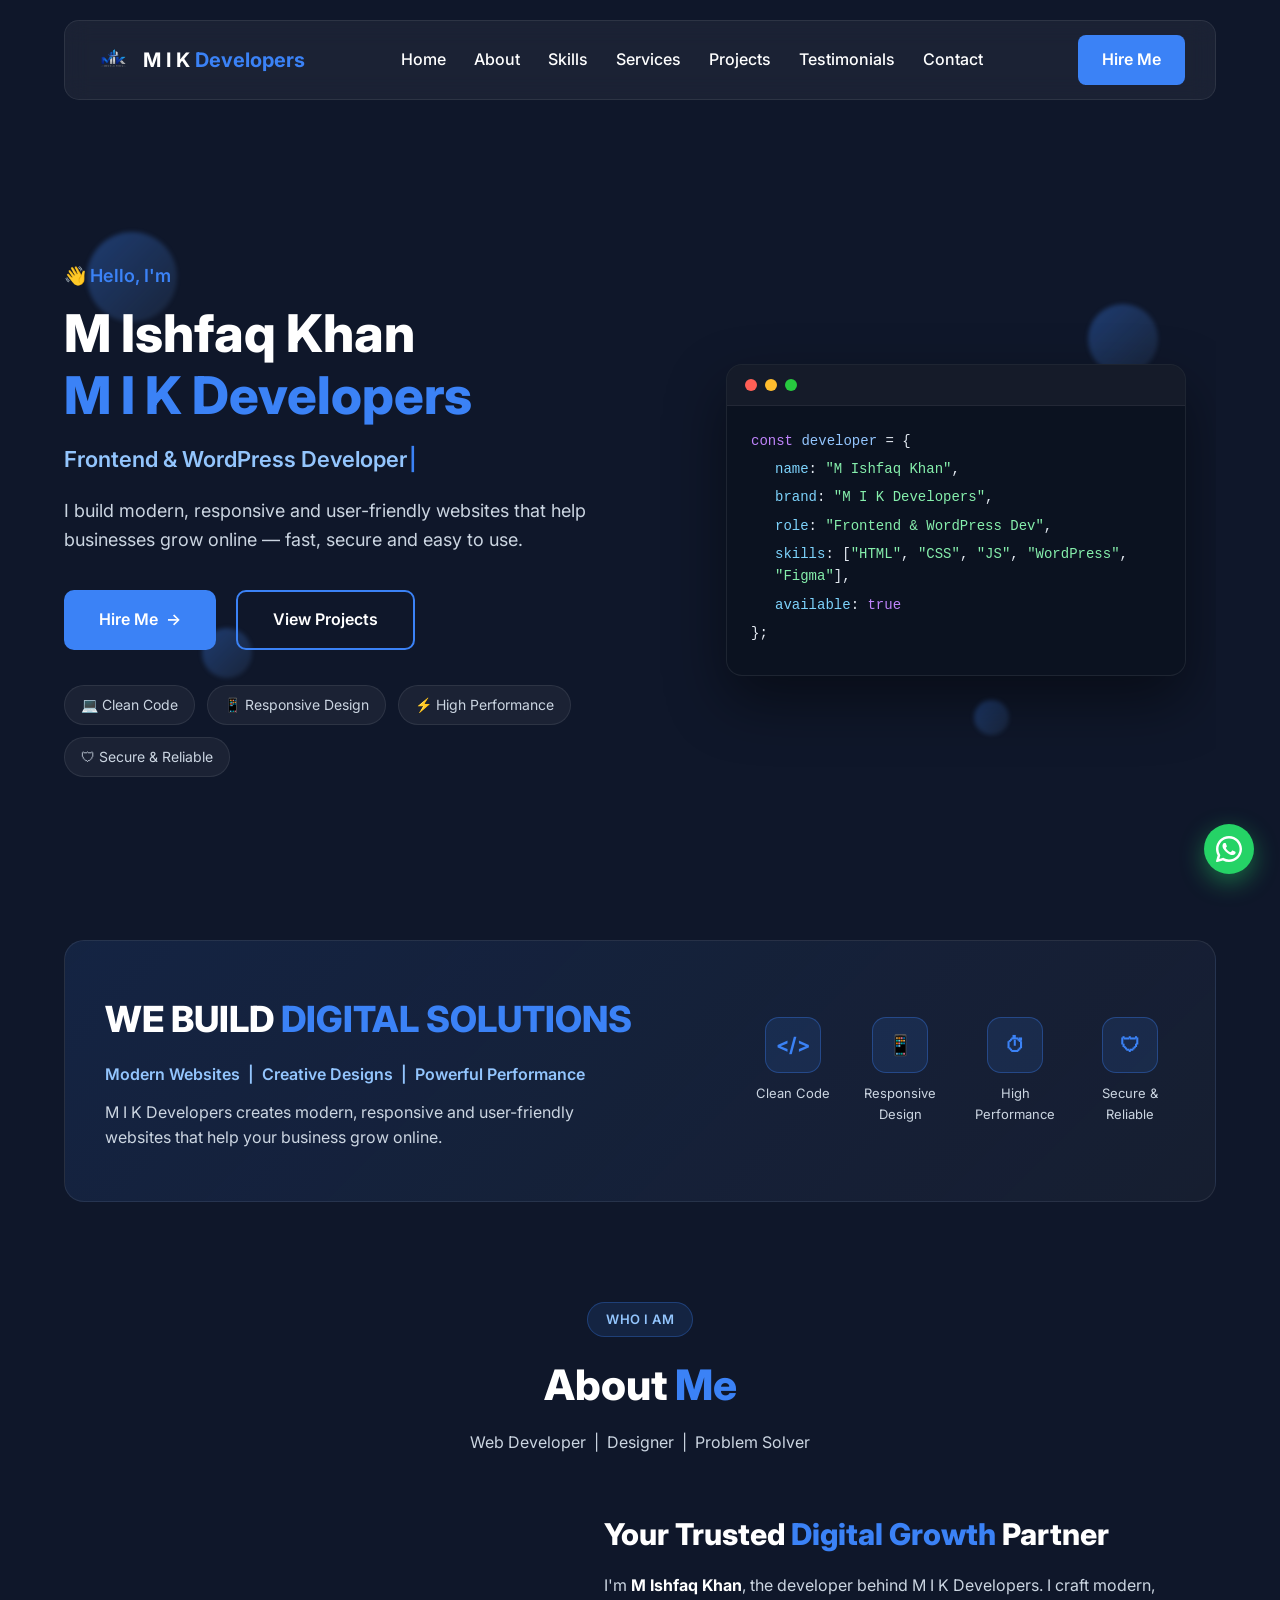
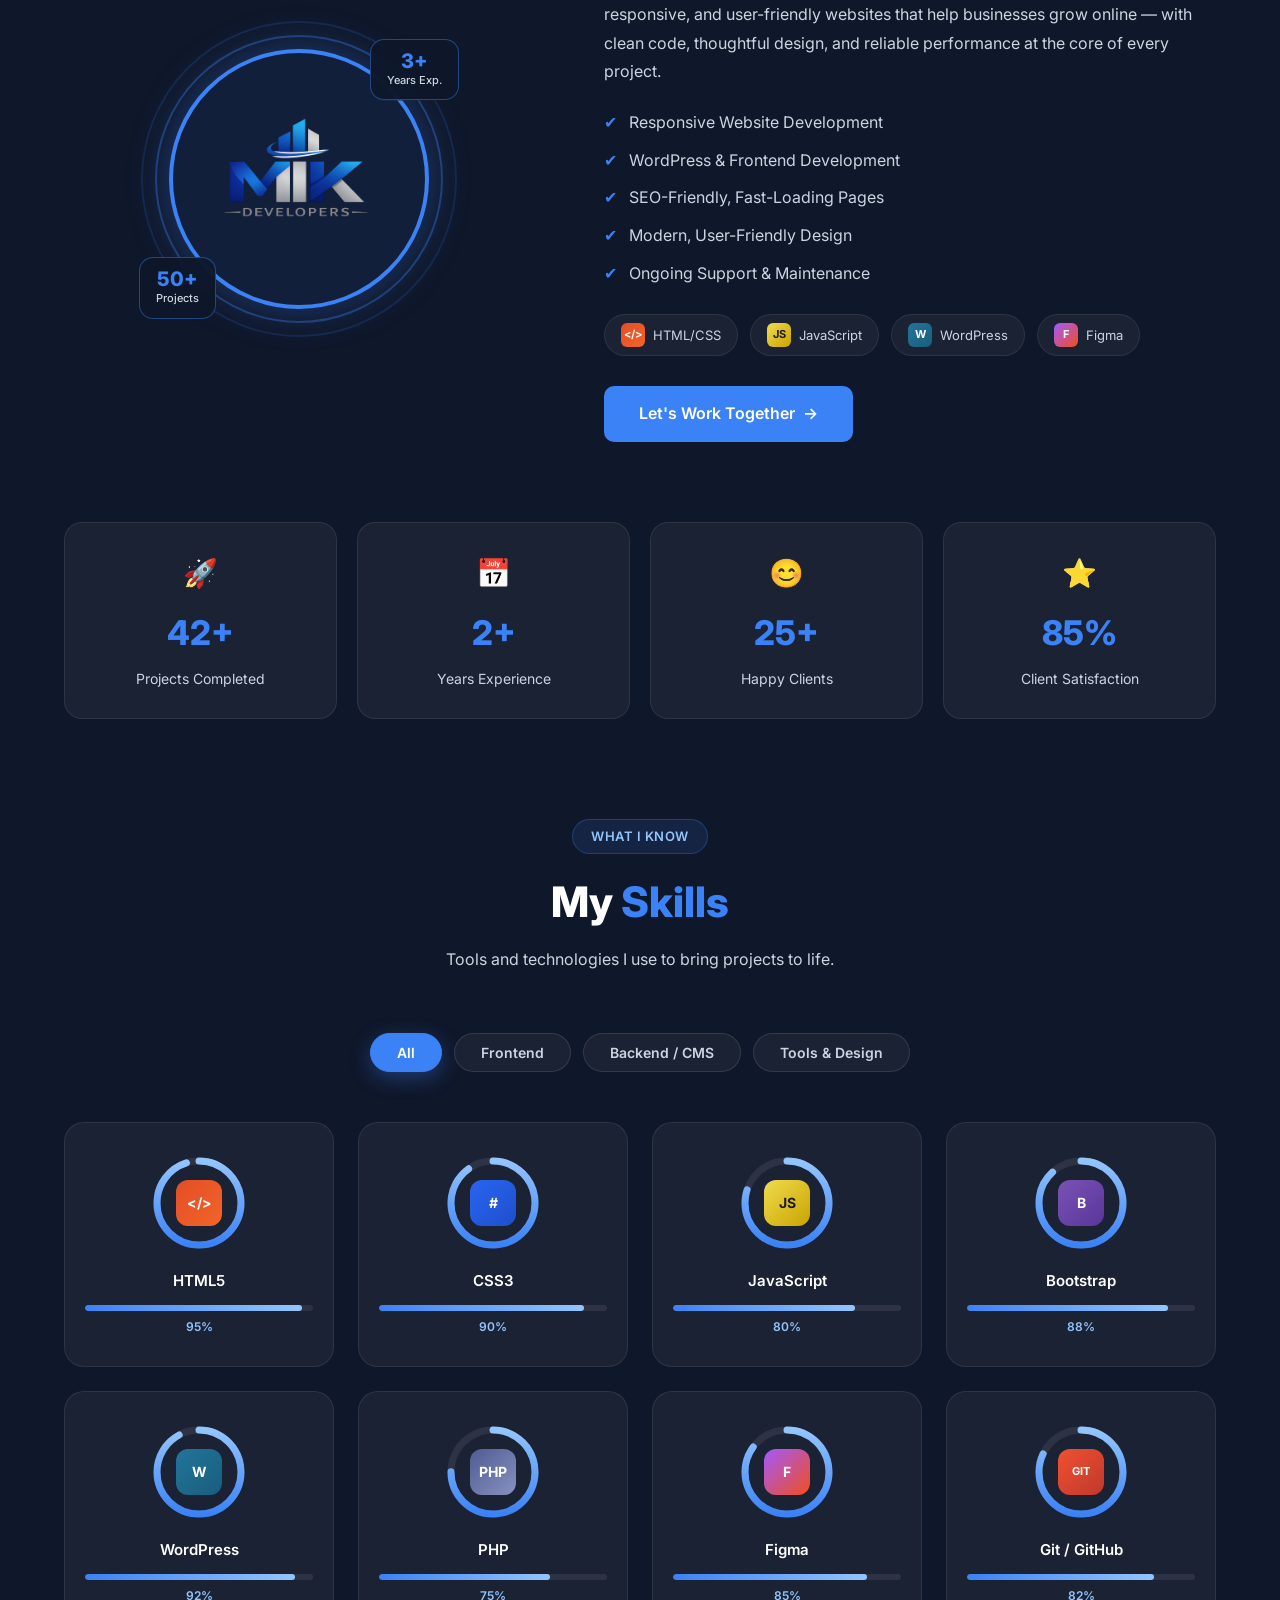
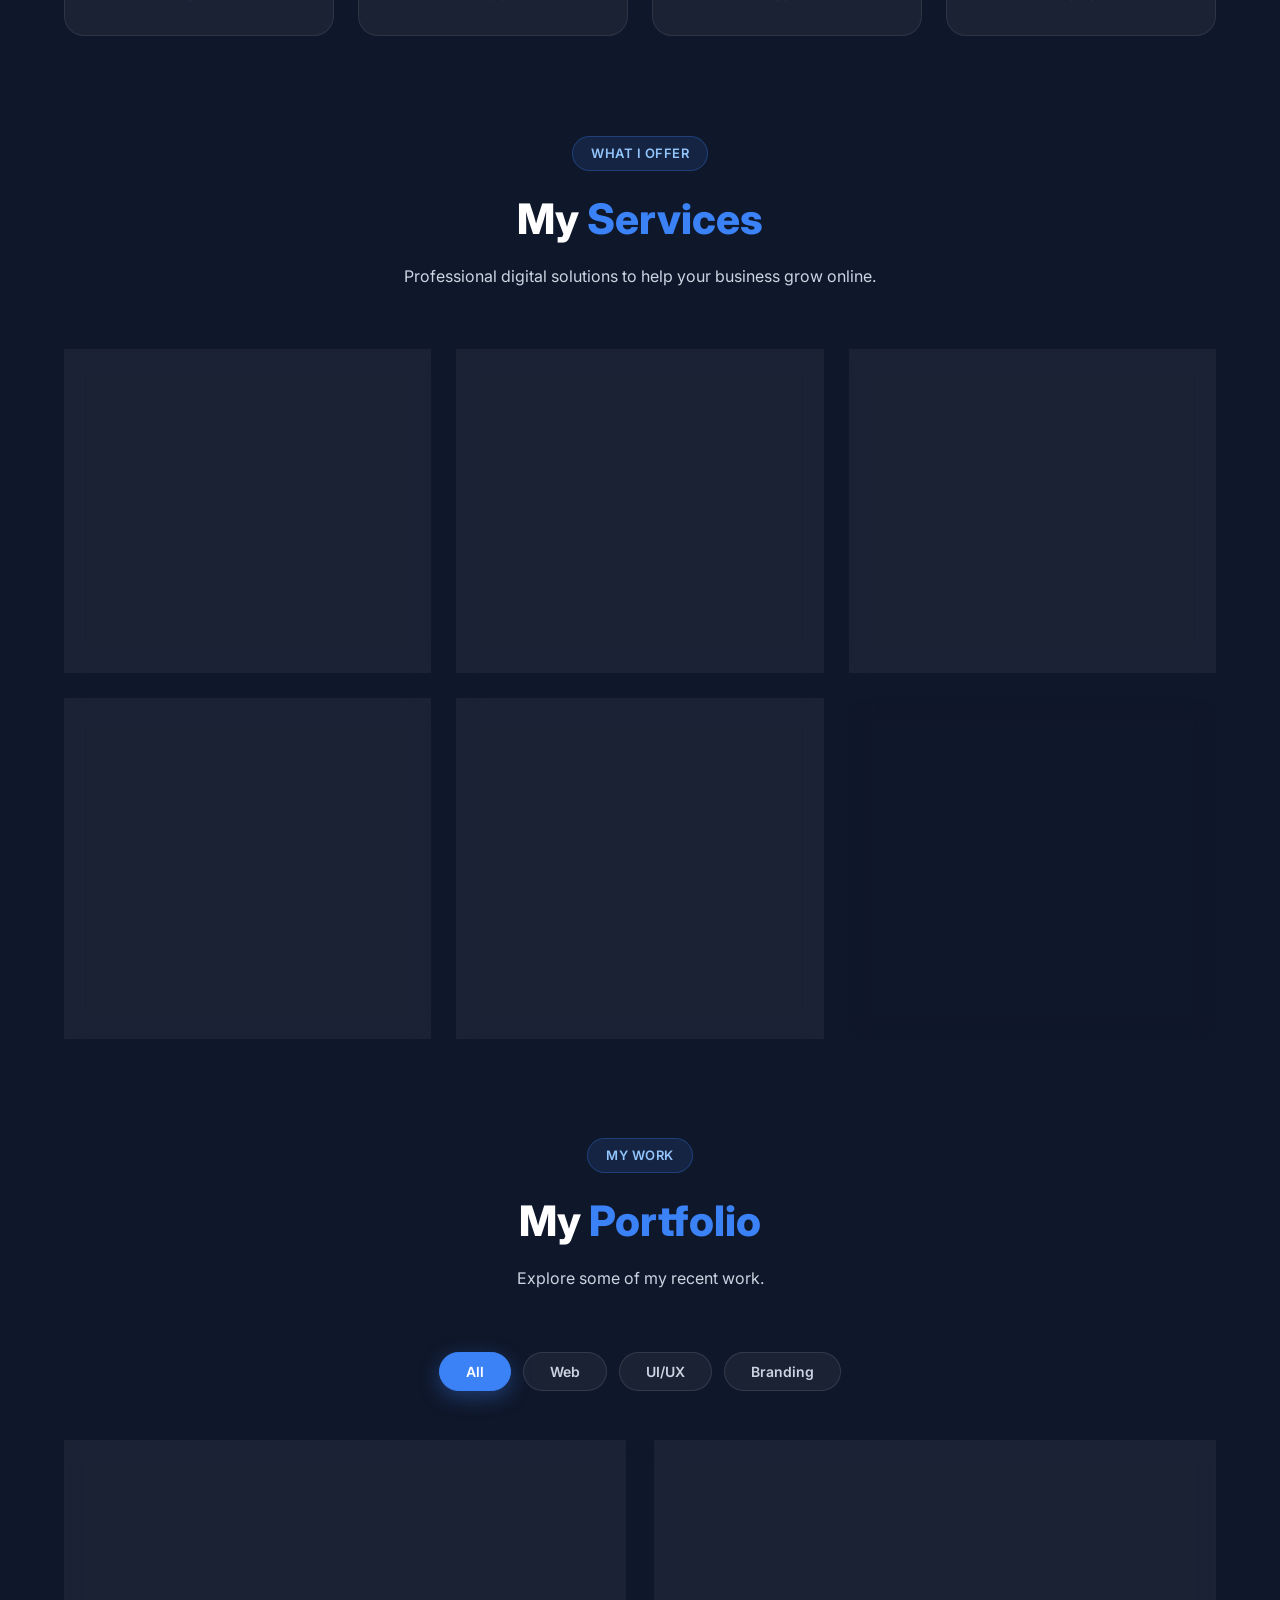
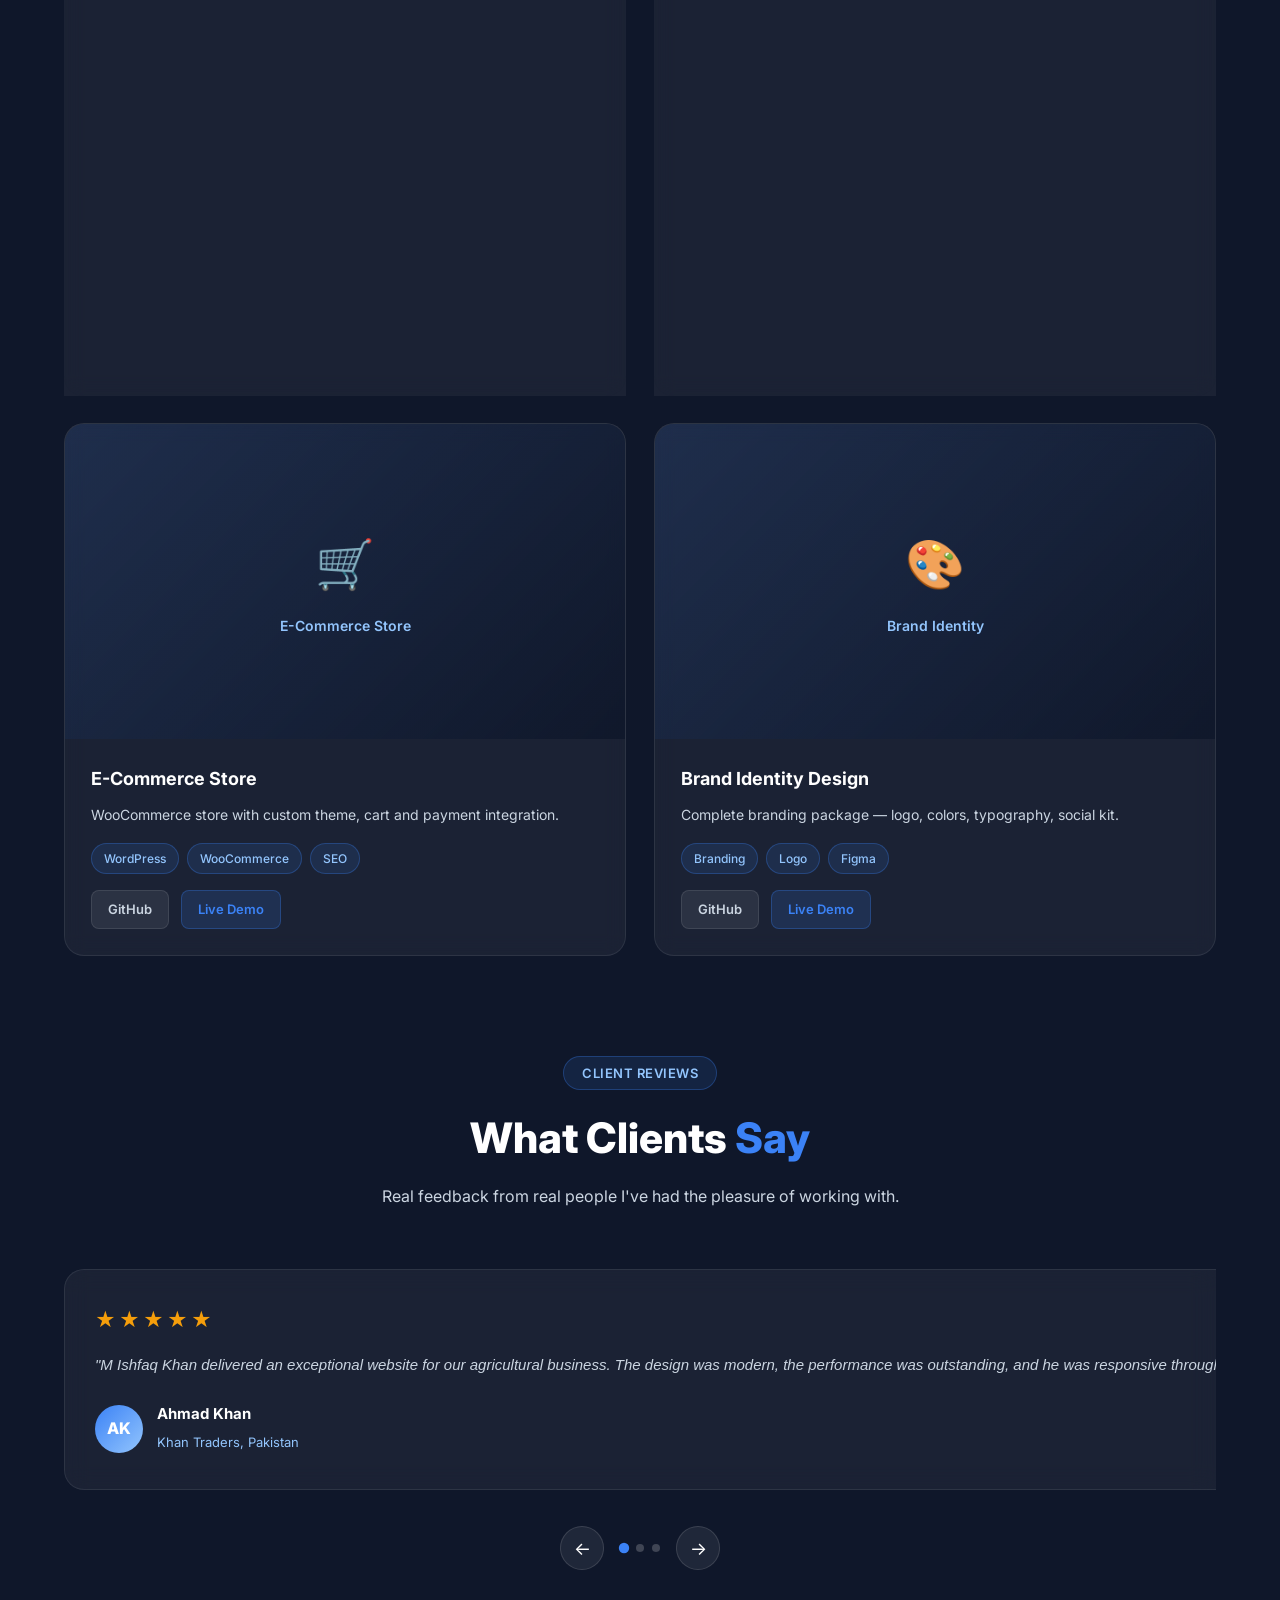
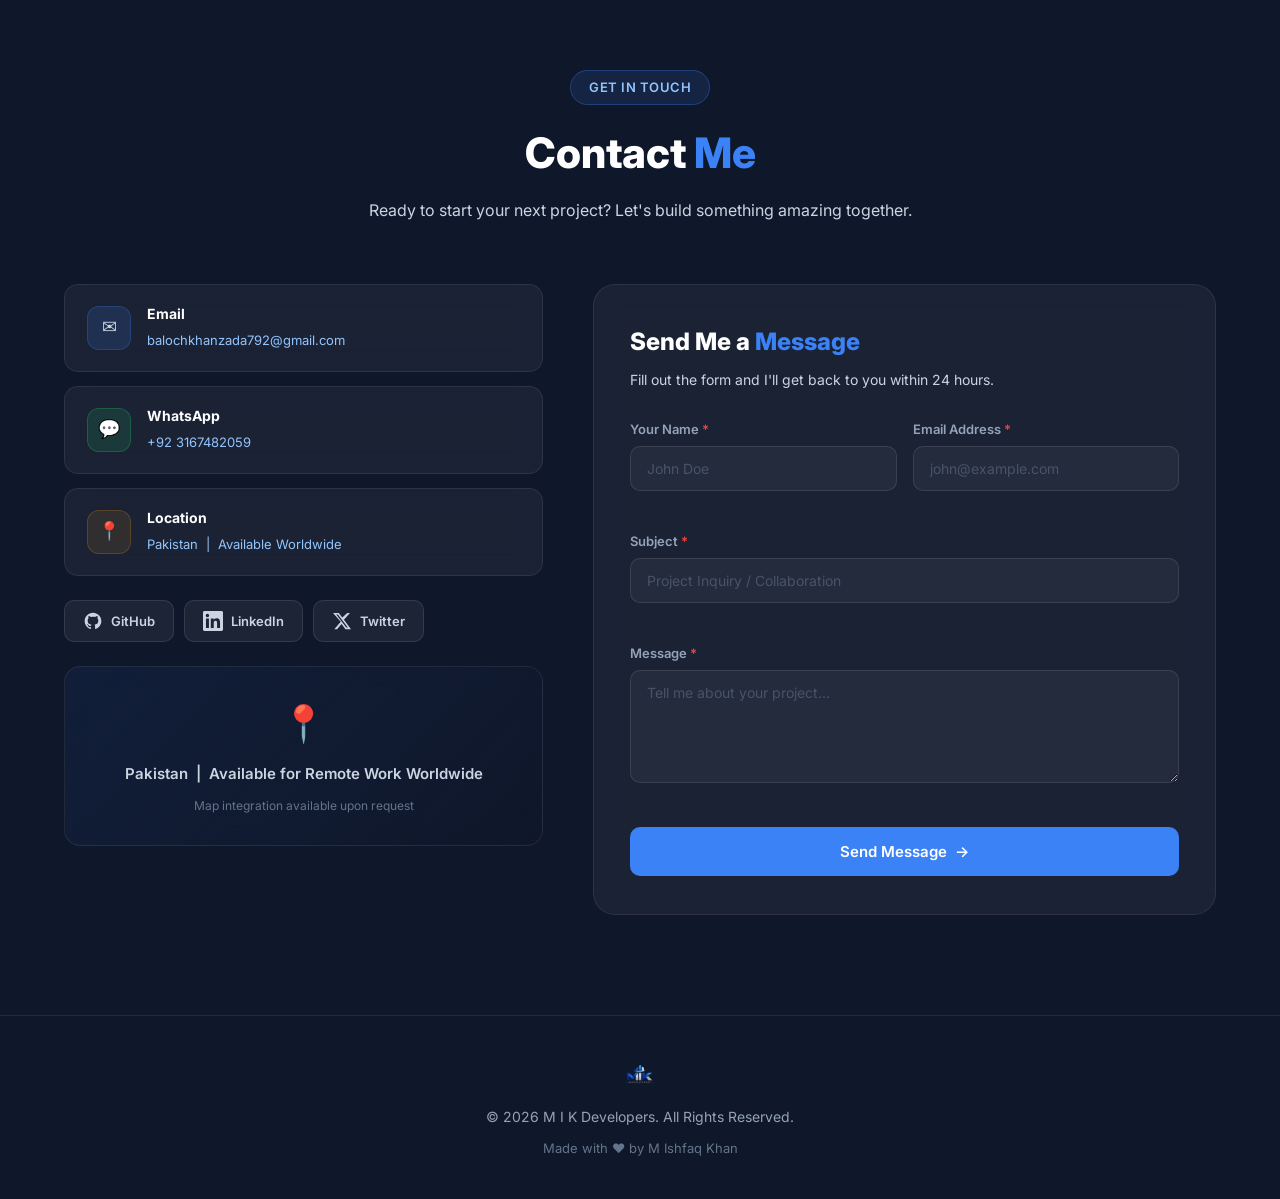
==== commit 1b8ffdae: "Add Google Analytics gtag tracking" ====
--- a/index.html
+++ b/index.html
@@ -2,6 +2,15 @@
 <html lang="en">
 
 <head>
+    <!-- Google tag (gtag.js) -->
+    <script async src="https://www.googletagmanager.com/gtag/js?id=G-V7WK9FVCE2"></script>
+    <script>
+      window.dataLayer = window.dataLayer || [];
+      function gtag(){dataLayer.push(arguments);}
+      gtag('js', new Date());
+
+      gtag('config', 'G-V7WK9FVCE2');
+    </script>
     <meta charset="UTF-8">
     <meta name="viewport" content="width=device-width, initial-scale=1.0">
     <title>M I K Developers | We Build Digital Solutions — Frontend &amp; WordPress Developer</title>
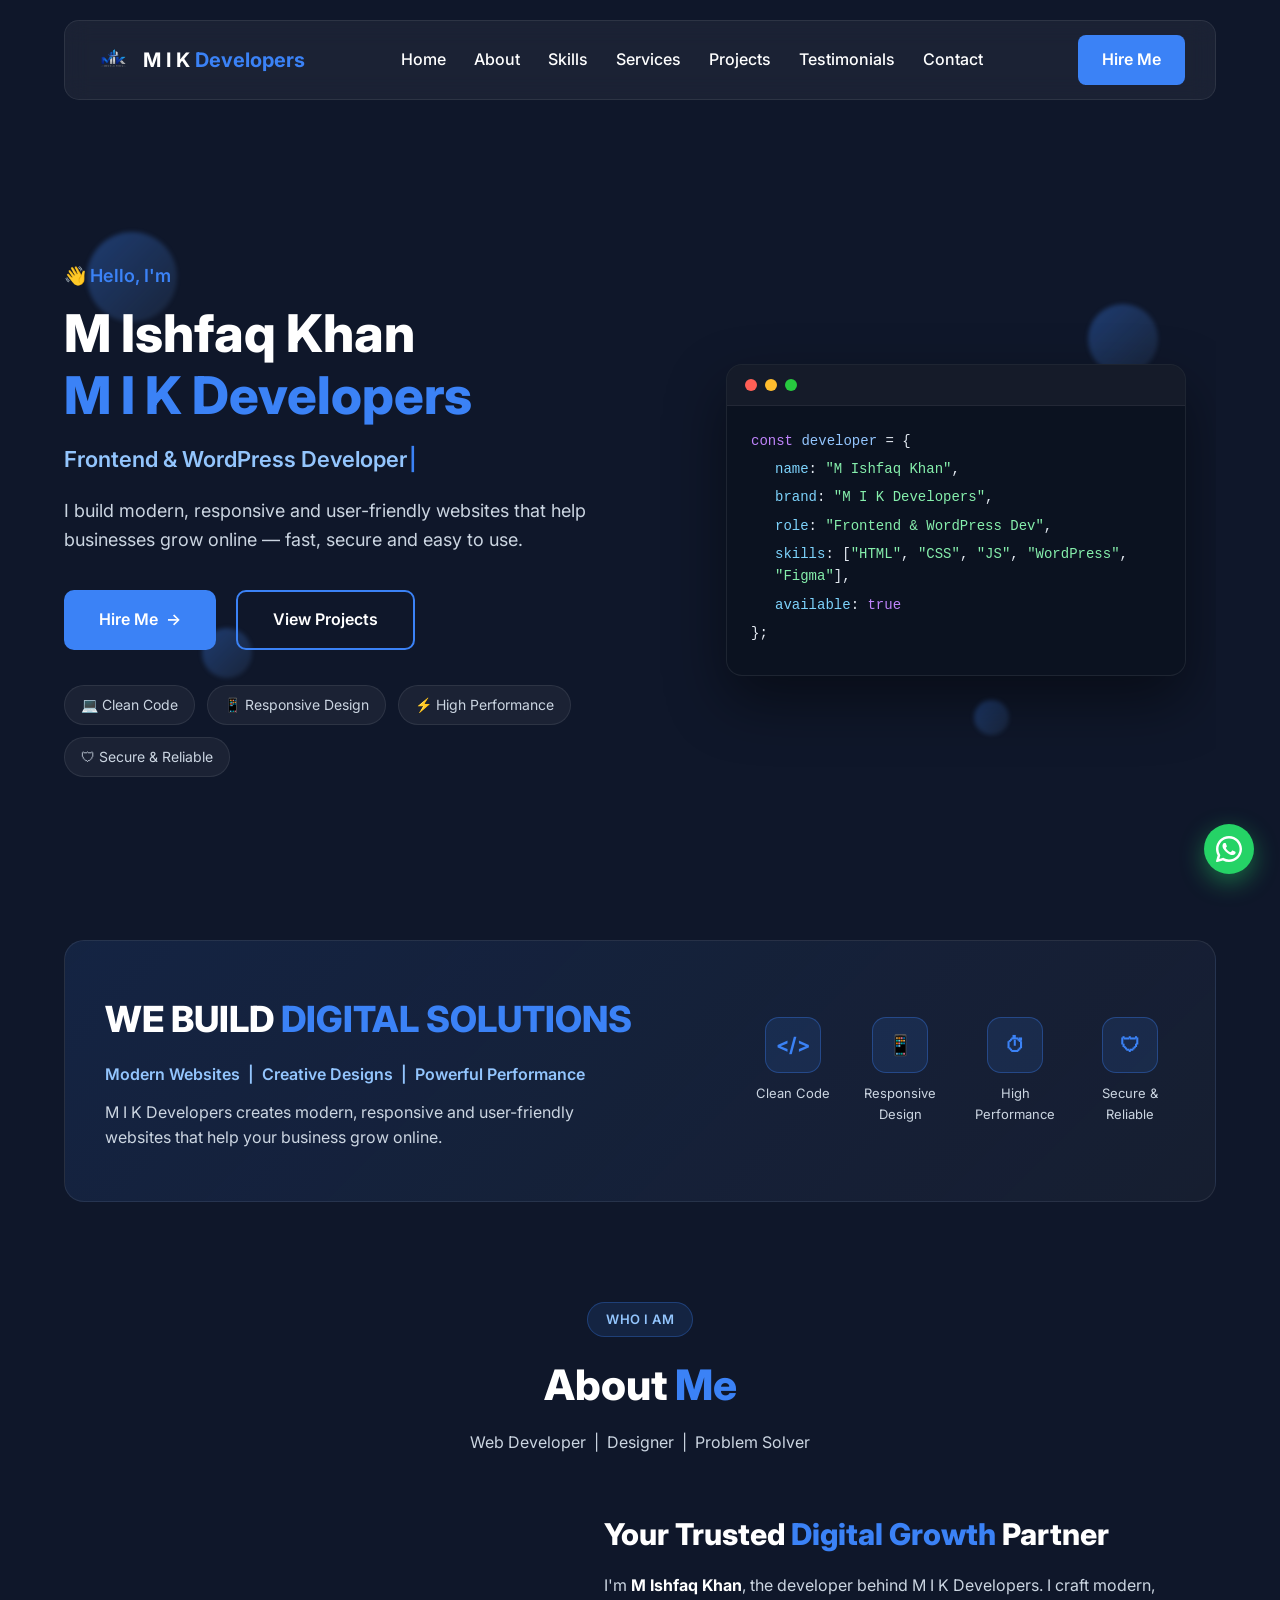
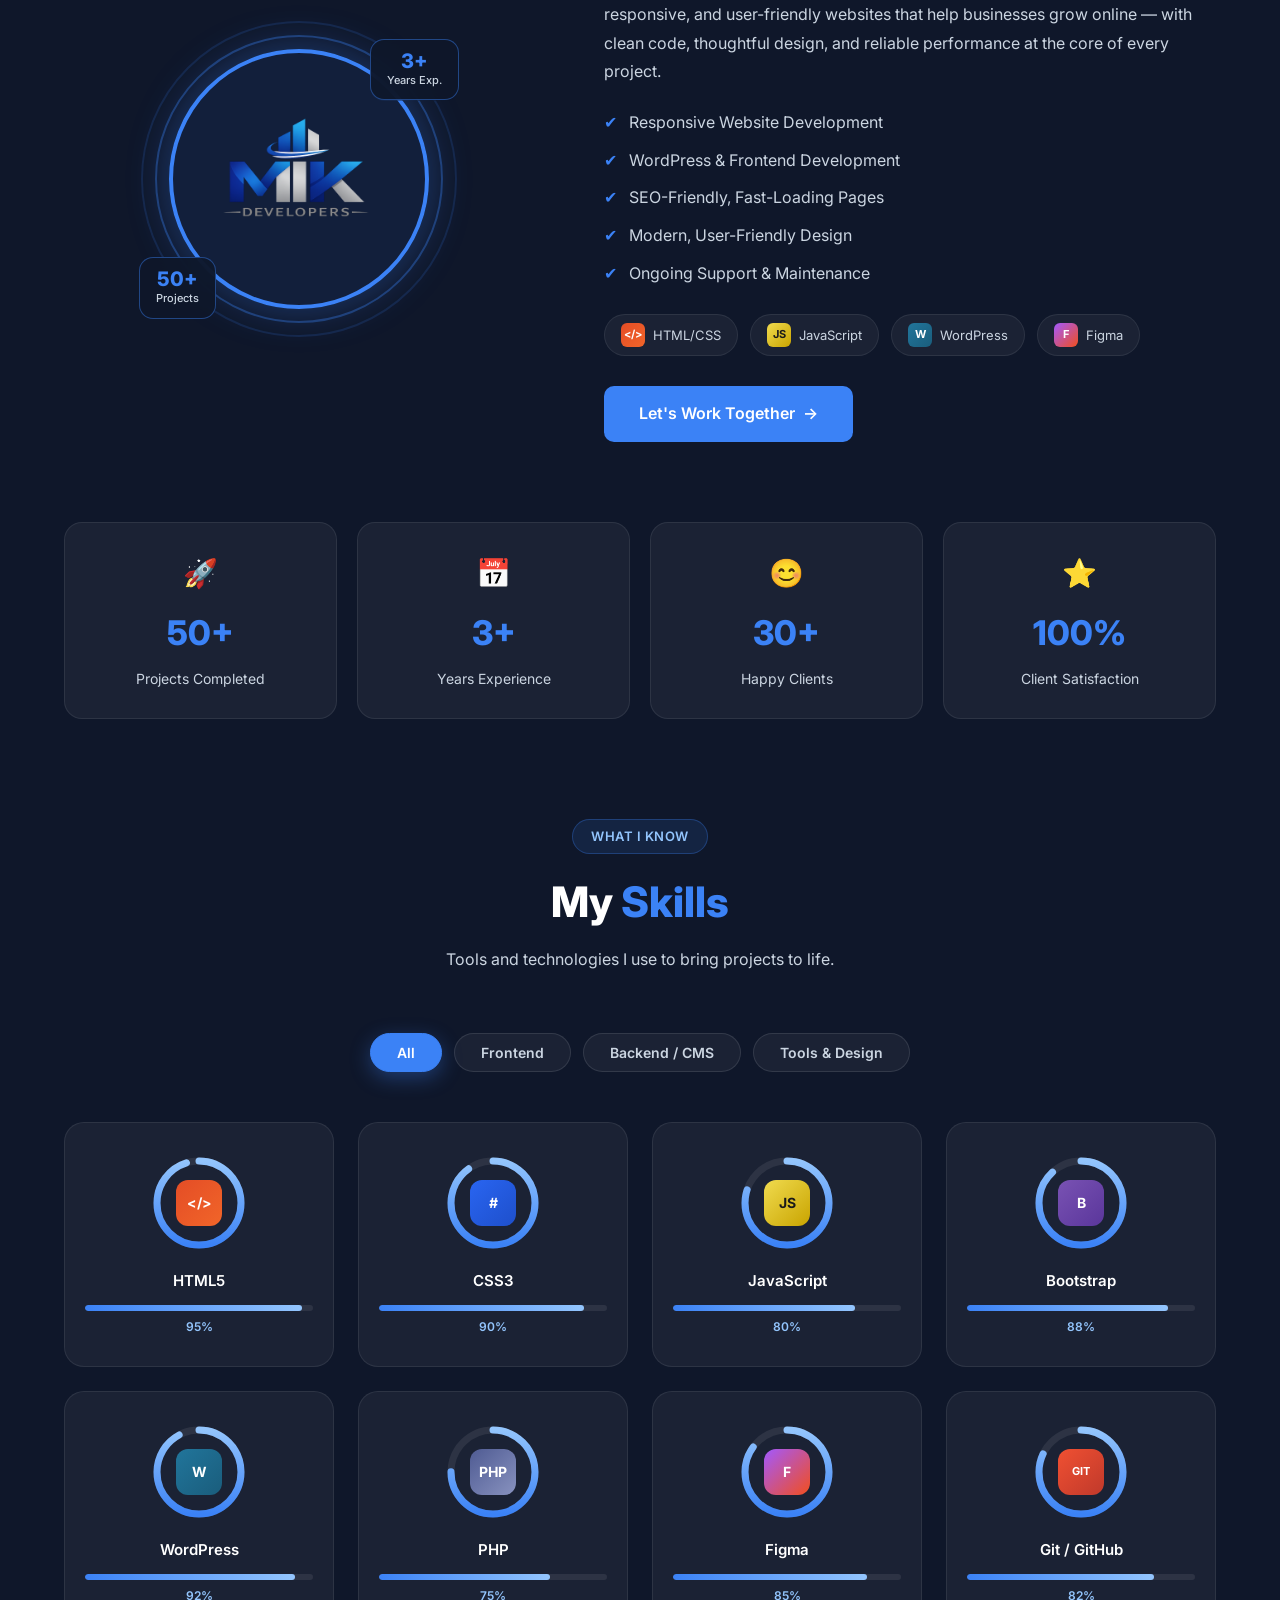
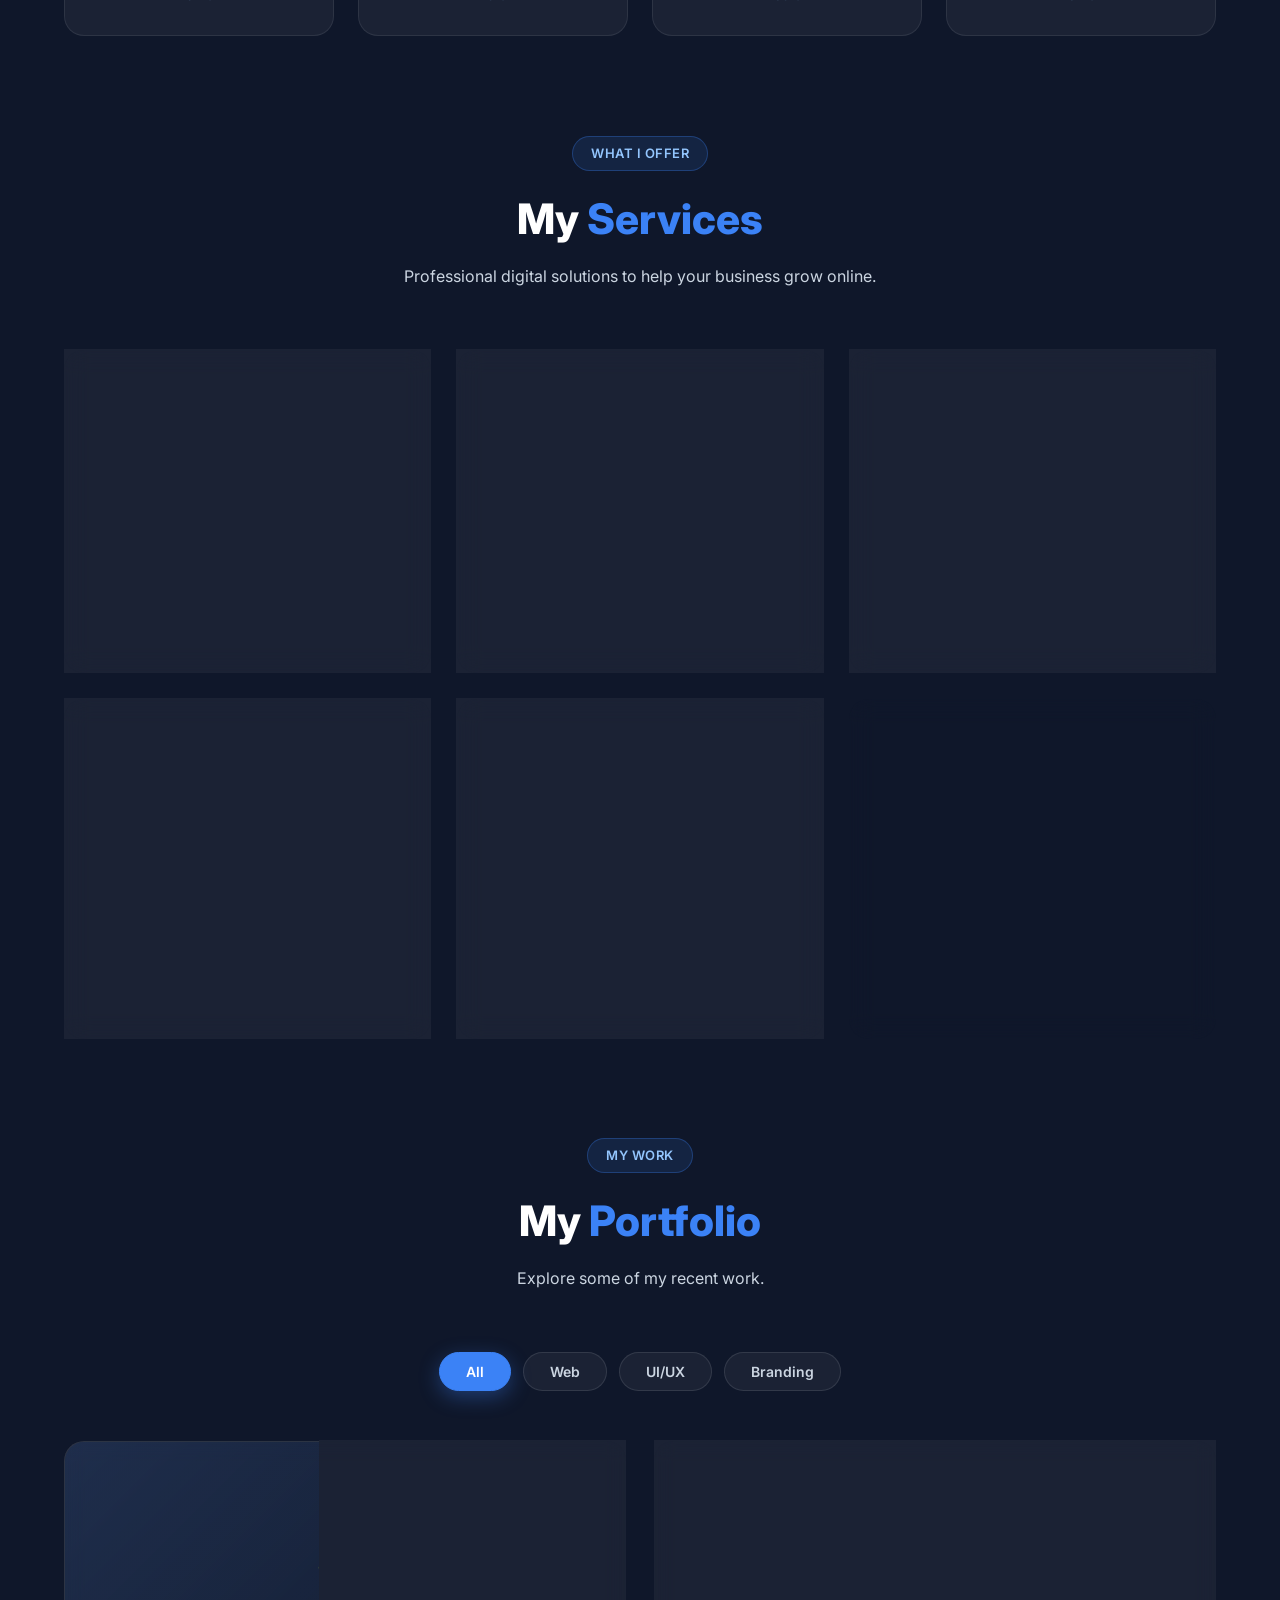
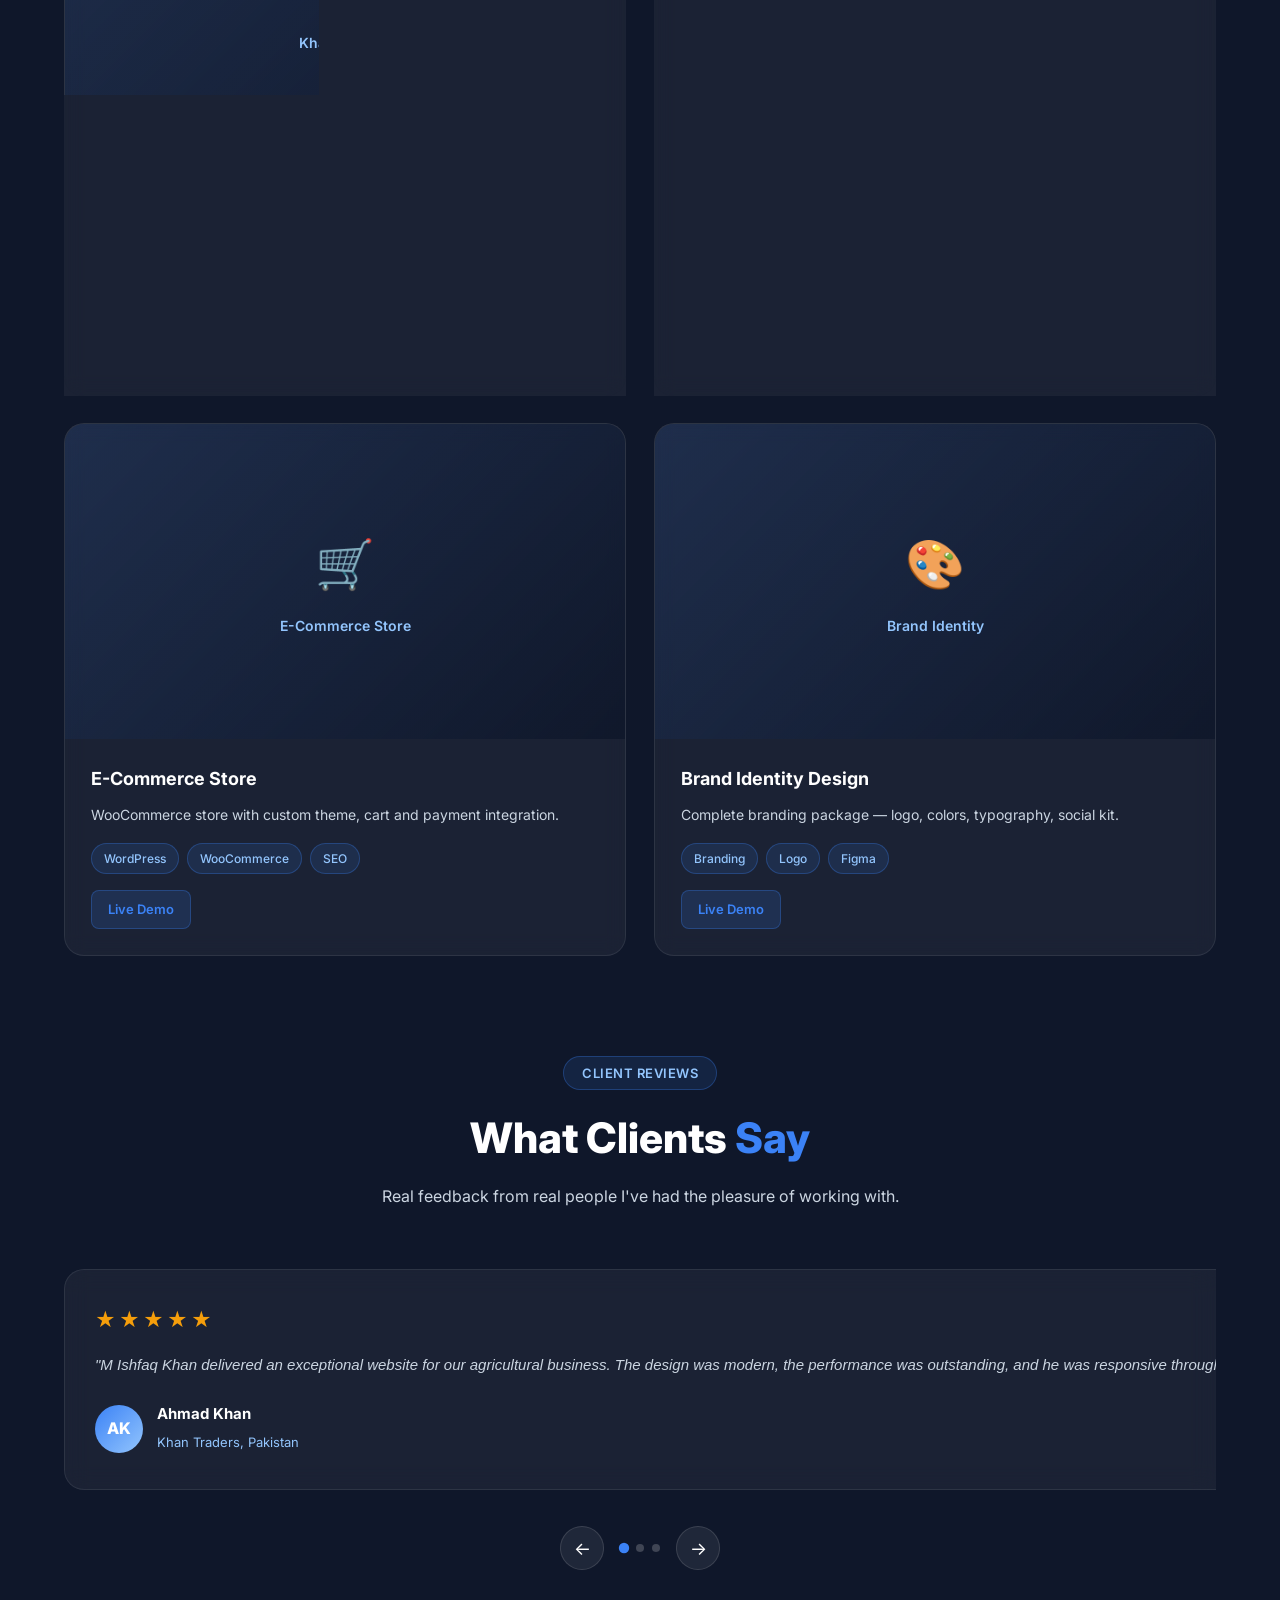
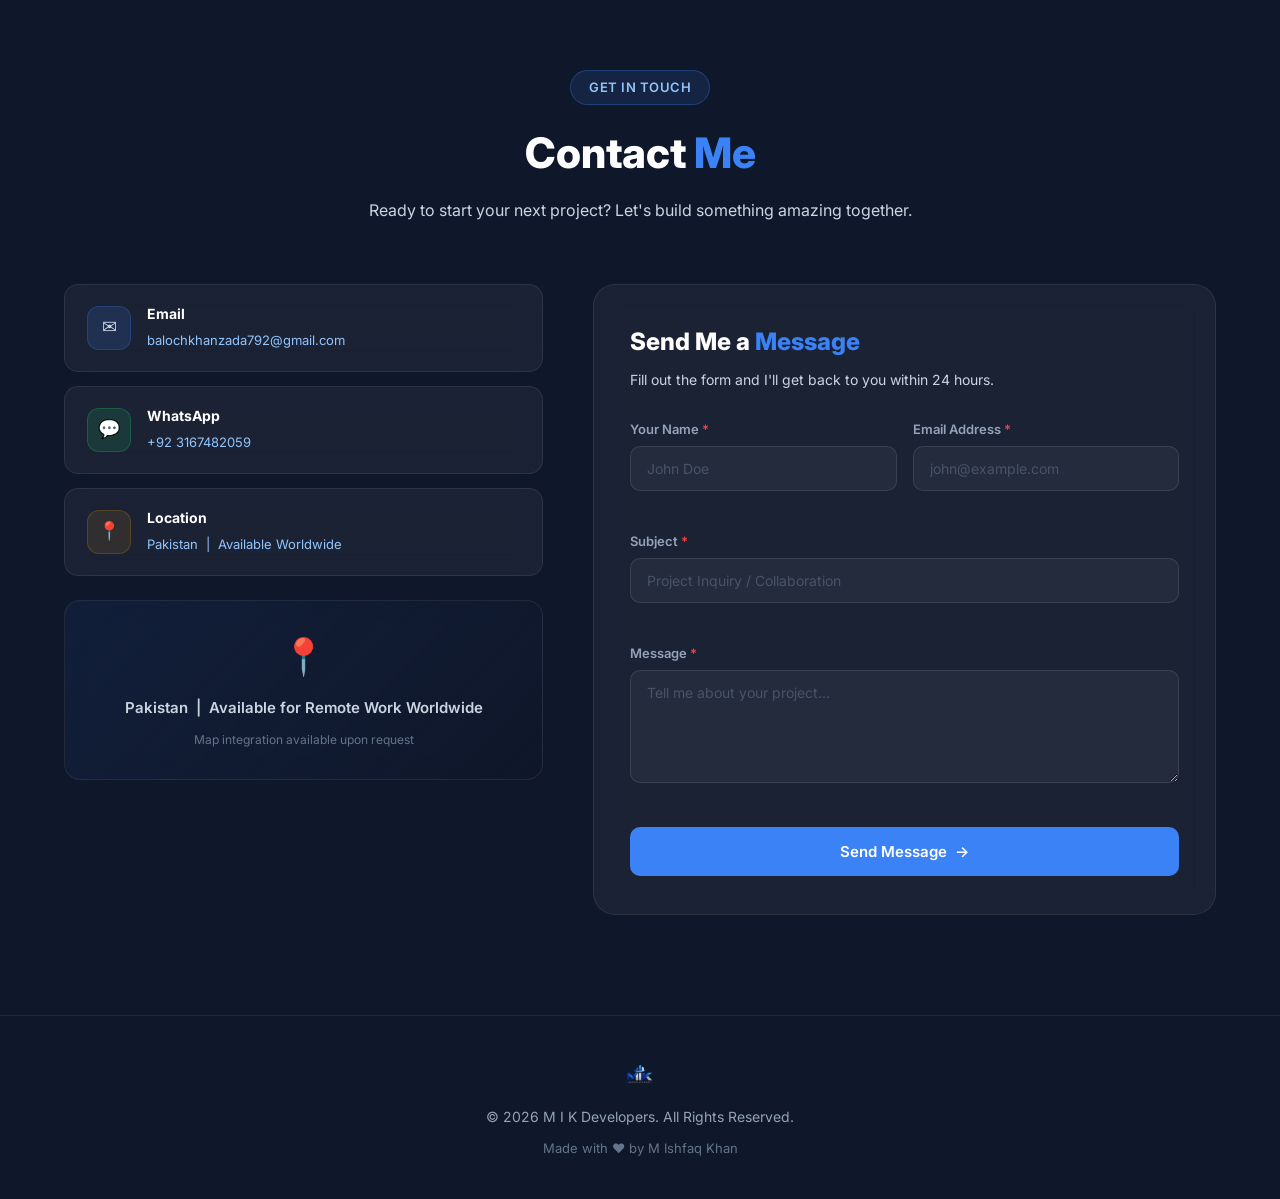
==== commit 93b918a9: "Fix mobile navigation and remove unused social links" ====
--- a/index.html
+++ b/index.html
@@ -83,8 +83,9 @@
                 <li><a href="#projects">Projects</a></li>
                 <li><a href="#testimonials">Testimonials</a></li>
                 <li><a href="#contact">Contact</a></li>
+                <li class="nav-cta-mobile"><a href="#contact" class="btn">Hire Me</a></li>
             </ul>
-            <a href="#contact" class="btn">Hire Me</a>
+            <a href="#contact" class="btn nav-cta-desktop">Hire Me</a>
             <button class="nav-toggle" id="navToggle" aria-label="Toggle menu">
                 <span></span><span></span><span></span>
             </button>
@@ -419,7 +420,7 @@
         <!-- Projects Grid -->
         <div class="projects-grid" id="projectsGrid">
 
-            <div class="project-card reveal-up" data-category="web" data-title="Khan Traders & Al Shahbaaz Zarai Allaat" data-desc="A modern and responsive website built for a Pakistan-based agricultural machinery dealer, showcasing their products, gallery and contact details. Built with semantic HTML, CSS3 and vanilla JavaScript for maximum performance and SEO." data-tags="Responsive,Modern Design,Fast &amp; Optimized,SEO" data-live="#" data-github="#">
+            <div class="project-card reveal-up" data-category="web" data-title="Khan Traders & Al Shahbaaz Zarai Allaat" data-desc="A modern and responsive website built for a Pakistan-based agricultural machinery dealer, showcasing their products, gallery and contact details. Built with semantic HTML, CSS3 and vanilla JavaScript for maximum performance and SEO." data-tags="Responsive,Modern Design,Fast &amp; Optimized,SEO" data-live="#">
                 <div class="project-image-wrap">
                     <div class="project-image project-placeholder">
                         <div class="placeholder-inner">
@@ -438,13 +439,12 @@
                         <span>Responsive</span><span>Modern Design</span><span>SEO</span>
                     </div>
                     <div class="project-links">
-                        <a href="#" class="proj-link github-link" aria-label="GitHub"><svg viewBox="0 0 24 24" fill="currentColor" width="16" height="16"><path d="M12 2C6.477 2 2 6.477 2 12c0 4.418 2.865 8.166 6.839 9.489.5.092.682-.217.682-.482 0-.237-.009-.868-.014-1.703-2.782.604-3.369-1.342-3.369-1.342-.454-1.155-1.11-1.463-1.11-1.463-.908-.62.069-.608.069-.608 1.003.07 1.531 1.03 1.531 1.03.892 1.529 2.341 1.087 2.91.831.092-.646.35-1.086.636-1.336-2.22-.253-4.555-1.111-4.555-4.943 0-1.091.39-1.984 1.029-2.683-.103-.253-.446-1.27.098-2.647 0 0 .84-.269 2.75 1.025A9.578 9.578 0 0 1 12 6.836c.85.004 1.705.115 2.504.337 1.909-1.294 2.747-1.025 2.747-1.025.546 1.377.202 2.394.1 2.647.64.699 1.028 1.592 1.028 2.683 0 3.841-2.337 4.687-4.565 4.935.359.309.678.919.678 1.852 0 1.336-.012 2.415-.012 2.743 0 .267.18.578.688.48C19.138 20.163 22 16.418 22 12c0-5.523-4.477-10-10-10z"/></svg> GitHub</a>
                         <a href="#" class="proj-link live-link" aria-label="Live Demo"><svg viewBox="0 0 24 24" fill="none" stroke="currentColor" stroke-width="2" width="16" height="16"><path d="M18 13v6a2 2 0 0 1-2 2H5a2 2 0 0 1-2-2V8a2 2 0 0 1 2-2h6"/><polyline points="15 3 21 3 21 9"/><line x1="10" y1="14" x2="21" y2="3"/></svg> Live Demo</a>
                     </div>
                 </div>
             </div>
 
-            <div class="project-card reveal-up" data-category="uiux" data-title="Business Portfolio Website" data-desc="A sleek and professional portfolio website design for a business consultant. Features glassmorphism UI, smooth animations, dark theme, and mobile-first responsive layout. Designed in Figma and built with HTML/CSS/JS." data-tags="UI/UX,Figma,Glassmorphism,Dark Theme" data-live="#" data-github="#">
+            <div class="project-card reveal-up" data-category="uiux" data-title="Business Portfolio Website" data-desc="A sleek and professional portfolio website design for a business consultant. Features glassmorphism UI, smooth animations, dark theme, and mobile-first responsive layout. Designed in Figma and built with HTML/CSS/JS." data-tags="UI/UX,Figma,Glassmorphism,Dark Theme" data-live="#">
                 <div class="project-image-wrap">
                     <div class="project-image project-placeholder">
                         <div class="placeholder-inner">
@@ -463,13 +463,12 @@
                         <span>UI/UX</span><span>Figma</span><span>Glassmorphism</span>
                     </div>
                     <div class="project-links">
-                        <a href="#" class="proj-link github-link">GitHub</a>
                         <a href="#" class="proj-link live-link">Live Demo</a>
                     </div>
                 </div>
             </div>
 
-            <div class="project-card reveal-up" data-category="web" data-title="E-Commerce Store" data-desc="A fully functional WooCommerce-powered online store with custom product pages, cart, checkout, and payment integration. Optimized for speed and SEO with mobile-first responsive design and custom WordPress theme." data-tags="WordPress,WooCommerce,E-Commerce,SEO" data-live="#" data-github="#">
+            <div class="project-card reveal-up" data-category="web" data-title="E-Commerce Store" data-desc="A fully functional WooCommerce-powered online store with custom product pages, cart, checkout, and payment integration. Optimized for speed and SEO with mobile-first responsive design and custom WordPress theme." data-tags="WordPress,WooCommerce,E-Commerce,SEO" data-live="#">
                 <div class="project-image-wrap">
                     <div class="project-image project-placeholder">
                         <div class="placeholder-inner">
@@ -488,13 +487,12 @@
                         <span>WordPress</span><span>WooCommerce</span><span>SEO</span>
                     </div>
                     <div class="project-links">
-                        <a href="#" class="proj-link github-link">GitHub</a>
                         <a href="#" class="proj-link live-link">Live Demo</a>
                     </div>
                 </div>
             </div>
 
-            <div class="project-card reveal-up" data-category="branding" data-title="Brand Identity Design" data-desc="Complete brand identity package including logo design, color palette, typography system, business card design, social media kit and brand guidelines document. Designed in Figma with a modern minimalist aesthetic." data-tags="Branding,Logo,Figma,Identity" data-live="#" data-github="#">
+            <div class="project-card reveal-up" data-category="branding" data-title="Brand Identity Design" data-desc="Complete brand identity package including logo design, color palette, typography system, business card design, social media kit and brand guidelines document. Designed in Figma with a modern minimalist aesthetic." data-tags="Branding,Logo,Figma,Identity" data-live="#">
                 <div class="project-image-wrap">
                     <div class="project-image project-placeholder">
                         <div class="placeholder-inner">
@@ -513,7 +511,6 @@
                         <span>Branding</span><span>Logo</span><span>Figma</span>
                     </div>
                     <div class="project-links">
-                        <a href="#" class="proj-link github-link">GitHub</a>
                         <a href="#" class="proj-link live-link">Live Demo</a>
                     </div>
                 </div>
@@ -537,7 +534,6 @@
                 <p id="modalDesc">Project description.</p>
                 <div class="modal-tags" id="modalTags"></div>
                 <div class="modal-actions">
-                    <a href="#" id="modalGithub" class="btn-secondary btn-animated" target="_blank" rel="noopener noreferrer">GitHub Repo</a>
                     <a href="#" id="modalLive" class="btn-primary btn-animated" target="_blank" rel="noopener noreferrer">Live Demo</a>
                 </div>
             </div>
@@ -663,22 +659,6 @@
                     </a>
                 </div>
 
-                <!-- Social Media Links -->
-                <div class="contact-social-row">
-                    <a href="#" class="social-btn" aria-label="GitHub">
-                        <svg viewBox="0 0 24 24" fill="currentColor" width="20" height="20"><path d="M12 2C6.477 2 2 6.477 2 12c0 4.418 2.865 8.166 6.839 9.489.5.092.682-.217.682-.482 0-.237-.009-.868-.014-1.703-2.782.604-3.369-1.342-3.369-1.342-.454-1.155-1.11-1.463-1.11-1.463-.908-.62.069-.608.069-.608 1.003.07 1.531 1.03 1.531 1.03.892 1.529 2.341 1.087 2.91.831.092-.646.35-1.086.636-1.336-2.22-.253-4.555-1.111-4.555-4.943 0-1.091.39-1.984 1.029-2.683-.103-.253-.446-1.27.098-2.647 0 0 .84-.269 2.75 1.025A9.578 9.578 0 0 1 12 6.836c.85.004 1.705.115 2.504.337 1.909-1.294 2.747-1.025 2.747-1.025.546 1.377.202 2.394.1 2.647.64.699 1.028 1.592 1.028 2.683 0 3.841-2.337 4.687-4.565 4.935.359.309.678.919.678 1.852 0 1.336-.012 2.415-.012 2.743 0 .267.18.578.688.48C19.138 20.163 22 16.418 22 12c0-5.523-4.477-10-10-10z"/></svg>
-                        GitHub
-                    </a>
-                    <a href="#" class="social-btn linkedin-btn" aria-label="LinkedIn">
-                        <svg viewBox="0 0 24 24" fill="currentColor" width="20" height="20"><path d="M20.447 20.452h-3.554v-5.569c0-1.328-.027-3.037-1.852-3.037-1.853 0-2.136 1.445-2.136 2.939v5.667H9.351V9h3.414v1.561h.046c.477-.9 1.637-1.85 3.37-1.85 3.601 0 4.267 2.37 4.267 5.455v6.286zM5.337 7.433a2.062 2.062 0 0 1-2.063-2.065 2.064 2.064 0 1 1 2.063 2.065zm1.782 13.019H3.555V9h3.564v11.452zM22.225 0H1.771C.792 0 0 .774 0 1.729v20.542C0 23.227.792 24 1.771 24h20.451C23.2 24 24 23.227 24 22.271V1.729C24 .774 23.2 0 22.222 0h.003z"/></svg>
-                        LinkedIn
-                    </a>
-                    <a href="#" class="social-btn twitter-btn" aria-label="Twitter">
-                        <svg viewBox="0 0 24 24" fill="currentColor" width="20" height="20"><path d="M18.244 2.25h3.308l-7.227 8.26 8.502 11.24H16.17l-4.714-6.231-5.401 6.231H2.747l7.73-8.835L1.254 2.25H8.08l4.253 5.622 5.911-5.622zm-1.161 17.52h1.833L7.084 4.126H5.117z"/></svg>
-                        Twitter
-                    </a>
-                </div>
-
                 <!-- Google Map Placeholder -->
                 <div class="map-placeholder glass-card">
                     <div class="map-inner">
--- a/style.css
+++ b/style.css
@@ -100,6 +100,8 @@
 
 .btn { background: #3B82F6; color: #fff; padding: 12px 24px; border-radius: 8px; font-weight: 600; transition: background .3s, transform .3s; }
 .btn:hover { background: #2563EB; transform: translateY(-2px); }
+.nav-cta-mobile { display: none; }
+.nav-cta-desktop { display: inline-flex; }
 
 .nav-toggle { display: none; flex-direction: column; justify-content: space-between; width: 26px; height: 18px; background: none; border: none; }
 .nav-toggle span { display: block; height: 2px; width: 100%; background: #fff; border-radius: 2px; transition: transform .3s, opacity .3s; }
@@ -361,8 +363,6 @@
 .project-tags span { background: rgba(59,130,246,.12); border: 1px solid rgba(59,130,246,.3); color: #93C5FD; padding: 5px 12px; border-radius: 20px; font-size: 12px; font-weight: 500; }
 .project-links { display: flex; gap: 12px; }
 .proj-link { display: inline-flex; align-items: center; gap: 6px; padding: 8px 16px; border-radius: 8px; font-size: 13px; font-weight: 600; transition: all .3s; }
-.github-link { background: rgba(255,255,255,.07); color: #CBD5E1; border: 1px solid rgba(255,255,255,.1); }
-.github-link:hover { background: rgba(255,255,255,.12); color: #fff; }
 .live-link { background: rgba(59,130,246,.15); color: #3B82F6; border: 1px solid rgba(59,130,246,.3); }
 .live-link:hover { background: #3B82F6; color: #fff; }
 
@@ -428,13 +428,6 @@
 .wa-icon    { background: rgba(37,211,102,.12); border: 1px solid rgba(37,211,102,.25); }
 .loc-icon   { background: rgba(245,158,11,.1); border: 1px solid rgba(245,158,11,.2); }
 
-/* Social buttons */
-.contact-social-row { display: flex; gap: 10px; flex-wrap: wrap; margin-bottom: 24px; }
-.social-btn { display: inline-flex; align-items: center; gap: 8px; background: rgba(255,255,255,.06); border: 1px solid rgba(255,255,255,.1); color: #CBD5E1; padding: 10px 18px; border-radius: 10px; font-size: 13px; font-weight: 600; transition: all .3s; }
-.social-btn:hover { background: rgba(59,130,246,.15); border-color: #3B82F6; color: #fff; }
-.linkedin-btn:hover { background: rgba(10,102,194,.2); border-color: #0A66C2; }
-.twitter-btn:hover { background: rgba(29,161,242,.15); border-color: #1DA1F2; }
-
 /* Map */
 .map-placeholder { padding: 0; overflow: hidden; border-radius: 16px; height: 180px; display: flex; align-items: center; justify-content: center; background: linear-gradient(135deg,rgba(59,130,246,.08),rgba(15,23,42,.8)); }
 .map-inner { text-align: center; padding: 20px; }
@@ -532,11 +525,100 @@
     .brand-banner-features { flex-wrap: wrap; justify-content: center; }
 }
 
+@media (max-width: 900px) {
+    .menu-toggle,
+    .hamburger,
+    .nav-toggle {
+        position: static !important;
+        margin-left: auto;
+        transform: none !important;
+        align-self: center;
+    }
+
+    header,
+    .navbar,
+    nav {
+        flex-wrap: nowrap !important;
+        align-items: center;
+    }
+
+    .nav-links,
+    .nav-menu,
+    nav ul {
+        background: #0f1a2e !important;
+    }
+}
+
 @media (max-width: 768px) {
-    .nav-links, .navbar > .btn { display: none; }
+    .nav-links { display: none; }
+    .nav-cta-desktop { display: none !important; }
+    .nav-cta-mobile { display: block; }
     .nav-toggle { display: flex; }
-    .navbar.open .nav-links { display: flex; flex-direction: column; position: absolute; top: calc(100% + 10px); left: 0; right: 0; background: #0F172A; border: 1px solid rgba(255,255,255,.08); border-radius: 15px; padding: 20px; gap: 18px; text-align: center; z-index: 100; }
-    .navbar.open > .btn { display: inline-block; position: absolute; top: calc(100% + 210px); left: 50%; transform: translateX(-50%); z-index: 100; }
+
+    .navbar {
+        position: relative;
+        z-index: 50;
+    }
+
+    .navbar.open {
+        display: flex;
+        flex-direction: column;
+        align-items: stretch;
+        gap: 12px;
+        padding-bottom: 18px;
+    }
+
+    .navbar.open .nav-links {
+        order: 1;
+        display: flex;
+        flex-direction: column;
+        align-items: stretch;
+        position: static !important;
+        width: 100%;
+        margin-top: 12px;
+        background: #0f1a2e !important;
+        border: 1px solid rgba(255,255,255,.08);
+        border-radius: 15px;
+        padding: 16px 18px;
+        gap: 16px;
+        text-align: center;
+        z-index: 100;
+        max-height: min(72vh, 480px);
+        overflow-y: auto;
+        box-shadow: 0 18px 40px rgba(2, 6, 23, .45);
+    }
+
+    .navbar.open .nav-toggle {
+        position: absolute !important;
+        top: 24px;
+        right: 24px;
+    }
+
+    .navbar.open .nav-links li {
+        width: 100%;
+    }
+
+    .navbar.open .nav-links a {
+        display: block;
+        width: 100%;
+        padding: 6px 0;
+    }
+
+    .navbar.open .nav-links .nav-cta-mobile {
+        width: 100%;
+    }
+
+    .navbar.open .nav-links .nav-cta-mobile .btn {
+        display: inline-flex;
+        width: 100%;
+        justify-content: center;
+        position: static;
+        transform: none;
+    }
+
+    .navbar.open + .hero .hero-buttons .btn-primary {
+        display: none;
+    }
 
     .section-title h2 { font-size: 32px; }
     .skills-grid { grid-template-columns: repeat(2, 1fr); }
